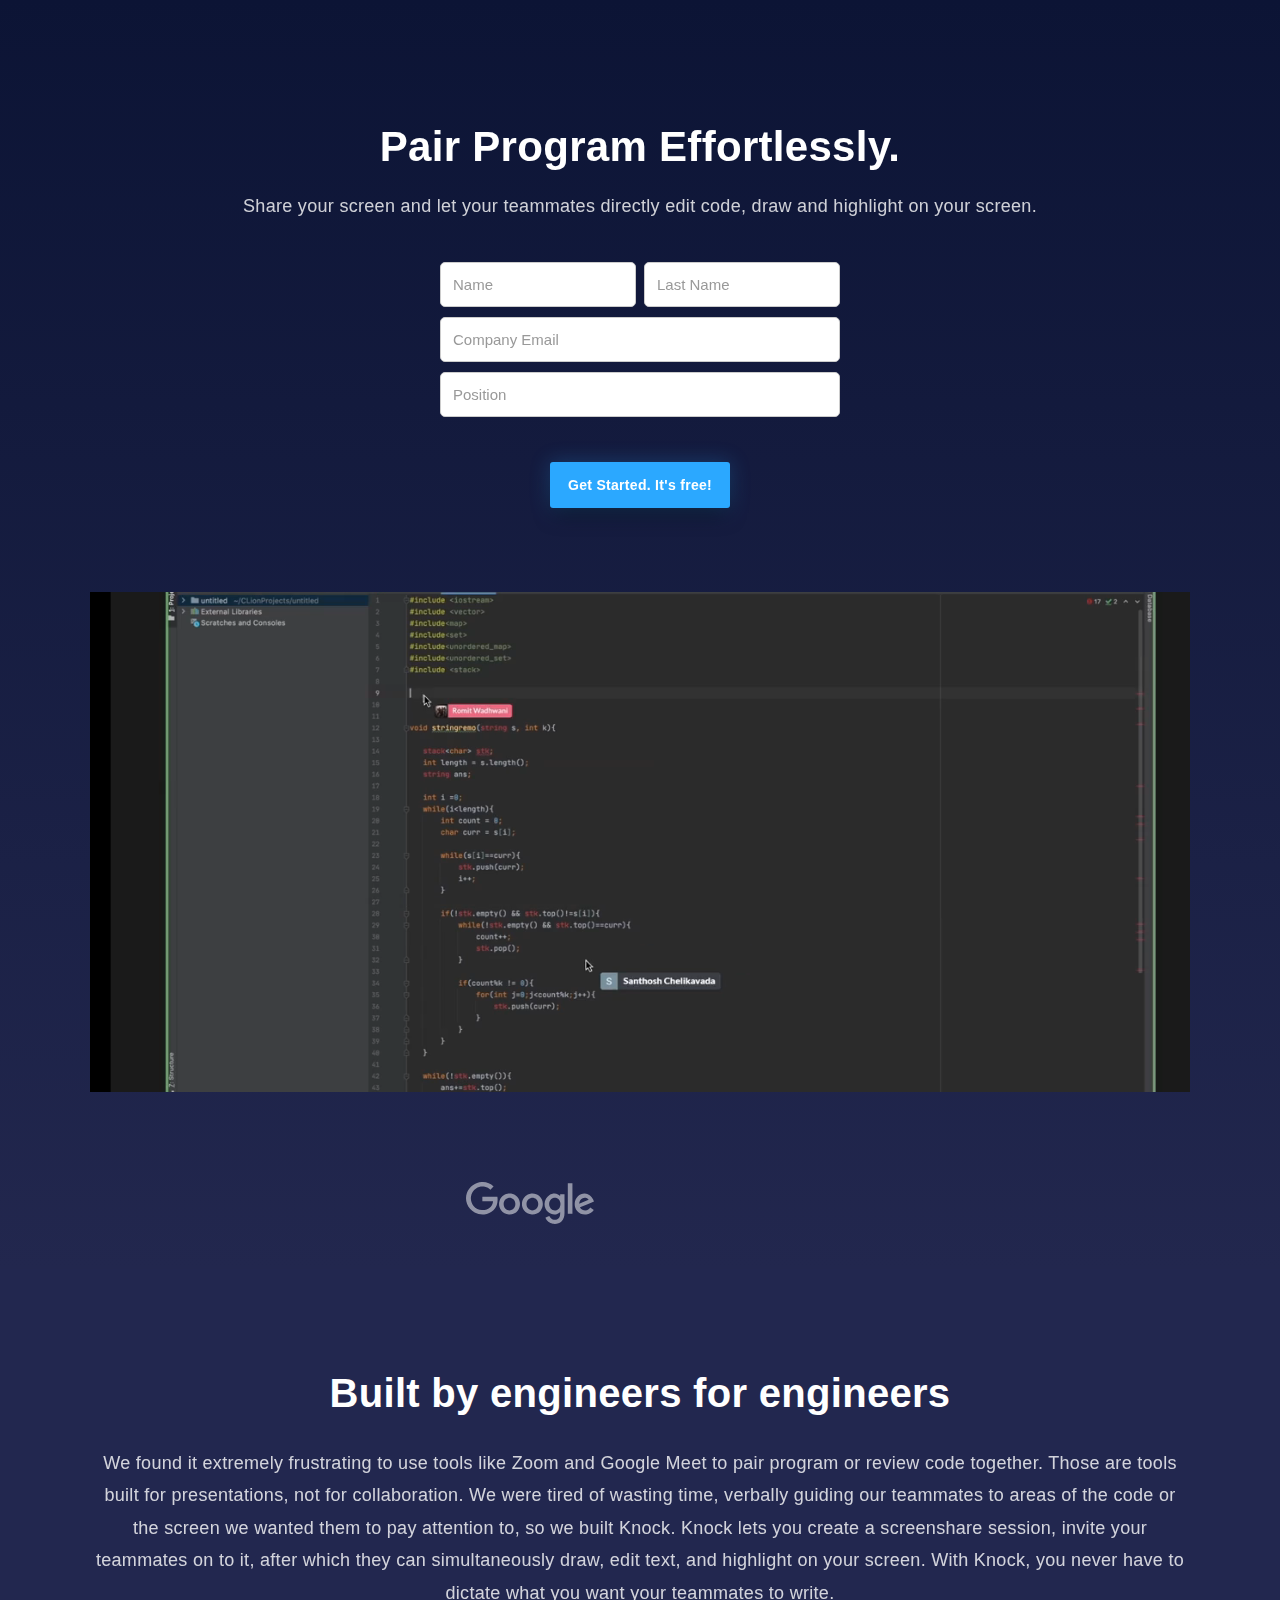
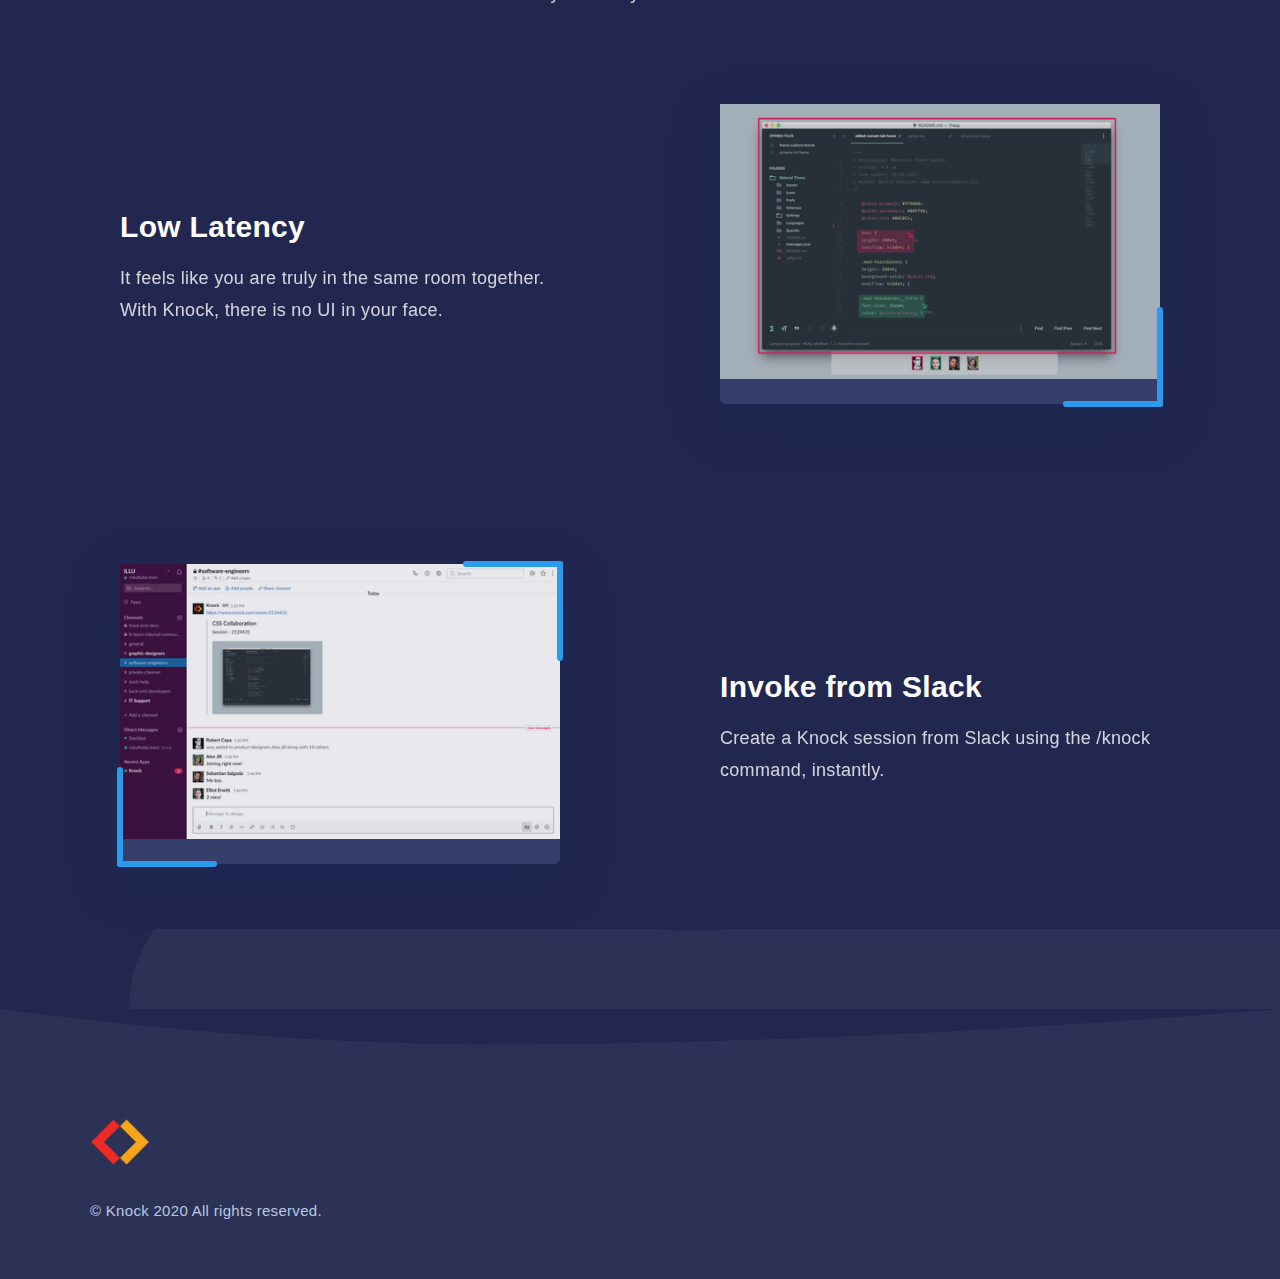
==== index.html @ f1eb2a09 "first commit" ====
<!DOCTYPE html><!--  This site was created in Webflow. http://www.webflow.com  -->
<!--  Last Published: Tue Nov 03 2020 06:24:30 GMT+0000 (Coordinated Universal Time)  -->
<html data-wf-page="5f9f5706c1f63f3e912dd65e" data-wf-site="5f9f5706c1f63f60d92dd65c">
<head>
  <meta charset="utf-8">
  <title>Home Layout Two&#x27;</title>
  <meta content="Home Layout Two&#x27;" property="og:title">
  <meta content="Home Layout Two&#x27;" property="twitter:title">
  <meta content="width=device-width, initial-scale=1" name="viewport">
  <meta content="Webflow" name="generator">
  <link href="css/normalize.css" rel="stylesheet" type="text/css">
  <link href="css/webflow.css" rel="stylesheet" type="text/css">
  <link href="css/product-band-pro-c3a19d37-2a46494ad9523.webflow.css" rel="stylesheet" type="text/css">
  <script src="https://ajax.googleapis.com/ajax/libs/webfont/1.6.26/webfont.js" type="text/javascript"></script>
  <script type="text/javascript">WebFont.load({  google: {    families: ["Noto Sans SC:300,regular,700"]  }});</script>
  <!-- [if lt IE 9]><script src="https://cdnjs.cloudflare.com/ajax/libs/html5shiv/3.7.3/html5shiv.min.js" type="text/javascript"></script><![endif] -->
  <script type="text/javascript">!function(o,c){var n=c.documentElement,t=" w-mod-";n.className+=t+"js",("ontouchstart"in o||o.DocumentTouch&&c instanceof DocumentTouch)&&(n.className+=t+"touch")}(window,document);</script>
  <link href="images/favicon.png" rel="shortcut icon" type="image/x-icon">
  <link href="images/webclip.png" rel="apple-touch-icon">
  <!-- REPLACE ↓↓ -->
  <!--  Temporary Memberstack Code  -->
  <script src="https://api.memberstack.io/static/memberstack.js?webflow" data-memberstack-id="ba10f0e6f8c684bdf35ca8aee7daa63b"></script>
  <!-- REPLACE ↑↑ -->
</head>
<body>
  <div class="page-wrapper">
    <div class="navbar-ix-trigger"></div>
    <div class="hero-section">
      <div class="home-logo-container"></div>
      <div class="container center-text">
        <h1 class="hero-h1">Pair Program Effortlessly.</h1>
        <div class="home-text hero-home-text">Share your screen and let your teammates directly edit code, draw and highlight on your screen. </div>
        <div class="form-box">
          <div class="w-form">
            <form id="email-form" name="email-form" data-name="Email Form">
              <div class="form-field-wrapper">
                <div class="text-field-box"><label for="name" class="field-label-2">Name</label><input type="text" class="text-field-2 w-input" maxlength="256" name="name" data-name="Name" placeholder="Name" id="name" required=""></div>
                <div class="text-field-box"><label for="Name" class="field-label-2">Last Name</label><input type="email" class="text-field-2 w-input" maxlength="256" name="Name" data-name="Name" placeholder="Last Name" id="Name" required=""></div>
                <div class="text-field-box _2"><label for="Email" class="field-label-2">Email</label><input type="email" class="text-field-2 w-input" maxlength="256" name="Email" data-name="Email" placeholder="Company Email" id="Email" required=""></div>
                <div class="text-field-box _2"><label for="Role" class="field-label-2">Password</label><input type="text" class="text-field-2 w-input" maxlength="256" name="Role" data-name="Role" placeholder="Position" id="Role" required=""></div>
              </div>
            </form>
            <div class="success-message w-form-done">
              <div>Thank you! Your submission has been received!</div>
            </div>
            <div class="w-form-fail">
              <div>Oops! Something went wrong while submitting the form.</div>
            </div>
          </div>
        </div>
        <div class="hero-button-row">
          <a href="https://krishchelikavada857035.typeform.com/to/zdFuQZ3X" class="button w-inline-block">
            <div>Get Started. It&#x27;s free!</div>
          </a>
        </div>
        <div class="hero-browser-wrapper">
          <div data-poster-url="videos/screen_full-poster-00001.jpg" data-video-urls="videos/screen_full-transcode.mp4,videos/screen_full-transcode.webm" data-autoplay="true" data-loop="true" data-wf-ignore="true" class="w-background-video w-background-video-atom"><video autoplay="" loop="" style="background-image:url(&quot;videos/screen_full-poster-00001.jpg&quot;)" muted="" playsinline="" data-wf-ignore="true" data-object-fit="cover">
              <source src="videos/screen_full-transcode.mp4" data-wf-ignore="true">
              <source src="videos/screen_full-transcode.webm" data-wf-ignore="true">
            </video></div>
        </div>
      </div>
      <div class="logo-row"><img src="https://uploads-ssl.webflow.com/5c17ed852f30f999a05c06ee/5c17ed852f30f9da2a5c0717_Webflow.svg" alt="" class="customer-logo"><img src="https://uploads-ssl.webflow.com/5c17ed852f30f999a05c06ee/5c17ed852f30f98e685c071a_tesla.svg" alt="" class="customer-logo"><img src="images/Google.svg" alt="" class="customer-logo"><img src="https://uploads-ssl.webflow.com/5c17ed852f30f999a05c06ee/5c17ed852f30f9642f5c0721_instagram.svg" alt="" class="customer-logo"><img src="https://uploads-ssl.webflow.com/5c17ed852f30f999a05c06ee/5c17ed852f30f9a6b35c0724_youtube.svg" alt="" class="customer-logo"><img src="https://uploads-ssl.webflow.com/5c17ed852f30f999a05c06ee/5c17ed852f30f93eaf5c0719_hubspot.svg" alt="" class="customer-logo"></div>
    </div>
    <div class="benefits-section">
      <div class="container">
        <h2 class="center-h2">Built by engineers for engineers</h2>
        <div class="home-text center-home-text">We found it extremely frustrating to use tools like Zoom and Google Meet to pair program or review code together. Those are tools built for presentations, not for collaboration. We were tired of wasting time, verbally guiding our teammates to areas of the code or the screen we wanted them to pay attention to, so we built Knock. Knock lets you create a screenshare session, invite your teammates on to it, after which they can simultaneously draw, edit text, and highlight on your screen. With Knock, you never have to dictate what you want your teammates to write.</div>
        <div class="container slim-container"></div>
        <div class="feature-row">
          <div class="feature-column">
            <h3>Low Latency</h3>
            <div class="home-text">It feels like you are truly in the same room together. With Knock, there is no UI in your face. </div>
          </div>
          <div class="feature-column"><img src="https://uploads-ssl.webflow.com/5f674226af469eca012daa1c/5f674226f725f82ca14b9493_feature3.svg" alt="" class="feature-svg">
            <div class="feature-box-2">
              <div class="hero-corner hero-corner-bottom-right">
                <div class="benefit-line-4"></div>
                <div class="benefit-line-3"></div>
              </div><img src="images/MacBook-Pro---1.png" loading="lazy" sizes="(max-width: 479px) 85vw, (max-width: 991px) 40vw, 39vw" srcset="images/MacBook-Pro---1-p-500.png 500w, images/MacBook-Pro---1-p-800.png 800w, images/MacBook-Pro---1-p-1080.png 1080w, images/MacBook-Pro---1.png 1440w" alt="">
            </div>
          </div>
        </div>
        <div class="feature-row no-reverse-feature-row">
          <div class="feature-column"><img src="https://uploads-ssl.webflow.com/5f674226af469eca012daa1c/5f674226f725f865b44b94a1_Feature2.svg" alt="" class="feature-svg">
            <div class="feature-box-2">
              <div class="hero-corner hero-corner-top-right">
                <div class="benefit-line-4"></div>
                <div class="benefit-line-3"></div>
              </div>
              <div class="hero-corner hero-corner-bottom-left">
                <div class="benefit-line-4"></div>
                <div class="benefit-line-3"></div>
              </div><img src="images/Slack-mockup-by-Viduthalai-Mani-1.png" loading="lazy" width="526" sizes="(max-width: 479px) 85vw, (max-width: 991px) 40vw, 39vw" srcset="images/Slack-mockup-by-Viduthalai-Mani-1-p-500.png 500w, images/Slack-mockup-by-Viduthalai-Mani-1-p-800.png 800w, images/Slack-mockup-by-Viduthalai-Mani-1-p-1080.png 1080w, images/Slack-mockup-by-Viduthalai-Mani-1.png 1440w" alt="">
            </div>
          </div>
          <div class="feature-column">
            <h3>Invoke from Slack</h3>
            <div class="home-text">Create a Knock session from Slack using the /knock command, instantly.</div>
          </div>
        </div>
      </div>
    </div>
    <div data-w-id="4d11d419-b7c5-c7bd-1242-5a898f29c455" class="pricing-section">
      <div class="container"></div>
    </div>
    <div class="footer-section">
      <div data-w-id="dc06095e-712f-20ef-aaa2-14855b29c909" class="container">
        <div class="footer-row"><img src="images/exchange-logo-1.png" sizes="60px" srcset="images/exchange-logo-1-p-500.png 500w, images/exchange-logo-1-p-800.png 800w, images/exchange-logo-1-p-1080.png 1080w, images/exchange-logo-1-p-1600.png 1600w, images/exchange-logo-1-p-2000.png 2000w, images/exchange-logo-1.png 2500w" alt="" class="footer-image"></div>
        <div class="footer-row">
          <div class="footer-copywrite">© Knock 2020 All rights reserved.<br></div>
        </div>
      </div>
    </div>
  </div>
  <div class="ms-iframe"></div>
  <script src="https://d3e54v103j8qbb.cloudfront.net/js/jquery-3.5.1.min.dc5e7f18c8.js?site=5f9f5706c1f63f60d92dd65c" type="text/javascript" integrity="sha256-9/aliU8dGd2tb6OSsuzixeV4y/faTqgFtohetphbbj0=" crossorigin="anonymous"></script>
  <script src="js/webflow.js" type="text/javascript"></script>
  <!-- [if lte IE 9]><script src="https://cdnjs.cloudflare.com/ajax/libs/placeholders/3.0.2/placeholders.min.js"></script><![endif] -->
</body>
</html>
---- css/webflow.css ----
@font-face {
  font-family: 'webflow-icons';
  src: url("[data-uri]") format('truetype');
  font-weight: normal;
  font-style: normal;
}
[class^="w-icon-"],
[class*=" w-icon-"] {
  /* use !important to prevent issues with browser extensions that change fonts */
  font-family: 'webflow-icons' !important;
  speak: none;
  font-style: normal;
  font-weight: normal;
  font-variant: normal;
  text-transform: none;
  line-height: 1;
  /* Better Font Rendering =========== */
  -webkit-font-smoothing: antialiased;
  -moz-osx-font-smoothing: grayscale;
}
.w-icon-slider-right:before {
  content: "\e600";
}
.w-icon-slider-left:before {
  content: "\e601";
}
.w-icon-nav-menu:before {
  content: "\e602";
}
.w-icon-arrow-down:before,
.w-icon-dropdown-toggle:before {
  content: "\e603";
}
.w-icon-file-upload-remove:before {
  content: "\e900";
}
.w-icon-file-upload-icon:before {
  content: "\e903";
}
* {
  -webkit-box-sizing: border-box;
  -moz-box-sizing: border-box;
  box-sizing: border-box;
}
html {
  height: 100%;
}
body {
  margin: 0;
  min-height: 100%;
  background-color: #fff;
  font-family: Arial, sans-serif;
  font-size: 14px;
  line-height: 20px;
  color: #333;
}
img {
  max-width: 100%;
  vertical-align: middle;
  display: inline-block;
}
html.w-mod-touch * {
  background-attachment: scroll !important;
}
.w-block {
  display: block;
}
.w-inline-block {
  max-width: 100%;
  display: inline-block;
}
.w-clearfix:before,
.w-clearfix:after {
  content: " ";
  display: table;
  grid-column-start: 1;
  grid-row-start: 1;
  grid-column-end: 2;
  grid-row-end: 2;
}
.w-clearfix:after {
  clear: both;
}
.w-hidden {
  display: none;
}
.w-button {
  display: inline-block;
  padding: 9px 15px;
  background-color: #3898EC;
  color: white;
  border: 0;
  line-height: inherit;
  text-decoration: none;
  cursor: pointer;
  border-radius: 0;
}
input.w-button {
  -webkit-appearance: button;
}
html[data-w-dynpage] [data-w-cloak] {
  color: transparent !important;
}
.w-webflow-badge,
.w-webflow-badge * {
  position: static;
  left: auto;
  top: auto;
  right: auto;
  bottom: auto;
  z-index: auto;
  display: block;
  visibility: visible;
  overflow: visible;
  overflow-x: visible;
  overflow-y: visible;
  box-sizing: border-box;
  width: auto;
  height: auto;
  max-height: none;
  max-width: none;
  min-height: 0;
  min-width: 0;
  margin: 0;
  padding: 0;
  float: none;
  clear: none;
  border: 0 none transparent;
  border-radius: 0;
  background: none;
  background-image: none;
  background-position: 0% 0%;
  background-size: auto auto;
  background-repeat: repeat;
  background-origin: padding-box;
  background-clip: border-box;
  background-attachment: scroll;
  background-color: transparent;
  box-shadow: none;
  opacity: 1.0;
  transform: none;
  transition: none;
  direction: ltr;
  font-family: inherit;
  font-weight: inherit;
  color: inherit;
  font-size: inherit;
  line-height: inherit;
  font-style: inherit;
  font-variant: inherit;
  text-align: inherit;
  letter-spacing: inherit;
  text-decoration: inherit;
  text-indent: 0;
  text-transform: inherit;
  list-style-type: disc;
  text-shadow: none;
  font-smoothing: auto;
  vertical-align: baseline;
  cursor: inherit;
  white-space: inherit;
  word-break: normal;
  word-spacing: normal;
  word-wrap: normal;
}
.w-webflow-badge {
  position: fixed !important;
  display: inline-block !important;
  visibility: visible !important;
  opacity: 1 !important;
  z-index: 2147483647 !important;
  top: auto !important;
  right: 12px !important;
  bottom: 12px !important;
  left: auto !important;
  color: #AAADB0 !important;
  background-color: #fff !important;
  border-radius: 3px !important;
  padding: 6px 8px 6px 6px !important;
  font-size: 12px !important;
  opacity: 1.0 !important;
  line-height: 14px !important;
  text-decoration: none !important;
  transform: none !important;
  margin: 0 !important;
  width: auto !important;
  height: auto !important;
  overflow: visible !important;
  white-space: nowrap;
  box-shadow: 0 0 0 1px rgba(0, 0, 0, 0.1), 0px 1px 3px rgba(0, 0, 0, 0.1);
  cursor: pointer;
}
.w-webflow-badge > img {
  display: inline-block !important;
  visibility: visible !important;
  opacity: 1 !important;
  vertical-align: middle !important;
}
h1,
h2,
h3,
h4,
h5,
h6 {
  font-weight: bold;
  margin-bottom: 10px;
}
h1 {
  font-size: 38px;
  line-height: 44px;
  margin-top: 20px;
}
h2 {
  font-size: 32px;
  line-height: 36px;
  margin-top: 20px;
}
h3 {
  font-size: 24px;
  line-height: 30px;
  margin-top: 20px;
}
h4 {
  font-size: 18px;
  line-height: 24px;
  margin-top: 10px;
}
h5 {
  font-size: 14px;
  line-height: 20px;
  margin-top: 10px;
}
h6 {
  font-size: 12px;
  line-height: 18px;
  margin-top: 10px;
}
p {
  margin-top: 0;
  margin-bottom: 10px;
}
blockquote {
  margin: 0 0 10px 0;
  padding: 10px 20px;
  border-left: 5px solid #E2E2E2;
  font-size: 18px;
  line-height: 22px;
}
figure {
  margin: 0;
  margin-bottom: 10px;
}
figcaption {
  margin-top: 5px;
  text-align: center;
}
ul,
ol {
  margin-top: 0px;
  margin-bottom: 10px;
  padding-left: 40px;
}
.w-list-unstyled {
  padding-left: 0;
  list-style: none;
}
.w-embed:before,
.w-embed:after {
  content: " ";
  display: table;
  grid-column-start: 1;
  grid-row-start: 1;
  grid-column-end: 2;
  grid-row-end: 2;
}
.w-embed:after {
  clear: both;
}
.w-video {
  width: 100%;
  position: relative;
  padding: 0;
}
.w-video iframe,
.w-video object,
.w-video embed {
  position: absolute;
  top: 0;
  left: 0;
  width: 100%;
  height: 100%;
}
fieldset {
  padding: 0;
  margin: 0;
  border: 0;
}
button,
html input[type="button"],
input[type="reset"] {
  border: 0;
  cursor: pointer;
  -webkit-appearance: button;
}
.w-form {
  margin: 0 0 15px;
}
.w-form-done {
  display: none;
  padding: 20px;
  text-align: center;
  background-color: #dddddd;
}
.w-form-fail {
  display: none;
  margin-top: 10px;
  padding: 10px;
  background-color: #ffdede;
}
label {
  display: block;
  margin-bottom: 5px;
  font-weight: bold;
}
.w-input,
.w-select {
  display: block;
  width: 100%;
  height: 38px;
  padding: 8px 12px;
  margin-bottom: 10px;
  font-size: 14px;
  line-height: 1.428571429;
  color: #333333;
  vertical-align: middle;
  background-color: #ffffff;
  border: 1px solid #cccccc;
}
.w-input:-moz-placeholder,
.w-select:-moz-placeholder {
  color: #999;
}
.w-input::-moz-placeholder,
.w-select::-moz-placeholder {
  color: #999;
  opacity: 1;
}
.w-input:-ms-input-placeholder,
.w-select:-ms-input-placeholder {
  color: #999;
}
.w-input::-webkit-input-placeholder,
.w-select::-webkit-input-placeholder {
  color: #999;
}
.w-input:focus,
.w-select:focus {
  border-color: #3898EC;
  outline: 0;
}
.w-input[disabled],
.w-select[disabled],
.w-input[readonly],
.w-select[readonly],
fieldset[disabled] .w-input,
fieldset[disabled] .w-select {
  cursor: not-allowed;
  background-color: #eeeeee;
}
textarea.w-input,
textarea.w-select {
  height: auto;
}
.w-select {
  background-color: #f3f3f3;
}
.w-select[multiple] {
  height: auto;
}
.w-form-label {
  display: inline-block;
  cursor: pointer;
  font-weight: normal;
  margin-bottom: 0px;
}
.w-radio {
  display: block;
  margin-bottom: 5px;
  padding-left: 20px;
}
.w-radio:before,
.w-radio:after {
  content: " ";
  display: table;
  grid-column-start: 1;
  grid-row-start: 1;
  grid-column-end: 2;
  grid-row-end: 2;
}
.w-radio:after {
  clear: both;
}
.w-radio-input {
  margin: 4px 0 0;
  margin-top: 1px \9;
  line-height: normal;
  float: left;
  margin-left: -20px;
}
.w-radio-input {
  margin-top: 3px;
}
.w-file-upload {
  display: block;
  margin-bottom: 10px;
}
.w-file-upload-input {
  width: 0.1px;
  height: 0.1px;
  opacity: 0;
  overflow: hidden;
  position: absolute;
  z-index: -100;
}
.w-file-upload-default,
.w-file-upload-uploading,
.w-file-upload-success {
  display: inline-block;
  color: #333333;
}
.w-file-upload-error {
  display: block;
  margin-top: 10px;
}
.w-file-upload-default.w-hidden,
.w-file-upload-uploading.w-hidden,
.w-file-upload-error.w-hidden,
.w-file-upload-success.w-hidden {
  display: none;
}
.w-file-upload-uploading-btn {
  display: flex;
  font-size: 14px;
  font-weight: normal;
  cursor: pointer;
  margin: 0;
  padding: 8px 12px;
  border: 1px solid #cccccc;
  background-color: #fafafa;
}
.w-file-upload-file {
  display: flex;
  flex-grow: 1;
  justify-content: space-between;
  margin: 0;
  padding: 8px 9px 8px 11px;
  border: 1px solid #cccccc;
  background-color: #fafafa;
}
.w-file-upload-file-name {
  font-size: 14px;
  font-weight: normal;
  display: block;
}
.w-file-remove-link {
  margin-top: 3px;
  margin-left: 10px;
  width: auto;
  height: auto;
  padding: 3px;
  display: block;
  cursor: pointer;
}
.w-icon-file-upload-remove {
  margin: auto;
  font-size: 10px;
}
.w-file-upload-error-msg {
  display: inline-block;
  color: #ea384c;
  padding: 2px 0;
}
.w-file-upload-info {
  display: inline-block;
  line-height: 38px;
  padding: 0 12px;
}
.w-file-upload-label {
  display: inline-block;
  font-size: 14px;
  font-weight: normal;
  cursor: pointer;
  margin: 0;
  padding: 8px 12px;
  border: 1px solid #cccccc;
  background-color: #fafafa;
}
.w-icon-file-upload-icon,
.w-icon-file-upload-uploading {
  display: inline-block;
  margin-right: 8px;
  width: 20px;
}
.w-icon-file-upload-uploading {
  height: 20px;
}
.w-container {
  margin-left: auto;
  margin-right: auto;
  max-width: 940px;
}
.w-container:before,
.w-container:after {
  content: " ";
  display: table;
  grid-column-start: 1;
  grid-row-start: 1;
  grid-column-end: 2;
  grid-row-end: 2;
}
.w-container:after {
  clear: both;
}
.w-container .w-row {
  margin-left: -10px;
  margin-right: -10px;
}
.w-row:before,
.w-row:after {
  content: " ";
  display: table;
  grid-column-start: 1;
  grid-row-start: 1;
  grid-column-end: 2;
  grid-row-end: 2;
}
.w-row:after {
  clear: both;
}
.w-row .w-row {
  margin-left: 0;
  margin-right: 0;
}
.w-col {
  position: relative;
  float: left;
  width: 100%;
  min-height: 1px;
  padding-left: 10px;
  padding-right: 10px;
}
.w-col .w-col {
  padding-left: 0;
  padding-right: 0;
}
.w-col-1 {
  width: 8.33333333%;
}
.w-col-2 {
  width: 16.66666667%;
}
.w-col-3 {
  width: 25%;
}
.w-col-4 {
  width: 33.33333333%;
}
.w-col-5 {
  width: 41.66666667%;
}
.w-col-6 {
  width: 50%;
}
.w-col-7 {
  width: 58.33333333%;
}
.w-col-8 {
  width: 66.66666667%;
}
.w-col-9 {
  width: 75%;
}
.w-col-10 {
  width: 83.33333333%;
}
.w-col-11 {
  width: 91.66666667%;
}
.w-col-12 {
  width: 100%;
}
.w-hidden-main {
  display: none !important;
}
@media screen and (max-width: 991px) {
  .w-container {
    max-width: 728px;
  }
  .w-hidden-main {
    display: inherit !important;
  }
  .w-hidden-medium {
    display: none !important;
  }
  .w-col-medium-1 {
    width: 8.33333333%;
  }
  .w-col-medium-2 {
    width: 16.66666667%;
  }
  .w-col-medium-3 {
    width: 25%;
  }
  .w-col-medium-4 {
    width: 33.33333333%;
  }
  .w-col-medium-5 {
    width: 41.66666667%;
  }
  .w-col-medium-6 {
    width: 50%;
  }
  .w-col-medium-7 {
    width: 58.33333333%;
  }
  .w-col-medium-8 {
    width: 66.66666667%;
  }
  .w-col-medium-9 {
    width: 75%;
  }
  .w-col-medium-10 {
    width: 83.33333333%;
  }
  .w-col-medium-11 {
    width: 91.66666667%;
  }
  .w-col-medium-12 {
    width: 100%;
  }
  .w-col-stack {
    width: 100%;
    left: auto;
    right: auto;
  }
}
@media screen and (max-width: 767px) {
  .w-hidden-main {
    display: inherit !important;
  }
  .w-hidden-medium {
    display: inherit !important;
  }
  .w-hidden-small {
    display: none !important;
  }
  .w-row,
  .w-container .w-row {
    margin-left: 0;
    margin-right: 0;
  }
  .w-col {
    width: 100%;
    left: auto;
    right: auto;
  }
  .w-col-small-1 {
    width: 8.33333333%;
  }
  .w-col-small-2 {
    width: 16.66666667%;
  }
  .w-col-small-3 {
    width: 25%;
  }
  .w-col-small-4 {
    width: 33.33333333%;
  }
  .w-col-small-5 {
    width: 41.66666667%;
  }
  .w-col-small-6 {
    width: 50%;
  }
  .w-col-small-7 {
    width: 58.33333333%;
  }
  .w-col-small-8 {
    width: 66.66666667%;
  }
  .w-col-small-9 {
    width: 75%;
  }
  .w-col-small-10 {
    width: 83.33333333%;
  }
  .w-col-small-11 {
    width: 91.66666667%;
  }
  .w-col-small-12 {
    width: 100%;
  }
}
@media screen and (max-width: 479px) {
  .w-container {
    max-width: none;
  }
  .w-hidden-main {
    display: inherit !important;
  }
  .w-hidden-medium {
    display: inherit !important;
  }
  .w-hidden-small {
    display: inherit !important;
  }
  .w-hidden-tiny {
    display: none !important;
  }
  .w-col {
    width: 100%;
  }
  .w-col-tiny-1 {
    width: 8.33333333%;
  }
  .w-col-tiny-2 {
    width: 16.66666667%;
  }
  .w-col-tiny-3 {
    width: 25%;
  }
  .w-col-tiny-4 {
    width: 33.33333333%;
  }
  .w-col-tiny-5 {
    width: 41.66666667%;
  }
  .w-col-tiny-6 {
    width: 50%;
  }
  .w-col-tiny-7 {
    width: 58.33333333%;
  }
  .w-col-tiny-8 {
    width: 66.66666667%;
  }
  .w-col-tiny-9 {
    width: 75%;
  }
  .w-col-tiny-10 {
    width: 83.33333333%;
  }
  .w-col-tiny-11 {
    width: 91.66666667%;
  }
  .w-col-tiny-12 {
    width: 100%;
  }
}
.w-widget {
  position: relative;
}
.w-widget-map {
  width: 100%;
  height: 400px;
}
.w-widget-map label {
  width: auto;
  display: inline;
}
.w-widget-map img {
  max-width: inherit;
}
.w-widget-map .gm-style-iw {
  text-align: center;
}
.w-widget-map .gm-style-iw > button {
  display: none !important;
}
.w-widget-twitter {
  overflow: hidden;
}
.w-widget-twitter-count-shim {
  display: inline-block;
  vertical-align: top;
  position: relative;
  width: 28px;
  height: 20px;
  text-align: center;
  background: white;
  border: #758696 solid 1px;
  border-radius: 3px;
}
.w-widget-twitter-count-shim * {
  pointer-events: none;
  -webkit-user-select: none;
  -moz-user-select: none;
  -ms-user-select: none;
  user-select: none;
}
.w-widget-twitter-count-shim .w-widget-twitter-count-inner {
  position: relative;
  font-size: 15px;
  line-height: 12px;
  text-align: center;
  color: #999;
  font-family: serif;
}
.w-widget-twitter-count-shim .w-widget-twitter-count-clear {
  position: relative;
  display: block;
}
.w-widget-twitter-count-shim.w--large {
  width: 36px;
  height: 28px;
}
.w-widget-twitter-count-shim.w--large .w-widget-twitter-count-inner {
  font-size: 18px;
  line-height: 18px;
}
.w-widget-twitter-count-shim:not(.w--vertical) {
  margin-left: 5px;
  margin-right: 8px;
}
.w-widget-twitter-count-shim:not(.w--vertical).w--large {
  margin-left: 6px;
}
.w-widget-twitter-count-shim:not(.w--vertical):before,
.w-widget-twitter-count-shim:not(.w--vertical):after {
  top: 50%;
  left: 0;
  border: solid transparent;
  content: " ";
  height: 0;
  width: 0;
  position: absolute;
  pointer-events: none;
}
.w-widget-twitter-count-shim:not(.w--vertical):before {
  border-color: rgba(117, 134, 150, 0);
  border-right-color: #5d6c7b;
  border-width: 4px;
  margin-left: -9px;
  margin-top: -4px;
}
.w-widget-twitter-count-shim:not(.w--vertical).w--large:before {
  border-width: 5px;
  margin-left: -10px;
  margin-top: -5px;
}
.w-widget-twitter-count-shim:not(.w--vertical):after {
  border-color: rgba(255, 255, 255, 0);
  border-right-color: white;
  border-width: 4px;
  margin-left: -8px;
  margin-top: -4px;
}
.w-widget-twitter-count-shim:not(.w--vertical).w--large:after {
  border-width: 5px;
  margin-left: -9px;
  margin-top: -5px;
}
.w-widget-twitter-count-shim.w--vertical {
  width: 61px;
  height: 33px;
  margin-bottom: 8px;
}
.w-widget-twitter-count-shim.w--vertical:before,
.w-widget-twitter-count-shim.w--vertical:after {
  top: 100%;
  left: 50%;
  border: solid transparent;
  content: " ";
  height: 0;
  width: 0;
  position: absolute;
  pointer-events: none;
}
.w-widget-twitter-count-shim.w--vertical:before {
  border-color: rgba(117, 134, 150, 0);
  border-top-color: #5d6c7b;
  border-width: 5px;
  margin-left: -5px;
}
.w-widget-twitter-count-shim.w--vertical:after {
  border-color: rgba(255, 255, 255, 0);
  border-top-color: white;
  border-width: 4px;
  margin-left: -4px;
}
.w-widget-twitter-count-shim.w--vertical .w-widget-twitter-count-inner {
  font-size: 18px;
  line-height: 22px;
}
.w-widget-twitter-count-shim.w--vertical.w--large {
  width: 76px;
}
.w-widget-gplus {
  overflow: hidden;
}
.w-background-video {
  position: relative;
  overflow: hidden;
  height: 500px;
  color: white;
}
.w-background-video > video {
  background-size: cover;
  background-position: 50% 50%;
  position: absolute;
  margin: auto;
  width: 100%;
  height: 100%;
  right: -100%;
  bottom: -100%;
  top: -100%;
  left: -100%;
  object-fit: cover;
  z-index: -100;
}
.w-background-video > video::-webkit-media-controls-start-playback-button {
  display: none !important;
  -webkit-appearance: none;
}
.w-slider {
  position: relative;
  height: 300px;
  text-align: center;
  background: #dddddd;
  clear: both;
  -webkit-tap-highlight-color: rgba(0, 0, 0, 0);
  tap-highlight-color: rgba(0, 0, 0, 0);
}
.w-slider-mask {
  position: relative;
  display: block;
  overflow: hidden;
  z-index: 1;
  left: 0;
  right: 0;
  height: 100%;
  white-space: nowrap;
}
.w-slide {
  position: relative;
  display: inline-block;
  vertical-align: top;
  width: 100%;
  height: 100%;
  white-space: normal;
  text-align: left;
}
.w-slider-nav {
  position: absolute;
  z-index: 2;
  top: auto;
  right: 0;
  bottom: 0;
  left: 0;
  margin: auto;
  padding-top: 10px;
  height: 40px;
  text-align: center;
  -webkit-tap-highlight-color: rgba(0, 0, 0, 0);
  tap-highlight-color: rgba(0, 0, 0, 0);
}
.w-slider-nav.w-round > div {
  border-radius: 100%;
}
.w-slider-nav.w-num > div {
  width: auto;
  height: auto;
  padding: 0.2em 0.5em;
  font-size: inherit;
  line-height: inherit;
}
.w-slider-nav.w-shadow > div {
  box-shadow: 0 0 3px rgba(51, 51, 51, 0.4);
}
.w-slider-nav-invert {
  color: #fff;
}
.w-slider-nav-invert > div {
  background-color: rgba(34, 34, 34, 0.4);
}
.w-slider-nav-invert > div.w-active {
  background-color: #222;
}
.w-slider-dot {
  position: relative;
  display: inline-block;
  width: 1em;
  height: 1em;
  background-color: rgba(255, 255, 255, 0.4);
  cursor: pointer;
  margin: 0 3px 0.5em;
  transition: background-color 100ms, color 100ms;
}
.w-slider-dot.w-active {
  background-color: #fff;
}
.w-slider-dot:focus {
  outline: none;
  box-shadow: 0px 0px 0px 2px #fff;
}
.w-slider-dot:focus.w-active {
  box-shadow: none;
}
.w-slider-arrow-left,
.w-slider-arrow-right {
  position: absolute;
  width: 80px;
  top: 0;
  right: 0;
  bottom: 0;
  left: 0;
  margin: auto;
  cursor: pointer;
  overflow: hidden;
  color: white;
  font-size: 40px;
  -webkit-tap-highlight-color: rgba(0, 0, 0, 0);
  tap-highlight-color: rgba(0, 0, 0, 0);
  -webkit-user-select: none;
  -moz-user-select: none;
  -ms-user-select: none;
  user-select: none;
}
.w-slider-arrow-left [class^="w-icon-"],
.w-slider-arrow-right [class^="w-icon-"],
.w-slider-arrow-left [class*=" w-icon-"],
.w-slider-arrow-right [class*=" w-icon-"] {
  position: absolute;
}
.w-slider-arrow-left:focus,
.w-slider-arrow-right:focus {
  outline: 0;
}
.w-slider-arrow-left {
  z-index: 3;
  right: auto;
}
.w-slider-arrow-right {
  z-index: 4;
  left: auto;
}
.w-icon-slider-left,
.w-icon-slider-right {
  top: 0;
  right: 0;
  bottom: 0;
  left: 0;
  margin: auto;
  width: 1em;
  height: 1em;
}
.w-slider-aria-label {
  border: 0;
  clip: rect(0 0 0 0);
  height: 1px;
  margin: -1px;
  overflow: hidden;
  padding: 0;
  position: absolute;
  width: 1px;
}
.w-dropdown {
  display: inline-block;
  position: relative;
  text-align: left;
  margin-left: auto;
  margin-right: auto;
  z-index: 900;
}
.w-dropdown-btn,
.w-dropdown-toggle,
.w-dropdown-link {
  position: relative;
  vertical-align: top;
  text-decoration: none;
  color: #222222;
  padding: 20px;
  text-align: left;
  margin-left: auto;
  margin-right: auto;
  white-space: nowrap;
}
.w-dropdown-toggle {
  -webkit-user-select: none;
  -moz-user-select: none;
  -ms-user-select: none;
  user-select: none;
  display: inline-block;
  cursor: pointer;
  padding-right: 40px;
}
.w-dropdown-toggle:focus {
  outline: 0;
}
.w-icon-dropdown-toggle {
  position: absolute;
  top: 0;
  right: 0;
  bottom: 0;
  margin: auto;
  margin-right: 20px;
  width: 1em;
  height: 1em;
}
.w-dropdown-list {
  position: absolute;
  background: #dddddd;
  display: none;
  min-width: 100%;
}
.w-dropdown-list.w--open {
  display: block;
}
.w-dropdown-link {
  padding: 10px 20px;
  display: block;
  color: #222222;
}
.w-dropdown-link.w--current {
  color: #0082f3;
}
.w-dropdown-link:focus {
  outline: 0;
}
@media screen and (max-width: 767px) {
  .w-nav-brand {
    padding-left: 10px;
  }
}
/**
 * ## Note
 * Safari (on both iOS and OS X) does not handle viewport units (vh, vw) well.
 * For example percentage units do not work on descendants of elements that
 * have any dimensions expressed in viewport units. It also doesn’t handle them at
 * all in `calc()`.
 */
/**
 * Wrapper around all lightbox elements
 *
 * 1. Since the lightbox can receive focus, IE also gives it an outline.
 * 2. Fixes flickering on Chrome when a transition is in progress
 *    underneath the lightbox.
 */
.w-lightbox-backdrop {
  color: #000;
  cursor: auto;
  font-family: serif;
  font-size: medium;
  font-style: normal;
  font-variant: normal;
  font-weight: normal;
  letter-spacing: normal;
  line-height: normal;
  list-style: disc;
  text-align: start;
  text-indent: 0;
  text-shadow: none;
  text-transform: none;
  visibility: visible;
  white-space: normal;
  word-break: normal;
  word-spacing: normal;
  word-wrap: normal;
  position: fixed;
  top: 0;
  right: 0;
  bottom: 0;
  left: 0;
  color: #fff;
  font-family: "Helvetica Neue", Helvetica, Ubuntu, "Segoe UI", Verdana, sans-serif;
  font-size: 17px;
  line-height: 1.2;
  font-weight: 300;
  text-align: center;
  background: rgba(0, 0, 0, 0.9);
  z-index: 2000;
  outline: 0;
  /* 1 */
  opacity: 0;
  -webkit-user-select: none;
  -moz-user-select: none;
  -ms-user-select: none;
  -webkit-tap-highlight-color: transparent;
  -webkit-transform: translate(0, 0);
  /* 2 */
}
/**
 * Neat trick to bind the rubberband effect to our canvas instead of the whole
 * document on iOS. It also prevents a bug that causes the document underneath to scroll.
 */
.w-lightbox-backdrop,
.w-lightbox-container {
  height: 100%;
  overflow: auto;
  -webkit-overflow-scrolling: touch;
}
.w-lightbox-content {
  position: relative;
  height: 100vh;
  overflow: hidden;
}
.w-lightbox-view {
  position: absolute;
  width: 100vw;
  height: 100vh;
  opacity: 0;
}
.w-lightbox-view:before {
  content: "";
  height: 100vh;
}
/* .w-lightbox-content */
.w-lightbox-group,
.w-lightbox-group .w-lightbox-view,
.w-lightbox-group .w-lightbox-view:before {
  height: 86vh;
}
.w-lightbox-frame,
.w-lightbox-view:before {
  display: inline-block;
  vertical-align: middle;
}
/*
 * 1. Remove default margin set by user-agent on the <figure> element.
 */
.w-lightbox-figure {
  position: relative;
  margin: 0;
  /* 1 */
}
.w-lightbox-group .w-lightbox-figure {
  cursor: pointer;
}
/**
 * IE adds image dimensions as width and height attributes on the IMG tag,
 * but we need both width and height to be set to auto to enable scaling.
 */
.w-lightbox-img {
  width: auto;
  height: auto;
  max-width: none;
}
/**
 * 1. Reset if style is set by user on "All Images"
 */
.w-lightbox-image {
  display: block;
  float: none;
  /* 1 */
  max-width: 100vw;
  max-height: 100vh;
}
.w-lightbox-group .w-lightbox-image {
  max-height: 86vh;
}
.w-lightbox-caption {
  position: absolute;
  right: 0;
  bottom: 0;
  left: 0;
  padding: .5em 1em;
  background: rgba(0, 0, 0, 0.4);
  text-align: left;
  text-overflow: ellipsis;
  white-space: nowrap;
  overflow: hidden;
}
.w-lightbox-embed {
  position: absolute;
  top: 0;
  right: 0;
  bottom: 0;
  left: 0;
  width: 100%;
  height: 100%;
}
.w-lightbox-control {
  position: absolute;
  top: 0;
  width: 4em;
  background-size: 24px;
  background-repeat: no-repeat;
  background-position: center;
  cursor: pointer;
  -webkit-transition: all .3s;
  transition: all .3s;
}
.w-lightbox-left {
  display: none;
  bottom: 0;
  left: 0;
  /* <svg xmlns="http://www.w3.org/2000/svg" viewBox="-20 0 24 40" width="24" height="40"><g transform="rotate(45)"><path d="m0 0h5v23h23v5h-28z" opacity=".4"/><path d="m1 1h3v23h23v3h-26z" fill="#fff"/></g></svg> */
  background-image: url("[data-uri]");
}
.w-lightbox-right {
  display: none;
  right: 0;
  bottom: 0;
  /* <svg xmlns="http://www.w3.org/2000/svg" viewBox="-4 0 24 40" width="24" height="40"><g transform="rotate(45)"><path d="m0-0h28v28h-5v-23h-23z" opacity=".4"/><path d="m1 1h26v26h-3v-23h-23z" fill="#fff"/></g></svg> */
  background-image: url("[data-uri]");
}
/*
 * Without specifying the with and height inside the SVG, all versions of IE render the icon too small.
 * The bug does not seem to manifest itself if the elements are tall enough such as the above arrows.
 * (http://stackoverflow.com/questions/16092114/background-size-differs-in-internet-explorer)
 */
.w-lightbox-close {
  right: 0;
  height: 2.6em;
  /* <svg xmlns="http://www.w3.org/2000/svg" viewBox="-4 0 18 17" width="18" height="17"><g transform="rotate(45)"><path d="m0 0h7v-7h5v7h7v5h-7v7h-5v-7h-7z" opacity=".4"/><path d="m1 1h7v-7h3v7h7v3h-7v7h-3v-7h-7z" fill="#fff"/></g></svg> */
  background-image: url("[data-uri]");
  background-size: 18px;
}
/**
 * 1. All IE versions add extra space at the bottom without this.
 */
.w-lightbox-strip {
  position: absolute;
  bottom: 0;
  left: 0;
  right: 0;
  padding: 0 1vh;
  line-height: 0;
  /* 1 */
  white-space: nowrap;
  overflow-x: auto;
  overflow-y: hidden;
}
/*
 * 1. We use content-box to avoid having to do `width: calc(10vh + 2vw)`
 *    which doesn’t work in Safari anyway.
 * 2. Chrome renders images pixelated when switching to GPU. Making sure
 *    the parent is also rendered on the GPU (by setting translate3d for
 *    example) fixes this behavior.
 */
.w-lightbox-item {
  display: inline-block;
  width: 10vh;
  padding: 2vh 1vh;
  box-sizing: content-box;
  /* 1 */
  cursor: pointer;
  -webkit-transform: translate3d(0, 0, 0);
  /* 2 */
}
.w-lightbox-active {
  opacity: .3;
}
.w-lightbox-thumbnail {
  position: relative;
  height: 10vh;
  background: #222;
  overflow: hidden;
}
.w-lightbox-thumbnail-image {
  position: absolute;
  top: 0;
  left: 0;
}
.w-lightbox-thumbnail .w-lightbox-tall {
  top: 50%;
  width: 100%;
  -webkit-transform: translate(0, -50%);
  -ms-transform: translate(0, -50%);
  transform: translate(0, -50%);
}
.w-lightbox-thumbnail .w-lightbox-wide {
  left: 50%;
  height: 100%;
  -webkit-transform: translate(-50%, 0);
  -ms-transform: translate(-50%, 0);
  transform: translate(-50%, 0);
}
/*
 * Spinner
 *
 * Absolute pixel values are used to avoid rounding errors that would cause
 * the white spinning element to be misaligned with the track.
 */
.w-lightbox-spinner {
  position: absolute;
  top: 50%;
  left: 50%;
  box-sizing: border-box;
  width: 40px;
  height: 40px;
  margin-top: -20px;
  margin-left: -20px;
  border: 5px solid rgba(0, 0, 0, 0.4);
  border-radius: 50%;
  -webkit-animation: spin .8s infinite linear;
  animation: spin .8s infinite linear;
}
.w-lightbox-spinner:after {
  content: "";
  position: absolute;
  top: -4px;
  right: -4px;
  bottom: -4px;
  left: -4px;
  border: 3px solid transparent;
  border-bottom-color: #fff;
  border-radius: 50%;
}
/*
 * Utility classes
 */
.w-lightbox-hide {
  display: none;
}
.w-lightbox-noscroll {
  overflow: hidden;
}
@media (min-width: 768px) {
  .w-lightbox-content {
    height: 96vh;
    margin-top: 2vh;
  }
  .w-lightbox-view,
  .w-lightbox-view:before {
    height: 96vh;
  }
  /* .w-lightbox-content */
  .w-lightbox-group,
  .w-lightbox-group .w-lightbox-view,
  .w-lightbox-group .w-lightbox-view:before {
    height: 84vh;
  }
  .w-lightbox-image {
    max-width: 96vw;
    max-height: 96vh;
  }
  .w-lightbox-group .w-lightbox-image {
    max-width: 82.3vw;
    max-height: 84vh;
  }
  .w-lightbox-left,
  .w-lightbox-right {
    display: block;
    opacity: .5;
  }
  .w-lightbox-close {
    opacity: .8;
  }
  .w-lightbox-control:hover {
    opacity: 1;
  }
}
.w-lightbox-inactive,
.w-lightbox-inactive:hover {
  opacity: 0;
}
.w-richtext:before,
.w-richtext:after {
  content: " ";
  display: table;
  grid-column-start: 1;
  grid-row-start: 1;
  grid-column-end: 2;
  grid-row-end: 2;
}
.w-richtext:after {
  clear: both;
}
.w-richtext[contenteditable="true"]:before,
.w-richtext[contenteditable="true"]:after {
  white-space: initial;
}
.w-richtext ol,
.w-richtext ul {
  overflow: hidden;
}
.w-richtext .w-richtext-figure-selected.w-richtext-figure-type-video div:after,
.w-richtext .w-richtext-figure-selected[data-rt-type="video"] div:after {
  outline: 2px solid #2895f7;
}
.w-richtext .w-richtext-figure-selected.w-richtext-figure-type-image div,
.w-richtext .w-richtext-figure-selected[data-rt-type="image"] div {
  outline: 2px solid #2895f7;
}
.w-richtext figure.w-richtext-figure-type-video > div:after,
.w-richtext figure[data-rt-type="video"] > div:after {
  content: '';
  position: absolute;
  display: none;
  left: 0;
  top: 0;
  right: 0;
  bottom: 0;
}
.w-richtext figure {
  position: relative;
  max-width: 60%;
}
.w-richtext figure > div:before {
  cursor: default!important;
}
.w-richtext figure img {
  width: 100%;
}
.w-richtext figure figcaption.w-richtext-figcaption-placeholder {
  opacity: 0.6;
}
.w-richtext figure div {
  /* fix incorrectly sized selection border in the data manager */
  font-size: 0px;
  color: transparent;
}
.w-richtext figure.w-richtext-figure-type-image,
.w-richtext figure[data-rt-type="image"] {
  display: table;
}
.w-richtext figure.w-richtext-figure-type-image > div,
.w-richtext figure[data-rt-type="image"] > div {
  display: inline-block;
}
.w-richtext figure.w-richtext-figure-type-image > figcaption,
.w-richtext figure[data-rt-type="image"] > figcaption {
  display: table-caption;
  caption-side: bottom;
}
.w-richtext figure.w-richtext-figure-type-video,
.w-richtext figure[data-rt-type="video"] {
  width: 60%;
  height: 0;
}
.w-richtext figure.w-richtext-figure-type-video iframe,
.w-richtext figure[data-rt-type="video"] iframe {
  position: absolute;
  top: 0;
  left: 0;
  width: 100%;
  height: 100%;
}
.w-richtext figure.w-richtext-figure-type-video > div,
.w-richtext figure[data-rt-type="video"] > div {
  width: 100%;
}
.w-richtext figure.w-richtext-align-center {
  margin-right: auto;
  margin-left: auto;
  clear: both;
}
.w-richtext figure.w-richtext-align-center.w-richtext-figure-type-image > div,
.w-richtext figure.w-richtext-align-center[data-rt-type="image"] > div {
  max-width: 100%;
}
.w-richtext figure.w-richtext-align-normal {
  clear: both;
}
.w-richtext figure.w-richtext-align-fullwidth {
  width: 100%;
  max-width: 100%;
  text-align: center;
  clear: both;
  display: block;
  margin-right: auto;
  margin-left: auto;
}
.w-richtext figure.w-richtext-align-fullwidth > div {
  display: inline-block;
  /* padding-bottom is used for aspect ratios in video figures
      we want the div to inherit that so hover/selection borders in the designer-canvas
      fit right*/
  padding-bottom: inherit;
}
.w-richtext figure.w-richtext-align-fullwidth > figcaption {
  display: block;
}
.w-richtext figure.w-richtext-align-floatleft {
  float: left;
  margin-right: 15px;
  clear: none;
}
.w-richtext figure.w-richtext-align-floatright {
  float: right;
  margin-left: 15px;
  clear: none;
}
.w-nav {
  position: relative;
  background: #dddddd;
  z-index: 1000;
}
.w-nav:before,
.w-nav:after {
  content: " ";
  display: table;
  grid-column-start: 1;
  grid-row-start: 1;
  grid-column-end: 2;
  grid-row-end: 2;
}
.w-nav:after {
  clear: both;
}
.w-nav-brand {
  position: relative;
  float: left;
  text-decoration: none;
  color: #333333;
}
.w-nav-link {
  position: relative;
  display: inline-block;
  vertical-align: top;
  text-decoration: none;
  color: #222222;
  padding: 20px;
  text-align: left;
  margin-left: auto;
  margin-right: auto;
}
.w-nav-link.w--current {
  color: #0082f3;
}
.w-nav-menu {
  position: relative;
  float: right;
}
[data-nav-menu-open] {
  display: block !important;
  position: absolute;
  top: 100%;
  left: 0;
  right: 0;
  background: #C8C8C8;
  text-align: center;
  overflow: visible;
  min-width: 200px;
}
.w--nav-link-open {
  display: block;
  position: relative;
}
.w-nav-overlay {
  position: absolute;
  overflow: hidden;
  display: none;
  top: 100%;
  left: 0;
  right: 0;
  width: 100%;
}
.w-nav-overlay [data-nav-menu-open] {
  top: 0;
}
.w-nav[data-animation="over-left"] .w-nav-overlay {
  width: auto;
}
.w-nav[data-animation="over-left"] .w-nav-overlay,
.w-nav[data-animation="over-left"] [data-nav-menu-open] {
  right: auto;
  z-index: 1;
  top: 0;
}
.w-nav[data-animation="over-right"] .w-nav-overlay {
  width: auto;
}
.w-nav[data-animation="over-right"] .w-nav-overlay,
.w-nav[data-animation="over-right"] [data-nav-menu-open] {
  left: auto;
  z-index: 1;
  top: 0;
}
.w-nav-button {
  position: relative;
  float: right;
  padding: 18px;
  font-size: 24px;
  display: none;
  cursor: pointer;
  -webkit-tap-highlight-color: rgba(0, 0, 0, 0);
  tap-highlight-color: rgba(0, 0, 0, 0);
  -webkit-user-select: none;
  -moz-user-select: none;
  -ms-user-select: none;
  user-select: none;
}
.w-nav-button:focus {
  outline: 0;
}
.w-nav-button.w--open {
  background-color: #C8C8C8;
  color: white;
}
.w-nav[data-collapse="all"] .w-nav-menu {
  display: none;
}
.w-nav[data-collapse="all"] .w-nav-button {
  display: block;
}
.w--nav-dropdown-open {
  display: block;
}
.w--nav-dropdown-toggle-open {
  display: block;
}
.w--nav-dropdown-list-open {
  position: static;
}
@media screen and (max-width: 991px) {
  .w-nav[data-collapse="medium"] .w-nav-menu {
    display: none;
  }
  .w-nav[data-collapse="medium"] .w-nav-button {
    display: block;
  }
}
@media screen and (max-width: 767px) {
  .w-nav[data-collapse="small"] .w-nav-menu {
    display: none;
  }
  .w-nav[data-collapse="small"] .w-nav-button {
    display: block;
  }
  .w-nav-brand {
    padding-left: 10px;
  }
}
@media screen and (max-width: 479px) {
  .w-nav[data-collapse="tiny"] .w-nav-menu {
    display: none;
  }
  .w-nav[data-collapse="tiny"] .w-nav-button {
    display: block;
  }
}
.w-tabs {
  position: relative;
}
.w-tabs:before,
.w-tabs:after {
  content: " ";
  display: table;
  grid-column-start: 1;
  grid-row-start: 1;
  grid-column-end: 2;
  grid-row-end: 2;
}
.w-tabs:after {
  clear: both;
}
.w-tab-menu {
  position: relative;
}
.w-tab-link {
  position: relative;
  display: inline-block;
  vertical-align: top;
  text-decoration: none;
  padding: 9px 30px;
  text-align: left;
  cursor: pointer;
  color: #222222;
  background-color: #dddddd;
}
.w-tab-link.w--current {
  background-color: #C8C8C8;
}
.w-tab-link:focus {
  outline: 0;
}
.w-tab-content {
  position: relative;
  display: block;
  overflow: hidden;
}
.w-tab-pane {
  position: relative;
  display: none;
}
.w--tab-active {
  display: block;
}
@media screen and (max-width: 479px) {
  .w-tab-link {
    display: block;
  }
}
.w-ix-emptyfix:after {
  content: "";
}
@keyframes spin {
  0% {
    transform: rotate(0deg);
  }
  100% {
    transform: rotate(360deg);
  }
}
.w-dyn-empty {
  padding: 10px;
  background-color: #dddddd;
}
.w-dyn-hide {
  display: none !important;
}
.w-dyn-bind-empty {
  display: none !important;
}
.w-condition-invisible {
  display: none !important;
}
---- css/product-band-pro-c3a19d37-2a46494ad9523.webflow.css ----
.w-checkbox {
  display: block;
  margin-bottom: 5px;
  padding-left: 20px;
}

.w-checkbox::before {
  content: ' ';
  display: table;
  -ms-grid-column-span: 1;
  grid-column-end: 2;
  -ms-grid-column: 1;
  grid-column-start: 1;
  -ms-grid-row-span: 1;
  grid-row-end: 2;
  -ms-grid-row: 1;
  grid-row-start: 1;
}

.w-checkbox::after {
  content: ' ';
  display: table;
  -ms-grid-column-span: 1;
  grid-column-end: 2;
  -ms-grid-column: 1;
  grid-column-start: 1;
  -ms-grid-row-span: 1;
  grid-row-end: 2;
  -ms-grid-row: 1;
  grid-row-start: 1;
  clear: both;
}

.w-checkbox-input {
  float: left;
  margin-bottom: 0px;
  margin-left: -20px;
  margin-right: 0px;
  margin-top: 4px;
  line-height: normal;
}

.w-checkbox-input--inputType-custom {
  border-top-width: 1px;
  border-bottom-width: 1px;
  border-left-width: 1px;
  border-right-width: 1px;
  border-top-color: #ccc;
  border-bottom-color: #ccc;
  border-left-color: #ccc;
  border-right-color: #ccc;
  border-top-style: solid;
  border-bottom-style: solid;
  border-left-style: solid;
  border-right-style: solid;
  width: 12px;
  height: 12px;
  border-bottom-left-radius: 2px;
  border-bottom-right-radius: 2px;
  border-top-left-radius: 2px;
  border-top-right-radius: 2px;
}

.w-checkbox-input--inputType-custom.w--redirected-checked {
  background-color: #3898ec;
  border-top-color: #3898ec;
  border-bottom-color: #3898ec;
  border-left-color: #3898ec;
  border-right-color: #3898ec;
  background-image: url('https://d3e54v103j8qbb.cloudfront.net/static/custom-checkbox-checkmark.589d534424.svg');
  background-position: 50% 50%;
  background-size: cover;
  background-repeat: no-repeat;
}

.w-checkbox-input--inputType-custom.w--redirected-focus {
  box-shadow: 0px 0px 3px 1px #3898ec;
}

body {
  background-color: #22274f;
  font-family: 'Noto Sans SC', sans-serif;
  color: #fff;
  font-size: 15px;
  line-height: 1.8;
  font-weight: 300;
  letter-spacing: 0.02em;
}

h1 {
  margin-top: 20px;
  margin-bottom: 10px;
  font-family: 'Noto Sans SC', sans-serif;
  font-size: 42px;
  line-height: 1.3em;
  font-weight: 700;
}

h2 {
  margin-top: 20px;
  margin-bottom: 10px;
  font-family: 'Noto Sans SC', sans-serif;
  font-size: 40px;
  line-height: 68px;
  font-weight: 600;
}

h3 {
  margin-top: 20px;
  margin-bottom: 10px;
  font-family: 'Noto Sans SC', sans-serif;
  font-size: 30px;
  line-height: 50px;
  font-weight: 700;
}

p {
  margin-bottom: 10px;
}

a {
  color: #2ba8ff;
  text-decoration: none;
}

label {
  display: block;
  margin-bottom: 5px;
  font-weight: 500;
}

.made-with-memberstack-wrap {
  position: fixed;
  right: 15px;
  bottom: 45px;
  z-index: 100;
  -webkit-box-orient: vertical;
  -webkit-box-direction: normal;
  -webkit-flex-direction: column;
  -ms-flex-direction: column;
  flex-direction: column;
  -webkit-box-pack: justify;
  -webkit-justify-content: space-between;
  -ms-flex-pack: justify;
  justify-content: space-between;
  -webkit-box-align: end;
  -webkit-align-items: flex-end;
  -ms-flex-align: end;
  align-items: flex-end;
}

.made-with-memberstack {
  width: 160px;
  -webkit-box-pack: start;
  -webkit-justify-content: flex-start;
  -ms-flex-pack: start;
  justify-content: flex-start;
  -webkit-box-align: center;
  -webkit-align-items: center;
  -ms-flex-align: center;
  align-items: center;
  border-style: solid;
  border-width: 1px;
  border-color: rgba(26, 39, 81, 0.8);
  border-radius: 4px;
  background-color: #fff;
  box-shadow: 0 3px 12px 0 rgba(26, 39, 81, 0.8);
  cursor: pointer;
}

.page-wrapper {
  overflow: hidden;
  width: 100%;
}

.hero-section {
  display: -webkit-box;
  display: -webkit-flex;
  display: -ms-flexbox;
  display: flex;
  min-height: 100vh;
  -webkit-box-orient: vertical;
  -webkit-box-direction: normal;
  -webkit-flex-direction: column;
  -ms-flex-direction: column;
  flex-direction: column;
  -webkit-box-pack: justify;
  -webkit-justify-content: space-between;
  -ms-flex-pack: justify;
  justify-content: space-between;
  background-image: -webkit-gradient(linear, left top, left bottom, from(#0c1435), to(#22274e));
  background-image: linear-gradient(180deg, #0c1435, #22274e);
  -webkit-perspective: 1000px;
  perspective: 1000px;
}

.benefits-section {
  padding-top: 70px;
}

.testimonials-section {
  position: relative;
  padding-top: 80px;
  padding-bottom: 70px;
  background-image: url('../images/Light_blob.svg');
  background-position: 58% -13%;
  background-size: 1000px 1000px;
  background-repeat: no-repeat;
}

.pricing-section {
  position: relative;
  padding-top: 10px;
  padding-bottom: 70px;
  background-image: url('../images/light_right_blob.svg');
  background-position: 100% 50%;
  background-size: 90%;
  background-repeat: no-repeat;
}

.pricing-section.pricing-page {
  padding-top: 40px;
}

.pricing-section.upgrade-page {
  padding-top: 105px;
}

.footer-section {
  position: relative;
  z-index: 101;
  display: -webkit-box;
  display: -webkit-flex;
  display: -ms-flexbox;
  display: flex;
  min-height: 270px;
  padding-top: 60px;
  padding-bottom: 30px;
  -webkit-box-align: end;
  -webkit-align-items: flex-end;
  -ms-flex-align: end;
  align-items: flex-end;
  background-image: url('../images/light_footer.svg');
  background-position: 50% 0px;
  background-size: cover;
  background-repeat: repeat-x;
  color: #fff;
  font-weight: 400;
}

.container {
  position: relative;
  z-index: 2;
  display: block;
  width: 100%;
  max-width: 1200px;
  margin-right: auto;
  margin-left: auto;
  padding-right: 50px;
  padding-left: 50px;
}

.container.slim-container {
  max-width: 780px;
}

.container.hero-container {
  max-width: 1400px;
}

.container.center-text {
  text-align: center;
}

.container.navbar-container.home-navbar-container {
  max-width: 1400px;
  padding-right: 35px;
  padding-left: 35px;
}

.footer-row {
  display: -webkit-box;
  display: -webkit-flex;
  display: -ms-flexbox;
  display: flex;
  margin-bottom: 25px;
  -webkit-box-pack: justify;
  -webkit-justify-content: space-between;
  -ms-flex-pack: justify;
  justify-content: space-between;
  justify-items: start;
  -webkit-box-align: center;
  -webkit-align-items: center;
  -ms-flex-align: center;
  align-items: center;
  -webkit-align-content: start;
  -ms-flex-line-pack: start;
  align-content: start;
  grid-auto-columns: 1fr;
  grid-column-gap: 16px;
  grid-row-gap: 16px;
  -ms-grid-columns: 1fr 1fr;
  grid-template-columns: 1fr 1fr;
  -ms-grid-rows: 60px 40px;
  grid-template-rows: 60px 40px;
}

.footer-image {
  width: 60px;
}

.footer-link {
  margin-left: 18px;
  -webkit-transition: color 200ms ease;
  transition: color 200ms ease;
  color: #b8c9e2;
  font-size: 15px;
}

.footer-link:hover {
  opacity: 1;
  color: #fff;
}

.footer-copywrite {
  color: #b8c9e2;
}

.social-icon {
  display: inline-block;
  width: 30px;
  height: 30px;
  margin-left: 25px;
}

.faq-plus-wrap {
  position: relative;
  display: -webkit-box;
  display: -webkit-flex;
  display: -ms-flexbox;
  display: flex;
  min-height: 16px;
  min-width: 16px;
  -webkit-box-pack: center;
  -webkit-justify-content: center;
  -ms-flex-pack: center;
  justify-content: center;
  -webkit-box-align: center;
  -webkit-align-items: center;
  -ms-flex-align: center;
  align-items: center;
  -webkit-box-flex: 0;
  -webkit-flex: 0 0 auto;
  -ms-flex: 0 0 auto;
  flex: 0 0 auto;
}

.faq-plus-l {
  position: absolute;
  width: 4px;
  height: 100%;
  border-radius: 3px;
  background-color: #f3b130;
}

.faq-plus {
  width: 100%;
  height: 4px;
  border-radius: 3px;
  background-color: #f3b130;
}

.faq-question {
  display: -webkit-box;
  display: -webkit-flex;
  display: -ms-flexbox;
  display: flex;
  height: 70px;
  padding-right: 20px;
  padding-left: 20px;
  -webkit-box-pack: justify;
  -webkit-justify-content: space-between;
  -ms-flex-pack: justify;
  justify-content: space-between;
  -webkit-box-align: center;
  -webkit-align-items: center;
  -ms-flex-align: center;
  align-items: center;
  font-size: 18px;
  font-weight: 600;
  cursor: pointer;
}

.link {
  color: #2ba8ff;
  font-weight: 400;
}

.faq-answer-text {
  margin-bottom: 30px;
  font-size: 16px;
}

.faq-answer {
  overflow: hidden;
  padding-left: 20px;
  border-bottom: 1px solid rgba(29, 43, 76, 0.1);
}

.center-h2 {
  margin-bottom: 80px;
  text-align: center;
}

.pricing-row {
  display: -webkit-box;
  display: -webkit-flex;
  display: -ms-flexbox;
  display: flex;
  margin-top: 50px;
  margin-bottom: 50px;
  -webkit-box-pack: center;
  -webkit-justify-content: center;
  -ms-flex-pack: center;
  justify-content: center;
  font-size: 16px;
}

.pricing-row.center {
  -webkit-box-pack: center;
  -webkit-justify-content: center;
  -ms-flex-pack: center;
  justify-content: center;
}

.pricing-column {
  position: relative;
  display: -webkit-box;
  display: -webkit-flex;
  display: -ms-flexbox;
  display: flex;
  width: 48%;
  height: 450px;
  padding: 40px 35px;
  -webkit-box-orient: vertical;
  -webkit-box-direction: normal;
  -webkit-flex-direction: column;
  -ms-flex-direction: column;
  flex-direction: column;
  -webkit-box-pack: justify;
  -webkit-justify-content: space-between;
  -ms-flex-pack: justify;
  justify-content: space-between;
  border-radius: 3px;
  background-color: rgba(57, 65, 112, 0.95);
  box-shadow: 0 16px 48px 0 rgba(19, 30, 63, 0.8);
  opacity: 0.9;
  line-height: 2em;
}

.pricing-column.basic-column {
  margin-right: 20px;
}

.button {
  margin-top: 10px;
  padding: 10px 18px;
  border-radius: 3px;
  background-color: #2ba8ff;
  box-shadow: 0 0 20px 0 rgba(43, 168, 255, 0.25), 0 10px 20px -5px rgba(0, 0, 0, 0.6);
  color: #fff;
  font-size: 14px;
  line-height: 26px;
  font-weight: 700;
  text-align: center;
}

.button.full-button {
  width: 100%;
  box-shadow: 0 0 20px 0 rgba(43, 168, 255, 0.25), 0 10px 20px -5px rgba(0, 0, 0, 0.5);
}

.button.white-button {
  background-color: #fff;
  color: #212c57;
}

.button.secondary-button {
  background-color: #212c57;
  box-shadow: 0 10px 20px -5px rgba(0, 0, 0, 0.3);
}

.button.secondary-button.hero-secondary-button {
  margin-left: 20px;
}

.button.navbar-cta {
  margin-top: 0px;
  margin-left: 15px;
  padding: 8px 18px;
  font-size: 13px;
  letter-spacing: 1px;
}

.button.navbar-cta.w--current {
  background-color: #fff;
  box-shadow: 0 2px 20px -1px rgba(13, 67, 105, 0.1);
  color: #2ba8ff;
}

.button.navbar-cta.hide-current.w--current {
  display: none;
}

.button.login-button {
  width: 100%;
  height: 70px;
  margin-top: 20px;
}

.plan-name {
  font-size: 20px;
  font-weight: 700;
}

.plan-amount-block {
  margin-bottom: 10px;
  font-size: 60px;
  line-height: 60px;
  font-weight: 400;
}

.dollar-sign {
  position: relative;
  top: -19px;
  margin-right: 2px;
  font-size: 20px;
  line-height: 20px;
  font-weight: 400;
}

.plan-duration {
  position: relative;
  font-size: 18px;
  line-height: 24px;
  font-weight: 400;
}

.plan-price {
  font-family: Neuton;
}

.plan-features {
  margin-bottom: auto;
}

.pricing-disclaimer {
  margin-bottom: 120px;
  opacity: 0.8;
  font-size: 12px;
  line-height: 30px;
  text-align: center;
}

.faq-h2 {
  margin-bottom: 50px;
  padding-left: 20px;
}

.testimonial-row {
  position: relative;
  display: -webkit-box;
  display: -webkit-flex;
  display: -ms-flexbox;
  display: flex;
  -webkit-justify-content: space-around;
  -ms-flex-pack: distribute;
  justify-content: space-around;
  -webkit-box-align: start;
  -webkit-align-items: flex-start;
  -ms-flex-align: start;
  align-items: flex-start;
}

.sg-button {
  padding-top: 40px;
  padding-bottom: 40px;
}

.testimonial-box {
  display: -webkit-box;
  display: -webkit-flex;
  display: -ms-flexbox;
  display: flex;
  width: 30%;
  min-height: 400px;
  padding: 30px;
  -webkit-box-orient: vertical;
  -webkit-box-direction: normal;
  -webkit-flex-direction: column;
  -ms-flex-direction: column;
  flex-direction: column;
  -webkit-box-pack: center;
  -webkit-justify-content: center;
  -ms-flex-pack: center;
  justify-content: center;
  -webkit-box-align: center;
  -webkit-align-items: center;
  -ms-flex-align: center;
  align-items: center;
  border-radius: 3px;
  background-color: #394170;
  box-shadow: 0 16px 48px 0 rgba(26, 39, 81, 0.8);
  opacity: 0.9;
  font-size: 16px;
  line-height: 1.7em;
  text-align: center;
}

.testimonial-box.right-testimonial {
  margin-top: 60px;
}

.testimonial-box.left-testimonial {
  position: relative;
  margin-top: 150px;
}

.user-pic {
  overflow: hidden;
  width: 80px;
  min-width: 80px;
  margin-bottom: 20px;
  border-radius: 50%;
  box-shadow: 0 10px 20px 0 rgba(26, 39, 81, 0.2);
}

.user-testimonial {
  margin-bottom: 20px;
}

.homepage-navbar {
  position: fixed;
  left: 0%;
  top: 0%;
  right: 0%;
  bottom: auto;
  z-index: 9999;
  -webkit-box-pack: start;
  -webkit-justify-content: flex-start;
  -ms-flex-pack: start;
  justify-content: flex-start;
  -webkit-box-align: center;
  -webkit-align-items: center;
  -ms-flex-align: center;
  align-items: center;
  -webkit-transform: translate(0px, -24px);
  -ms-transform: translate(0px, -24px);
  transform: translate(0px, -24px);
  -webkit-transition: -webkit-transform 200ms ease;
  transition: -webkit-transform 200ms ease;
  transition: transform 200ms ease;
  transition: transform 200ms ease, -webkit-transform 200ms ease;
}

.homepage-navbar:hover {
  -webkit-transform: none;
  -ms-transform: none;
  transform: none;
}

.giant-quotes {
  position: absolute;
  left: 2%;
  top: 0px;
  right: 0px;
  width: 30%;
  height: 171px;
  font-family: Neuton;
  color: #f3b130;
  font-size: 210px;
  line-height: 0px;
  text-align: center;
}

.home-text {
  opacity: 0.8;
  font-size: 18px;
  line-height: 1.8em;
  font-weight: 300;
}

.home-text.center-home-text {
  margin-top: -60px;
  text-align: center;
}

.home-text.hero-home-text {
  max-width: 1000px;
  margin-right: auto;
  margin-bottom: 15px;
  margin-left: auto;
}

.feature-row {
  display: -webkit-box;
  display: -webkit-flex;
  display: -ms-flexbox;
  display: flex;
  margin-top: 60px;
  -webkit-box-pack: justify;
  -webkit-justify-content: space-between;
  -ms-flex-pack: justify;
  justify-content: space-between;
  -webkit-perspective: 1000px;
  perspective: 1000px;
}

.feature-column {
  position: relative;
  display: -webkit-box;
  display: -webkit-flex;
  display: -ms-flexbox;
  display: flex;
  width: 500px;
  min-height: 400px;
  padding-right: 30px;
  padding-bottom: 30px;
  padding-left: 30px;
  -webkit-box-orient: vertical;
  -webkit-box-direction: normal;
  -webkit-flex-direction: column;
  -ms-flex-direction: column;
  flex-direction: column;
  -webkit-box-pack: center;
  -webkit-justify-content: center;
  -ms-flex-pack: center;
  justify-content: center;
  -webkit-box-align: start;
  -webkit-align-items: flex-start;
  -ms-flex-align: start;
  align-items: flex-start;
}

.feature-svg {
  position: absolute;
  left: 0px;
  top: 0px;
  right: 0px;
  bottom: 0px;
  display: block;
  margin-right: auto;
  margin-left: auto;
  opacity: 0.05;
}

.feature-box {
  position: relative;
  width: 100%;
  height: 300px;
  border-radius: 5px;
  background-color: #394170;
  box-shadow: 0 16px 50px 0 rgba(26, 39, 81, 0.8);
  opacity: 0.9;
}

.logo-row {
  display: -webkit-box;
  display: -webkit-flex;
  display: -ms-flexbox;
  display: flex;
  padding-top: 40px;
  padding-bottom: 45px;
  -webkit-box-pack: justify;
  -webkit-justify-content: space-between;
  -ms-flex-pack: justify;
  justify-content: space-between;
  -webkit-box-align: center;
  -webkit-align-items: center;
  -ms-flex-align: center;
  align-items: center;
}

.homepage-nav-menu {
  display: -webkit-box;
  display: -webkit-flex;
  display: -ms-flexbox;
  display: flex;
  margin-left: auto;
  -webkit-box-align: center;
  -webkit-align-items: center;
  -ms-flex-align: center;
  align-items: center;
}

.nav-link {
  position: relative;
  margin-right: 0px;
  margin-left: 0px;
  padding: 15px 20px 10px;
  border-radius: 3px;
  -webkit-transition: box-shadow 200ms ease, background-color 200ms ease, color 200ms ease;
  transition: box-shadow 200ms ease, background-color 200ms ease, color 200ms ease;
  color: hsla(0, 0%, 100%, 0.8);
  font-size: 13px;
  font-weight: 400;
  letter-spacing: 0.03em;
}

.nav-link:hover {
  z-index: 2;
  background-color: rgba(26, 39, 81, 0.8);
  color: #fff;
}

.nav-link.w--current {
  color: #2ba8ff;
}

.nav-link.login-link {
  margin-left: auto;
  float: right;
  font-size: 15px;
  font-weight: 400;
  letter-spacing: 2.5px;
}

.nav-link.dropdown-nav-link {
  position: relative;
  z-index: 2;
  display: block;
  background-color: #394170;
  text-align: center;
}

.nav-link.dropdown-nav-link.w--current {
  z-index: 2;
  color: #2ba8ff;
  font-weight: 700;
}

.brand {
  width: 50px;
  padding-left: 0px;
}

.home-logo-container {
  display: -webkit-box;
  display: -webkit-flex;
  display: -ms-flexbox;
  display: flex;
  width: 100%;
  height: 80px;
  max-width: 1400px;
  margin-right: auto;
  margin-left: auto;
  padding-right: 30px;
  padding-left: 50px;
  -webkit-box-pack: start;
  -webkit-justify-content: flex-start;
  -ms-flex-pack: start;
  justify-content: flex-start;
  -webkit-box-align: end;
  -webkit-align-items: flex-end;
  -ms-flex-align: end;
  align-items: flex-end;
  background-image: url('https://d3e54v103j8qbb.cloudfront.net/img/background-image.svg');
  background-position: 0px 0px;
  background-size: 0%;
  font-weight: 400;
}

.hero-content {
  display: -webkit-box;
  display: -webkit-flex;
  display: -ms-flexbox;
  display: flex;
  max-width: 440px;
  min-height: 400px;
  margin-right: 5vw;
  padding-bottom: 50px;
  -webkit-box-orient: vertical;
  -webkit-box-direction: normal;
  -webkit-flex-direction: column;
  -ms-flex-direction: column;
  flex-direction: column;
  -webkit-box-pack: center;
  -webkit-justify-content: center;
  -ms-flex-pack: center;
  justify-content: center;
  -webkit-box-align: start;
  -webkit-align-items: flex-start;
  -ms-flex-align: start;
  align-items: flex-start;
  -webkit-box-flex: 0;
  -webkit-flex: 0 0 auto;
  -ms-flex: 0 0 auto;
  flex: 0 0 auto;
}

.home-h1 {
  margin-bottom: 20px;
  line-height: 1.4em;
}

.hero-row {
  display: -webkit-box;
  display: -webkit-flex;
  display: -ms-flexbox;
  display: flex;
  -webkit-box-pack: justify;
  -webkit-justify-content: space-between;
  -ms-flex-pack: justify;
  justify-content: space-between;
}

.hero-block {
  display: -webkit-box;
  display: -webkit-flex;
  display: -ms-flexbox;
  display: flex;
  height: 40vw;
  max-height: 550px;
  min-height: 450px;
  min-width: 750px;
  margin-right: -5vw;
  -webkit-box-pack: center;
  -webkit-justify-content: center;
  -ms-flex-pack: center;
  justify-content: center;
  -webkit-box-align: center;
  -webkit-align-items: center;
  -ms-flex-align: center;
  align-items: center;
  border-radius: 5px;
  background-color: #fff;
  box-shadow: 0 20px 50px 0 rgba(26, 39, 81, 0.8);
  -webkit-transform: none;
  -ms-transform: none;
  transform: none;
  -webkit-transform-style: preserve-3d;
  transform-style: preserve-3d;
}

.hero-corner {
  position: absolute;
  left: -3px;
  top: -3px;
  width: 100px;
  height: 100px;
}

.hero-corner.hero-corner-top-right {
  left: auto;
  right: -3px;
  -webkit-transform: rotate(90deg);
  -ms-transform: rotate(90deg);
  transform: rotate(90deg);
}

.hero-corner.hero-corner-bottom-right {
  left: auto;
  top: auto;
  right: -3px;
  bottom: -3px;
  -webkit-transform: rotate(180deg);
  -ms-transform: rotate(180deg);
  transform: rotate(180deg);
}

.hero-corner.hero-corner-bottom-left {
  left: -3px;
  top: auto;
  bottom: -3px;
  -webkit-transform: rotate(270deg);
  -ms-transform: rotate(270deg);
  transform: rotate(270deg);
}

.hero-line-two {
  position: absolute;
  left: 0px;
  top: 0px;
  right: 0px;
  height: 6px;
  border-radius: 5px;
  background-color: #2ba8ff;
}

.hero-gradient {
  position: absolute;
  top: -5vw;
  right: -5vw;
  z-index: -1;
  width: 45vw;
  height: 45vw;
  border-radius: 50px;
  background-image: linear-gradient(270deg, rgba(243, 177, 48, 0) 80%, rgba(243, 177, 48, 0.1)), linear-gradient(274deg, rgba(243, 177, 48, 0.25), rgba(243, 246, 252, 0) 52%);
}

.hero-line {
  position: absolute;
  left: 0px;
  top: 0px;
  bottom: 0px;
  width: 6%;
  height: 100%;
  border-radius: 5px;
  background-color: #2ba8ff;
}

.faq-min-height {
  min-height: 450px;
}

.pricing-accent {
  position: absolute;
  left: 0px;
  top: -3px;
  width: 100%;
  height: 6px;
  border-radius: 5px;
  background-color: #f3b130;
}

.pricing-accent.red-accent {
  left: auto;
  top: -3px;
  right: 0px;
  background-color: #2ba8ff;
}

.benefit-line-2 {
  position: absolute;
  left: 0px;
  top: 0px;
  bottom: 0px;
  width: 6%;
  height: 100%;
  border-radius: 5px;
  background-color: #2ba8ff;
}

.benefit-line-1 {
  position: absolute;
  left: 0px;
  top: 0px;
  right: 0px;
  height: 6px;
  border-radius: 5px;
  background-color: #2ba8ff;
}

.navbar {
  display: -webkit-box;
  display: -webkit-flex;
  display: -ms-flexbox;
  display: flex;
  height: 80px;
  margin-right: auto;
  margin-left: auto;
  padding-right: 5%;
  padding-left: 5%;
  -webkit-box-pack: start;
  -webkit-justify-content: flex-start;
  -ms-flex-pack: start;
  justify-content: flex-start;
  -webkit-box-align: center;
  -webkit-align-items: center;
  -ms-flex-align: center;
  align-items: center;
  background-color: #212c57;
  font-weight: 400;
}

.login-container {
  z-index: 10;
  display: block;
  width: 100%;
  max-width: 440px;
  margin-right: auto;
  margin-left: auto;
}

.login-label {
  position: relative;
  z-index: 2;
  height: 26px;
  margin-bottom: -26px;
  padding-left: 10px;
  opacity: 0.7;
  color: #fff;
  font-size: 13px;
  line-height: 33px;
}

.login-field {
  position: relative;
  height: 70px;
  margin-bottom: 15px;
  padding-top: 20px;
  padding-bottom: 0px;
  padding-left: 14px;
  border-style: solid;
  border-width: 1px;
  border-color: #394170;
  border-radius: 3px;
  background-color: hsla(0, 0%, 100%, 0.1);
  box-shadow: inset 0 1px 3px 0 rgba(0, 0, 0, 0.05);
  -webkit-transition: border-color 200ms ease, box-shadow 200ms ease;
  transition: border-color 200ms ease, box-shadow 200ms ease;
  color: #fff;
  font-size: 18px;
  font-weight: 400;
}

.login-field:focus {
  z-index: 1;
  border: 1px solid #2ba8ff;
  background-color: #212c57;
  box-shadow: inset 0 1px 3px 0 rgba(0, 0, 0, 0.05), 0 0 6px 0 #2ba8ff;
}

.login-field::-webkit-input-placeholder {
  color: hsla(0, 0%, 100%, 0.5);
}

.login-field:-ms-input-placeholder {
  color: hsla(0, 0%, 100%, 0.5);
}

.login-field::-ms-input-placeholder {
  color: hsla(0, 0%, 100%, 0.5);
}

.login-field::placeholder {
  color: hsla(0, 0%, 100%, 0.5);
}

.login-head {
  margin-top: 90px;
  margin-bottom: 30px;
  font-size: 32px;
  line-height: 60px;
  text-align: center;
}

.password-link {
  display: inline-block;
  padding-top: 20px;
  border-bottom: 1px dashed #2ba8ff;
  color: #2ba8ff;
  line-height: 1.8em;
  font-weight: 400;
}

.error-message {
  position: fixed;
  left: 0px;
  right: 0px;
  bottom: 0px;
  z-index: 100;
  padding-top: 22px;
  padding-bottom: 22px;
  background-color: #000;
  color: #fff;
  font-weight: 700;
  text-align: center;
}

.login-section {
  min-height: 100vh;
  -webkit-box-orient: vertical;
  -webkit-box-direction: normal;
  -webkit-flex-direction: column;
  -ms-flex-direction: column;
  flex-direction: column;
  -webkit-box-pack: center;
  -webkit-justify-content: center;
  -ms-flex-pack: center;
  justify-content: center;
  -webkit-box-align: center;
  -webkit-align-items: center;
  -ms-flex-align: center;
  align-items: center;
  font-size: 16px;
}

.ms-image {
  position: relative;
  z-index: 2;
  width: 160px;
}

.footer-link-wrapper {
  -webkit-box-flex: 0;
  -webkit-flex: 0 0 auto;
  -ms-flex: 0 0 auto;
  flex: 0 0 auto;
}

.internal-navbar {
  position: fixed;
  left: 0px;
  top: 0px;
  right: 0px;
  display: -webkit-box;
  display: -webkit-flex;
  display: -ms-flexbox;
  display: flex;
  height: 80px;
  max-width: 1080px;
  margin-right: auto;
  margin-left: auto;
  padding-right: 20px;
  padding-left: 50px;
  -webkit-box-pack: start;
  -webkit-justify-content: flex-start;
  -ms-flex-pack: start;
  justify-content: flex-start;
  -webkit-box-align: center;
  -webkit-align-items: center;
  -ms-flex-align: center;
  align-items: center;
  border-bottom-left-radius: 3px;
  border-bottom-right-radius: 3px;
  background-color: #fff;
  box-shadow: 5px 0 30px 0 rgba(26, 39, 81, 0.05);
  -webkit-transform: none;
  -ms-transform: none;
  transform: none;
  font-weight: 400;
}

.delete-me-section {
  max-width: 700px;
  margin-top: 80px;
  margin-right: auto;
  margin-left: auto;
  padding-top: 10vh;
  padding-right: 50px;
  padding-left: 50px;
  font-size: 20px;
  text-align: left;
}

.ms-style.ms-style-override {
  background-color: #fff;
  color: #000;
  font-weight: 400;
}

.ms-template-instructions {
  display: -webkit-box;
  display: -webkit-flex;
  display: -ms-flexbox;
  display: flex;
  min-height: 100vh;
  -webkit-box-orient: vertical;
  -webkit-box-direction: normal;
  -webkit-flex-direction: column;
  -ms-flex-direction: column;
  flex-direction: column;
  -webkit-box-pack: center;
  -webkit-justify-content: center;
  -ms-flex-pack: center;
  justify-content: center;
  -webkit-box-align: center;
  -webkit-align-items: center;
  -ms-flex-align: center;
  align-items: center;
}

.feature-grid {
  display: -webkit-box;
  display: -webkit-flex;
  display: -ms-flexbox;
  display: flex;
  -webkit-flex-wrap: wrap;
  -ms-flex-wrap: wrap;
  flex-wrap: wrap;
}

.feature-square {
  position: relative;
  width: 50%;
  height: 50%;
  padding-right: 60px;
  padding-bottom: 60px;
  padding-left: 60px;
  -webkit-box-orient: vertical;
  -webkit-box-direction: normal;
  -webkit-flex-direction: column;
  -ms-flex-direction: column;
  flex-direction: column;
  -webkit-box-pack: center;
  -webkit-justify-content: center;
  -ms-flex-pack: center;
  justify-content: center;
  -webkit-box-align: center;
  -webkit-align-items: center;
  -ms-flex-align: center;
  align-items: center;
  text-align: center;
}

.feature-icon {
  display: block;
  width: 100px;
  height: 100px;
  margin-right: auto;
  margin-left: auto;
  border-radius: 50%;
  background-color: #394170;
}

.browser-dot {
  display: block;
  width: 10px;
  height: 10px;
  margin-top: 11px;
  margin-right: 6px;
  float: left;
  border-radius: 50%;
  background-color: #3a4171;
}

.webflow-right-top {
  display: -webkit-box;
  display: -webkit-flex;
  display: -ms-flexbox;
  display: flex;
  -webkit-box-pack: justify;
  -webkit-justify-content: space-between;
  -ms-flex-pack: justify;
  justify-content: space-between;
}

.browser-window {
  position: absolute;
  left: 0px;
  top: 0px;
  right: 0px;
  bottom: 0px;
  overflow: hidden;
  border-radius: 14px;
  background-color: hsla(0, 0%, 100%, 0.95);
  box-shadow: 0 20px 100px 0 #000;
}

.hero-browser-wrapper {
  margin-bottom: 50px;
}

.hero-button-row {
  margin-right: auto;
  margin-bottom: 84px;
  margin-left: auto;
  -webkit-box-pack: justify;
  -webkit-justify-content: space-between;
  -ms-flex-pack: justify;
  justify-content: space-between;
}

.customer-logo {
  width: 10%;
  min-width: 100px;
  margin-right: 2%;
  margin-left: 2%;
  opacity: 0.5;
  -webkit-filter: invert(100%) brightness(200%);
  filter: invert(100%) brightness(200%);
}

._wf-right-section {
  height: 20%;
  margin: 5px;
  background-color: #404040;
}

.webflow-left-nav {
  position: absolute;
  left: 0px;
  top: 30px;
  bottom: 0px;
  width: 18px;
  border-bottom-left-radius: 10px;
  background-color: #404040;
}

.ix-white {
  position: relative;
  z-index: 11;
  width: 100%;
  height: 600px;
  min-height: 400px;
  min-width: 451px;
  padding: 50px 50px 55px;
  border-radius: 10px;
}

.webflow-left-icon {
  width: 7px;
  height: 7px;
  margin: 5px;
  float: left;
  clear: both;
  border-radius: 2px;
  background-color: #868282;
}

.webflow-left-icon.faded-wf-icon {
  opacity: 0.5;
}

.webflow-left-icon.pagename {
  width: 37px;
  opacity: 0.5;
}

.webflow-top {
  position: absolute;
  left: 18px;
  top: 30px;
  right: 120px;
  display: -webkit-box;
  display: -webkit-flex;
  display: -ms-flexbox;
  display: flex;
  height: 18px;
  -webkit-box-pack: justify;
  -webkit-justify-content: space-between;
  -ms-flex-pack: justify;
  justify-content: space-between;
  -webkit-box-align: center;
  -webkit-align-items: center;
  -ms-flex-align: center;
  align-items: center;
  background-color: #404040;
}

.browser-toolbar {
  position: relative;
  z-index: 2;
  height: 30px;
  padding-left: 10px;
  border-top-left-radius: 10px;
  border-top-right-radius: 10px;
  background-image: -webkit-gradient(linear, left top, left bottom, from(#686c86), to(#4a4f6e));
  background-image: linear-gradient(180deg, #686c86, #4a4f6e);
}

.webflow-right {
  position: absolute;
  top: 30px;
  right: 0px;
  bottom: 0px;
  width: 120px;
  min-width: 100px;
  border-bottom-right-radius: 10px;
  background-color: #353434;
}

.hero-h1 {
  margin-top: 40px;
  margin-bottom: 15px;
}

.browser-search {
  display: block;
  width: 58%;
  height: 16px;
  margin-top: 8px;
  margin-right: auto;
  margin-left: auto;
  float: none;
  border-radius: 3px;
  background-color: #3a4171;
}

.navbar-placeholder {
  height: 80px;
}

.navbar-ix-trigger {
  position: absolute;
  left: 0%;
  top: 0%;
  right: 0%;
  bottom: auto;
  z-index: -1;
  height: 100px;
}

.hidden-with-an-attribute {
  position: relative;
  left: -5px;
  top: 1px;
  display: inline-block;
  width: 12px;
  height: 12px;
}

.inline-block {
  display: inline-block;
}

.normal-font {
  font-weight: 400;
}

.navbar-shadow {
  position: absolute;
  left: 0%;
  top: 0%;
  right: 0%;
  bottom: 0%;
  z-index: -1;
  box-shadow: 0 0 30px 0 rgba(26, 39, 81, 0.05);
}

.navbar-fixed {
  position: fixed;
  left: 0%;
  top: 0%;
  right: 0%;
  bottom: auto;
  z-index: 999;
}

.template-id {
  display: none;
}

.delete-me-welcome {
  position: fixed;
  left: 0%;
  top: 0%;
  right: 0%;
  bottom: 0%;
  z-index: 100000;
  display: block;
  -webkit-box-pack: end;
  -webkit-justify-content: flex-end;
  -ms-flex-pack: end;
  justify-content: flex-end;
  -webkit-box-align: start;
  -webkit-align-items: flex-start;
  -ms-flex-align: start;
  align-items: flex-start;
  background-color: rgba(0, 0, 0, 0.5);
}

.tour-bottom-row {
  position: relative;
  bottom: 3px;
  z-index: 2;
  display: -webkit-box;
  display: -webkit-flex;
  display: -ms-flexbox;
  display: flex;
  padding: 11px 10px 10px 22px;
  -webkit-box-pack: start;
  -webkit-justify-content: flex-start;
  -ms-flex-pack: start;
  justify-content: flex-start;
  -webkit-box-align: center;
  -webkit-align-items: center;
  -ms-flex-align: center;
  align-items: center;
  border-top: 1px solid #d8e3f0;
  border-bottom-left-radius: 5px;
  border-bottom-right-radius: 5px;
  background-color: #fff;
  color: #64636e;
}

.relative {
  position: relative;
}

.help-title {
  margin-bottom: 3px;
  font-size: 110%;
  line-height: 1.5em;
  font-weight: 800;
}

.help-title.inline-block {
  margin-bottom: 13px;
  font-size: 120%;
}

.help-tooltip-content {
  position: relative;
  z-index: 2;
  padding: 20px 30px 22px 22px;
  border-radius: 5px;
  background-color: #f4f8fa;
}

.tour-diamond {
  position: absolute;
  left: 0%;
  top: -7px;
  right: 0%;
  bottom: auto;
  z-index: 1;
  width: 16px;
  height: 16px;
  margin-right: auto;
  margin-left: auto;
  border: 3px solid #2aa8ff;
  border-radius: 2px;
  background-color: #f4f8fa;
  -webkit-transform: rotate(45deg);
  -ms-transform: rotate(45deg);
  transform: rotate(45deg);
}

.tour-diamond.top-right {
  left: auto;
  right: 20px;
}

.help-tooltip {
  position: absolute;
  left: 100%;
  top: 20px;
  display: none;
  width: 300px;
  border-style: solid;
  border-width: 1px;
  border-color: #d8e3f0;
  border-radius: 5px;
  background-color: #f4f8fa;
  box-shadow: 1px 1px 8px 1px rgba(45, 62, 80, 0.12);
  font-size: 11.5px;
  line-height: 1.4em;
  font-weight: 400;
  text-align: left;
}

.help-tooltip.tour-tooltip {
  left: auto;
  top: 0%;
  right: 20px;
  bottom: auto;
  z-index: 99;
  display: block;
  width: 420px;
  min-height: 0px;
  margin-top: 20px;
  border: 3px solid #2aa8ff;
  background-color: #f4f8fa;
  box-shadow: 0 -5px 20px -5px rgba(45, 62, 80, 0.12), 1px 1px 8px 1px rgba(45, 62, 80, 0.12);
  color: #000;
  font-size: 14px;
  line-height: 1.7em;
}

.tour-dot {
  position: absolute;
  left: auto;
  top: -30px;
  right: 5%;
  bottom: auto;
  width: 14px;
  height: 14px;
  border-radius: 50%;
  background-color: #2aa8ff;
  box-shadow: 0 0 0 30px rgba(42, 168, 255, 0.53);
  color: #64636e;
}

.login-form {
  margin-top: 60px;
  margin-bottom: 60px;
}

.template-tag {
  display: none;
}

.dropdown-icon {
  margin-left: 8px;
  line-height: 0px;
}

.nav-dropdown-list.w--open {
  top: 105%;
  right: 0px;
  z-index: 2;
  width: 120px;
  border-style: solid;
  border-width: 1px;
  border-color: #212c57;
  border-radius: 4px;
  background-color: #394170;
  box-shadow: 0 20px 30px -10px rgba(45, 62, 80, 0.12);
}

.dropdown-diamond {
  position: absolute;
  top: -5px;
  right: 17px;
  bottom: auto;
  z-index: 0;
  width: 12px;
  height: 12px;
  border-style: solid;
  border-width: 1px;
  border-color: #212c57;
  border-radius: 2px;
  background-color: #394170;
  -webkit-transform: rotate(45deg);
  -ms-transform: rotate(45deg);
  transform: rotate(45deg);
}

.div-extender {
  position: absolute;
  left: -10px;
  top: -10px;
  right: -10px;
  bottom: -10px;
}

.black-tooltip {
  position: absolute;
  left: -50%;
  top: 120%;
  right: -50%;
  bottom: auto;
  display: block;
  width: 170px;
  max-width: 200px;
  margin-right: auto;
  margin-left: auto;
  padding: 13px 10px 11px;
  border-radius: 3px;
  background-color: #000;
  color: #fff;
  font-size: 12px;
  line-height: 1.6;
  text-align: center;
  letter-spacing: 0.04em;
}

.black-tooltip.lock-tooltip {
  left: -48px;
  top: 24px;
  width: 109px;
  padding-top: 9px;
  padding-bottom: 8px;
  font-size: 10px;
}

.black-diamond {
  position: absolute;
  left: 0%;
  top: 0%;
  right: 0%;
  bottom: auto;
  display: block;
  width: 10px;
  height: 10px;
  margin-top: -2px;
  margin-right: auto;
  margin-left: auto;
  border-radius: 2px;
  background-color: #000;
  -webkit-transform: rotate(45deg);
  -ms-transform: rotate(45deg);
  transform: rotate(45deg);
  color: transparent;
}

.nav-dropdown {
  margin-right: 0px;
  margin-left: 0px;
}

.little-lock {
  width: 9px;
  margin-top: -6px;
}

.gdpr-checkbox {
  margin-top: -5px;
  margin-bottom: 11px;
  font-size: 13px;
  text-align: left;
}

.terms-text {
  position: relative;
  top: -2px;
  padding-left: 5px;
}

.white-link {
  color: #fff;
  font-weight: 400;
  text-decoration: underline;
}

.login-field-row {
  display: -webkit-box;
  display: -webkit-flex;
  display: -ms-flexbox;
  display: flex;
}

.login-field-column {
  margin-right: 8px;
  padding-right: 7px;
}

.ms-iframe {
  position: fixed;
  left: 0%;
  top: auto;
  right: auto;
  bottom: 0%;
  z-index: 100000000000000;
  display: -webkit-box;
  display: -webkit-flex;
  display: -ms-flexbox;
  display: flex;
  height: 70px;
  -webkit-box-pack: end;
  -webkit-justify-content: flex-end;
  -ms-flex-pack: end;
  justify-content: flex-end;
  -webkit-box-align: end;
  -webkit-align-items: flex-end;
  -ms-flex-align: end;
  align-items: flex-end;
}

.ms-iframe-embed {
  position: relative;
  display: -webkit-box;
  display: -webkit-flex;
  display: -ms-flexbox;
  display: flex;
  overflow: visible;
  width: 180px;
  height: 70px;
  -webkit-box-pack: end;
  -webkit-justify-content: flex-end;
  -ms-flex-pack: end;
  justify-content: flex-end;
  -webkit-box-align: end;
  -webkit-align-items: flex-end;
  -ms-flex-align: end;
  align-items: flex-end;
}

.image {
  -o-object-fit: contain;
  object-fit: contain;
}

.div-block {
  height: 100%;
}

.feature-box-2 {
  position: relative;
  width: 100%;
  height: 300px;
  border-radius: 5px;
  background-color: #394170;
  box-shadow: 0 16px 50px 0 rgba(26, 39, 81, 0.8);
  opacity: 0.9;
}

.benefit-line-3 {
  position: absolute;
  left: 0px;
  top: 0px;
  bottom: 0px;
  width: 6%;
  height: 100%;
  border-radius: 5px;
  background-color: #2ba8ff;
}

.benefit-line-4 {
  position: absolute;
  left: 0px;
  top: 0px;
  right: 0px;
  height: 6px;
  border-radius: 5px;
  background-color: #2ba8ff;
}

.link-2 {
  color: #2ba8ff;
  font-weight: 400;
}

.faq-plus-l-2 {
  position: absolute;
  width: 4px;
  height: 100%;
  border-radius: 3px;
  background-color: #f3b130;
}

.pricing-accent-2 {
  position: absolute;
  left: 0px;
  top: -3px;
  width: 100%;
  height: 6px;
  border-radius: 5px;
  background-color: #f3b130;
}

.pricing-accent-2.red-accent {
  left: auto;
  top: -3px;
  right: 0px;
  background-color: #2ba8ff;
}

.button-2 {
  margin-top: 10px;
  padding: 10px 18px;
  border-radius: 3px;
  background-color: #2ba8ff;
  box-shadow: 0 0 20px 0 rgba(43, 168, 255, 0.25), 0 10px 20px -5px rgba(0, 0, 0, 0.6);
  color: #fff;
  font-size: 14px;
  line-height: 26px;
  font-weight: 700;
  text-align: center;
}

.button-2.full-button {
  width: 100%;
  box-shadow: 0 0 20px 0 rgba(43, 168, 255, 0.25), 0 10px 20px -5px rgba(0, 0, 0, 0.5);
}

.faq-plus---2 {
  width: 100%;
  height: 4px;
  border-radius: 3px;
  background-color: #f3b130;
}

.form-box {
  display: -webkit-box;
  display: -webkit-flex;
  display: -ms-flexbox;
  display: flex;
  width: 400px;
  margin: 40px auto 10px;
  -webkit-box-orient: vertical;
  -webkit-box-direction: normal;
  -webkit-flex-direction: column;
  -ms-flex-direction: column;
  flex-direction: column;
}

.button-3 {
  display: -webkit-box;
  display: -webkit-flex;
  display: -ms-flexbox;
  display: flex;
  width: 260px;
  height: 60px;
  -webkit-box-pack: center;
  -webkit-justify-content: center;
  -ms-flex-pack: center;
  justify-content: center;
  -webkit-box-align: center;
  -webkit-align-items: center;
  -ms-flex-align: center;
  align-items: center;
  border-radius: 5px;
  background-color: #009da3;
  box-shadow: 0 1px 20px 0 rgba(34, 34, 34, 0.16);
  -webkit-transition: background-color 200ms ease, box-shadow 200ms ease;
  transition: background-color 200ms ease, box-shadow 200ms ease;
  font-size: 20px;
  text-transform: uppercase;
}

.button-3:hover {
  background-color: #008085;
  box-shadow: 0 5px 30px 0 rgba(34, 34, 34, 0.16);
}

.button-3.registration {
  width: 100%;
  height: 45px;
  background-color: #009da3;
  font-size: 16px;
  font-weight: 500;
}

.text-block-8 {
  margin-right: 3px;
  font-size: 16px;
}

.image-2 {
  height: 25px;
}

.text-field-box {
  display: -webkit-box;
  display: -webkit-flex;
  display: -ms-flexbox;
  display: flex;
  width: 49%;
  -webkit-box-orient: vertical;
  -webkit-box-direction: normal;
  -webkit-flex-direction: column;
  -ms-flex-direction: column;
  flex-direction: column;
}

.text-field-box._2 {
  width: 100%;
}

.form-field-wrapper {
  display: -webkit-box;
  display: -webkit-flex;
  display: -ms-flexbox;
  display: flex;
  -webkit-box-pack: justify;
  -webkit-justify-content: space-between;
  -ms-flex-pack: justify;
  justify-content: space-between;
  -webkit-flex-wrap: wrap;
  -ms-flex-wrap: wrap;
  flex-wrap: wrap;
}

.text-block-9 {
  display: inline-block;
  -webkit-box-pack: center;
  -webkit-justify-content: center;
  -ms-flex-pack: center;
  justify-content: center;
  -webkit-box-align: center;
  -webkit-align-items: center;
  -ms-flex-align: center;
  align-items: center;
  color: #374252;
  font-size: 16px;
  line-height: 100%;
  font-weight: 400;
  letter-spacing: 0.5px;
  text-decoration: none;
}

.text-block-9._2 {
  color: #fff;
}

._1px-div-line {
  width: 40%;
  height: 0.8px;
  background-color: #e4e4e4;
}

.checkbox {
  width: 14px;
  height: 14px;
}

.checkbox.w--redirected-checked {
  background-color: #2d323e;
}

.checkbox-field {
  margin-bottom: 15px;
}

.text-field-2 {
  height: 45px;
  border-radius: 5px;
  font-size: 15px;
}

.text-field-2:focus {
  border: 1px solid #009da3;
}

.div-block-6-copy {
  display: -webkit-box;
  display: -webkit-flex;
  display: -ms-flexbox;
  display: flex;
  width: 100%;
  margin-top: 10px;
  margin-bottom: 10px;
  -webkit-box-pack: justify;
  -webkit-justify-content: space-between;
  -ms-flex-pack: justify;
  justify-content: space-between;
  -webkit-box-align: center;
  -webkit-align-items: center;
  -ms-flex-align: center;
  align-items: center;
}

.div-block-41 {
  display: -webkit-box;
  display: -webkit-flex;
  display: -ms-flexbox;
  display: flex;
  margin-top: 25px;
  -webkit-box-pack: center;
  -webkit-justify-content: center;
  -ms-flex-pack: center;
  justify-content: center;
}

.social-login {
  position: relative;
  display: -webkit-box;
  display: -webkit-flex;
  display: -ms-flexbox;
  display: flex;
  width: 49%;
  height: 45px;
  -webkit-box-pack: center;
  -webkit-justify-content: center;
  -ms-flex-pack: center;
  justify-content: center;
  -webkit-box-align: center;
  -webkit-align-items: center;
  -ms-flex-align: center;
  align-items: center;
  -webkit-align-content: stretch;
  -ms-flex-line-pack: stretch;
  align-content: stretch;
  border: 1.1px solid #e4e4e4;
  border-radius: 5px;
  box-shadow: 0 0 3px 0 #dbdbdb;
  -webkit-transition: box-shadow 200ms ease, background-color 200ms ease;
  transition: box-shadow 200ms ease, background-color 200ms ease;
  text-decoration: none;
}

.social-login:hover {
  border-color: #dbdbdb;
  background-color: #f9f9f9;
}

.social-login:active {
  background-color: #f2f2f2;
  box-shadow: 1px 0 3px 0 #dbdbdb;
}

.social-login.facebook {
  border-color: #3b5998;
  background-color: #3b5998;
}

.social-login.facebook:hover {
  opacity: 0.95;
}

.link-4 {
  color: #2d323e;
}

.heading-4 {
  margin-top: 0px;
  margin-bottom: 0px;
  -webkit-align-self: center;
  -ms-flex-item-align: center;
  -ms-grid-row-align: center;
  align-self: center;
  color: rgba(55, 66, 82, 0.8);
  font-size: 16px;
  font-weight: 400;
  text-align: center;
}

.link-3 {
  margin-left: 3px;
  color: #009da3;
  font-size: 16px;
  font-weight: 600;
  text-decoration: none;
}

.link-3:hover {
  text-decoration: underline;
}

.field-label-2 {
  display: none;
  color: rgba(55, 66, 82, 0.9);
  font-weight: 600;
}

.success-message {
  padding-top: 24px;
  padding-bottom: 24px;
  background-color: rgba(0, 157, 163, 0.12);
  color: #009da3;
  font-weight: 600;
}

.social-box {
  display: -webkit-box;
  display: -webkit-flex;
  display: -ms-flexbox;
  display: flex;
  margin-top: 5%;
  -webkit-box-pack: justify;
  -webkit-justify-content: space-between;
  -ms-flex-pack: justify;
  justify-content: space-between;
  -webkit-flex-wrap: wrap;
  -ms-flex-wrap: wrap;
  flex-wrap: wrap;
}

.div-block-2 {
  margin-left: 10px;
  text-align: center;
}

.checkbox-label {
  opacity: 0.7;
  color: #2d323e;
  font-weight: 500;
}

html.w-mod-js *[data-ix="black-tooltip-initial"] {
  display: none;
  opacity: 0;
}

@media screen and (max-width: 991px) {
  .container {
    padding-right: 5%;
    padding-left: 5%;
  }

  .testimonial-box {
    width: 32%;
    padding: 3%;
  }

  .feature-column {
    padding-right: 3%;
    padding-bottom: 3%;
    padding-left: 3%;
  }

  .logo-row {
    -webkit-flex-wrap: wrap;
    -ms-flex-wrap: wrap;
    flex-wrap: wrap;
  }

  .homepage-nav-menu {
    width: 100%;
    padding-right: 10px;
    padding-bottom: 10px;
    -webkit-box-pack: end;
    -webkit-justify-content: flex-end;
    -ms-flex-pack: end;
    justify-content: flex-end;
    background-color: #000;
  }

  .nav-link {
    display: block;
    margin-right: 0%;
    margin-left: 5%;
    padding-right: 10px;
    text-align: right;
  }

  .nav-link.dropdown-nav-link {
    display: block;
    margin-right: 0%;
    margin-left: 0%;
    background-color: #000;
    text-align: right;
  }

  .nav-link.dropdown-toggle {
    display: none;
    overflow: hidden;
    height: 0px;
    padding-top: 0px;
    padding-bottom: 0px;
    opacity: 0;
  }

  .home-logo-container {
    padding-right: 5%;
    padding-left: 5%;
  }

  .hero-block {
    min-width: 500px;
  }

  .menu-button {
    padding: 10px;
    color: #2ba8ff;
    font-size: 35px;
  }

  .menu-button.w--open {
    z-index: 36;
    background-color: #394170;
    color: #2ba8ff;
  }

  .internal-navbar {
    padding-left: 5%;
  }

  .feature-square {
    padding-right: 5%;
    padding-left: 5%;
  }

  .customer-logo {
    width: 14%;
    margin-top: 40px;
    margin-right: 7%;
    margin-left: 7%;
  }

  .nav-icon {
    color: #fff;
  }

  .nav-dropdown-list {
    position: relative;
    left: 0px;
    top: 0px;
    right: 0px;
    bottom: 0px;
    display: block;
    width: 100%;
    padding-right: 0%;
    padding-left: 5%;
    background-color: transparent;
  }

  .dropdown-diamond {
    display: none;
  }

  .form-box {
    width: 550px;
    margin-top: 0%;
  }

  .image-2 {
    -webkit-align-self: center;
    -ms-flex-item-align: center;
    -ms-grid-row-align: center;
    align-self: center;
  }

  .text-field-box {
    width: 49%;
  }

  .div-block-2 {
    display: -webkit-box;
    display: -webkit-flex;
    display: -ms-flexbox;
    display: flex;
    -webkit-box-orient: vertical;
    -webkit-box-direction: normal;
    -webkit-flex-direction: column;
    -ms-flex-direction: column;
    flex-direction: column;
    -webkit-box-pack: center;
    -webkit-justify-content: center;
    -ms-flex-pack: center;
    justify-content: center;
    -webkit-align-self: center;
    -ms-flex-item-align: center;
    align-self: center;
  }
}

@media screen and (max-width: 767px) {
  body {
    font-size: 13px;
  }

  .made-with-memberstack {
    padding: 10px 18px;
    font-size: 12px;
  }

  .hero-section {
    min-height: auto;
  }

  .footer-link {
    margin-left: 18px;
  }

  .center-h2 {
    font-size: 48px;
    line-height: 60px;
  }

  .pricing-row {
    -webkit-box-orient: vertical;
    -webkit-box-direction: normal;
    -webkit-flex-direction: column;
    -ms-flex-direction: column;
    flex-direction: column;
  }

  .pricing-column {
    width: 100%;
    height: auto;
    margin-bottom: 20px;
  }

  .button.navbar-cta {
    width: 220px;
    height: 60px;
    margin: 2vh 20px 20px auto;
    padding-top: 19px;
  }

  .plan-features {
    margin-bottom: 40px;
  }

  .testimonial-row {
    -webkit-box-orient: vertical;
    -webkit-box-direction: normal;
    -webkit-flex-direction: column;
    -ms-flex-direction: column;
    flex-direction: column;
    -webkit-box-pack: start;
    -webkit-justify-content: flex-start;
    -ms-flex-pack: start;
    justify-content: flex-start;
  }

  .testimonial-box {
    width: 100%;
    min-height: 0px;
    margin-right: 20px;
    margin-bottom: 20px;
    -webkit-box-orient: horizontal;
    -webkit-box-direction: normal;
    -webkit-flex-direction: row;
    -ms-flex-direction: row;
    flex-direction: row;
    -webkit-box-align: start;
    -webkit-align-items: flex-start;
    -ms-flex-align: start;
    align-items: flex-start;
    text-align: left;
  }

  .testimonial-box.right-testimonial {
    margin-top: 0px;
  }

  .testimonial-box.left-testimonial {
    margin-top: 0px;
    padding-top: 27px;
  }

  .user-pic {
    width: 60px;
    min-width: 60px;
    margin-bottom: 0px;
  }

  .user-testimonial {
    margin-bottom: 0px;
    padding-right: 3%;
    padding-left: 4%;
  }

  .giant-quotes {
    top: -91px;
  }

  .home-text {
    font-size: 15px;
  }

  .home-text.hero-home-text {
    max-width: 450px;
    font-size: 17px;
  }

  .feature-row {
    margin-top: 30px;
  }

  .logo-row {
    padding: 20px 10% 25px;
    -webkit-align-content: stretch;
    -ms-flex-line-pack: stretch;
    align-content: stretch;
  }

  .homepage-nav-menu {
    overflow: auto;
    min-height: 100vh;
  }

  .nav-link {
    height: 8vh;
    min-height: 8vh;
    padding-top: 3vh;
    font-size: 18px;
    line-height: 1.3;
  }

  .nav-link.login-link {
    height: auto;
    min-height: auto;
    padding-top: 14px;
  }

  .nav-link.dropdown-toggle {
    min-height: 0vh;
  }

  .brand {
    width: 50px;
  }

  .home-logo-container {
    height: 80px;
    margin-bottom: 20px;
    padding-top: 16px;
    -webkit-box-align: center;
    -webkit-align-items: center;
    -ms-flex-align: center;
    align-items: center;
  }

  .hero-content {
    margin-right: 0vw;
    -webkit-box-flex: 0;
    -webkit-flex: 0 auto;
    -ms-flex: 0 auto;
    flex: 0 auto;
  }

  .home-h1 {
    margin-top: 0px;
  }

  .hero-row {
    -webkit-box-orient: vertical;
    -webkit-box-direction: normal;
    -webkit-flex-direction: column;
    -ms-flex-direction: column;
    flex-direction: column;
    -webkit-box-align: stretch;
    -webkit-align-items: stretch;
    -ms-flex-align: stretch;
    align-items: stretch;
  }

  .hero-block {
    height: auto;
    max-height: none;
    min-height: 300px;
    min-width: 0px;
    margin-right: 0vw;
  }

  .login-label {
    height: 20px;
    margin-bottom: -20px;
    font-size: 12px;
    line-height: 27px;
  }

  .login-field {
    height: 64px;
    padding-top: 13px;
    font-size: 16px;
  }

  .login-head {
    font-size: 24px;
    line-height: 40px;
  }

  .password-link {
    padding-top: 10px;
  }

  .testimonial-name-wrapper {
    margin-top: auto;
    padding-top: 27px;
    -webkit-box-flex: 0;
    -webkit-flex: 0 0 auto;
    -ms-flex: 0 0 auto;
    flex: 0 0 auto;
  }

  .menu-button {
    margin-right: -5px;
    margin-left: auto;
    padding: 10px 0px 5px 10px;
    font-size: 50px;
  }

  .internal-navbar {
    height: 66px;
    padding-right: 5%;
  }

  .delete-me-section {
    margin-top: 50px;
    font-size: 17px;
  }

  .customer-logo {
    width: 20%;
    margin-right: 4%;
    margin-left: 4%;
  }

  .ix-white {
    height: 400px;
  }

  .hero-h1 {
    font-size: 34px;
  }

  .login-form {
    padding-right: 5%;
    padding-left: 5%;
  }

  .account-h1 {
    font-size: 40px;
  }

  .form-box {
    width: auto;
    margin-top: 5%;
  }
}

@media screen and (max-width: 479px) {
  h2 {
    font-size: 35px;
    line-height: 50px;
  }

  h3 {
    margin-bottom: 0px;
    font-size: 25px;
    line-height: 40px;
  }

  .benefits-section {
    padding-top: 30px;
  }

  .testimonials-section {
    padding-top: 30px;
  }

  .footer-row {
    -webkit-box-orient: vertical;
    -webkit-box-direction: normal;
    -webkit-flex-direction: column;
    -ms-flex-direction: column;
    flex-direction: column;
    text-align: center;
  }

  .footer-image {
    margin-bottom: 40px;
  }

  .footer-copywrite {
    margin-bottom: 20px;
  }

  .social-icon {
    margin-right: 25px;
    margin-left: 25px;
  }

  .center-h2 {
    margin-bottom: 20px;
    font-size: 35px;
  }

  .pricing-column {
    padding-right: 5%;
    padding-left: 5%;
  }

  .button {
    padding: 10px 18px 9px;
    font-size: 14px;
  }

  .button.secondary-button.hero-secondary-button {
    margin-right: 20px;
    clear: both;
  }

  .faq-h2 {
    margin-bottom: 30px;
    font-size: 30px;
    line-height: 35px;
  }

  .testimonial-row {
    margin-top: 40px;
  }

  .testimonial-box {
    -webkit-box-pack: start;
    -webkit-justify-content: flex-start;
    -ms-flex-pack: start;
    justify-content: flex-start;
    -webkit-flex-wrap: wrap;
    -ms-flex-wrap: wrap;
    flex-wrap: wrap;
  }

  .user-pic {
    margin-bottom: 26px;
  }

  .giant-quotes {
    left: 70%;
  }

  .home-text.center-home-text {
    margin-top: 0px;
  }

  .home-text.hero-home-text {
    font-size: 15px;
  }

  .feature-row {
    -webkit-box-orient: vertical;
    -webkit-box-direction: reverse;
    -webkit-flex-direction: column-reverse;
    -ms-flex-direction: column-reverse;
    flex-direction: column-reverse;
  }

  .feature-row.no-reverse-feature-row {
    -webkit-box-orient: vertical;
    -webkit-box-direction: normal;
    -webkit-flex-direction: column;
    -ms-flex-direction: column;
    flex-direction: column;
  }

  .feature-column {
    width: 100%;
    min-height: 1px;
    padding-bottom: 5%;
  }

  .home-h1 {
    font-size: 30px;
  }

  .login-container {
    min-width: 0px;
  }

  .testimonial-name-wrapper {
    margin-left: auto;
    padding-top: 16px;
  }

  .delete-me-section {
    padding-right: 5%;
    padding-left: 5%;
  }

  .feature-square {
    width: 100%;
    text-align: left;
  }

  .feature-icon {
    margin-left: 0px;
  }

  .hero-button-row {
    margin-bottom: 40px;
  }

  .customer-logo {
    width: 40%;
    margin-right: 0%;
    margin-left: 0%;
  }

  .ix-white {
    display: none;
  }

  .hero-h1 {
    font-size: 36px;
  }

  .button-2 {
    padding: 10px 18px 9px;
    font-size: 14px;
  }

  .form-box {
    width: auto;
    margin-top: 0%;
  }

  .button-3 {
    margin-top: 20px;
  }

  .text-block-8 {
    white-space: nowrap;
  }

  .text-field-box {
    width: 100%;
  }

  .div-block-6-copy {
    width: 100%;
  }

  .social-login {
    width: 48%;
    height: 45px;
  }

  .link-3 {
    white-space: nowrap;
  }

  .social-box {
    margin-bottom: 0%;
  }
}
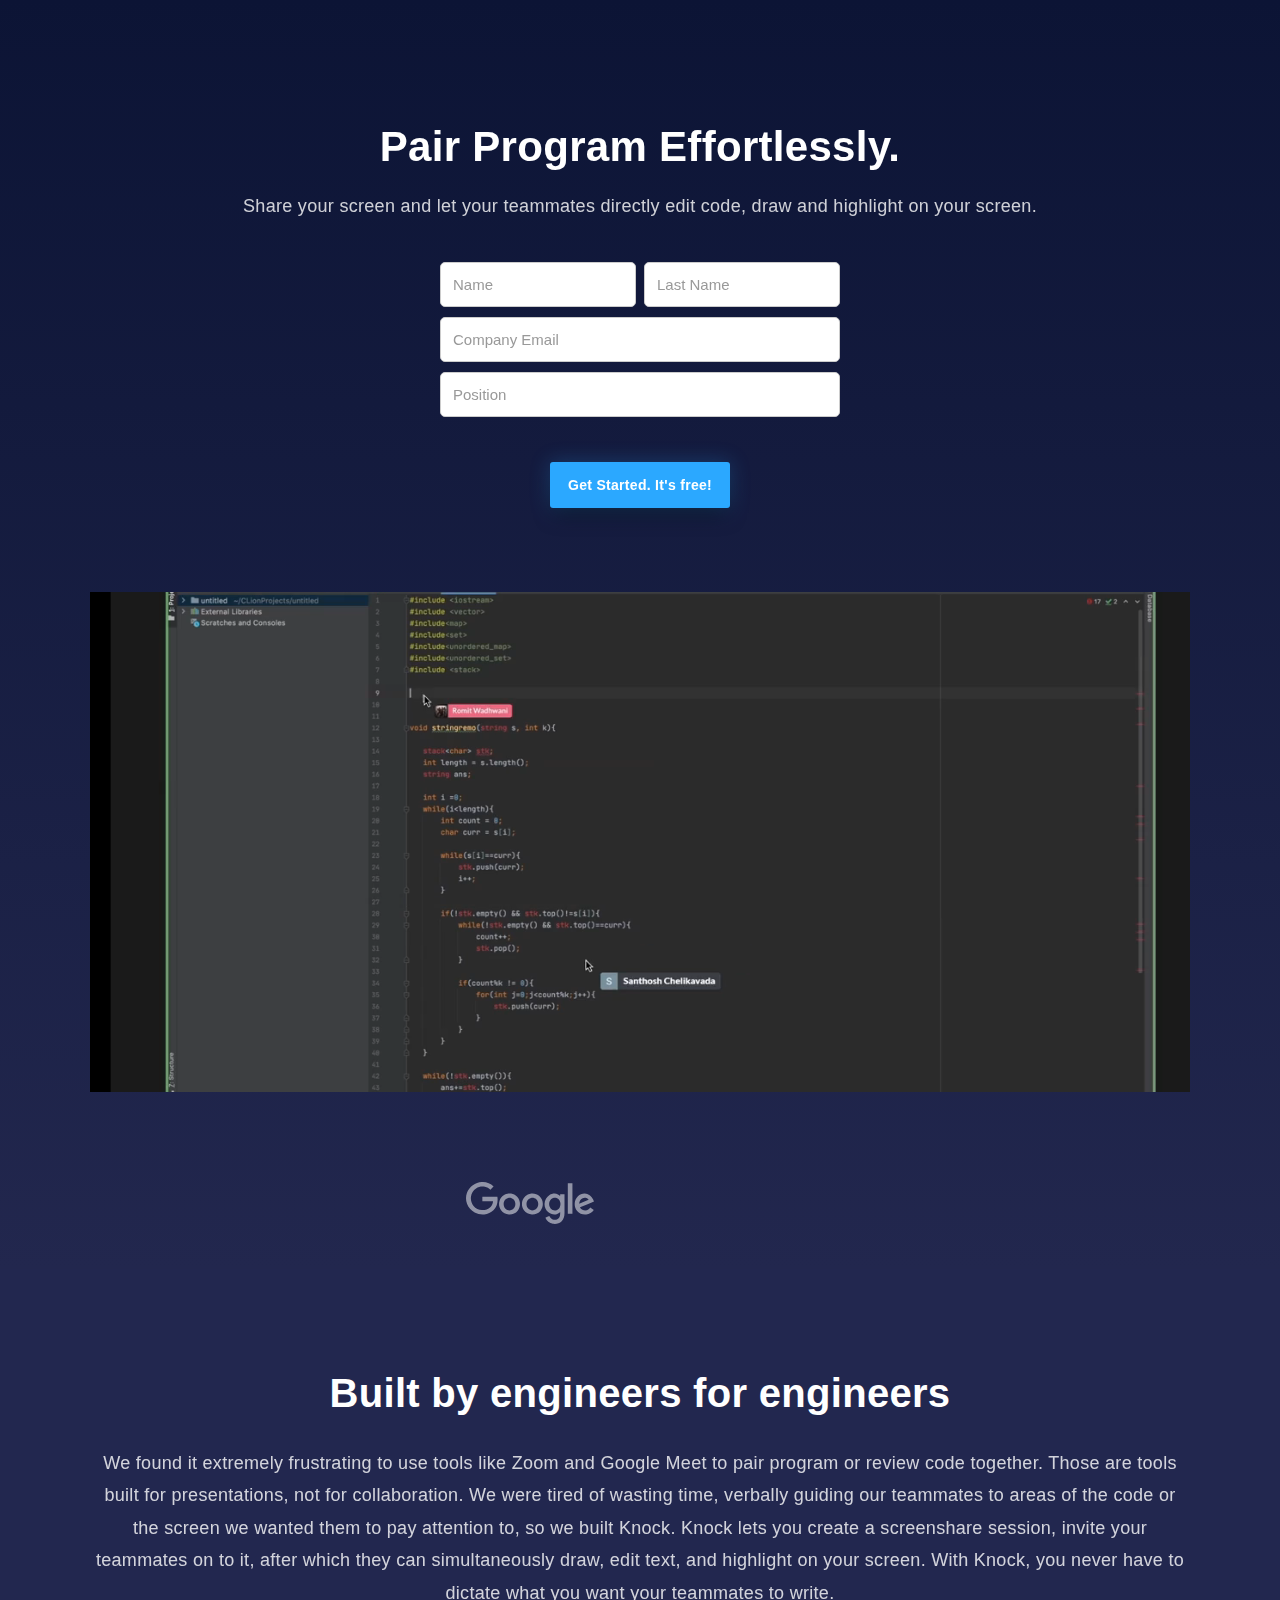
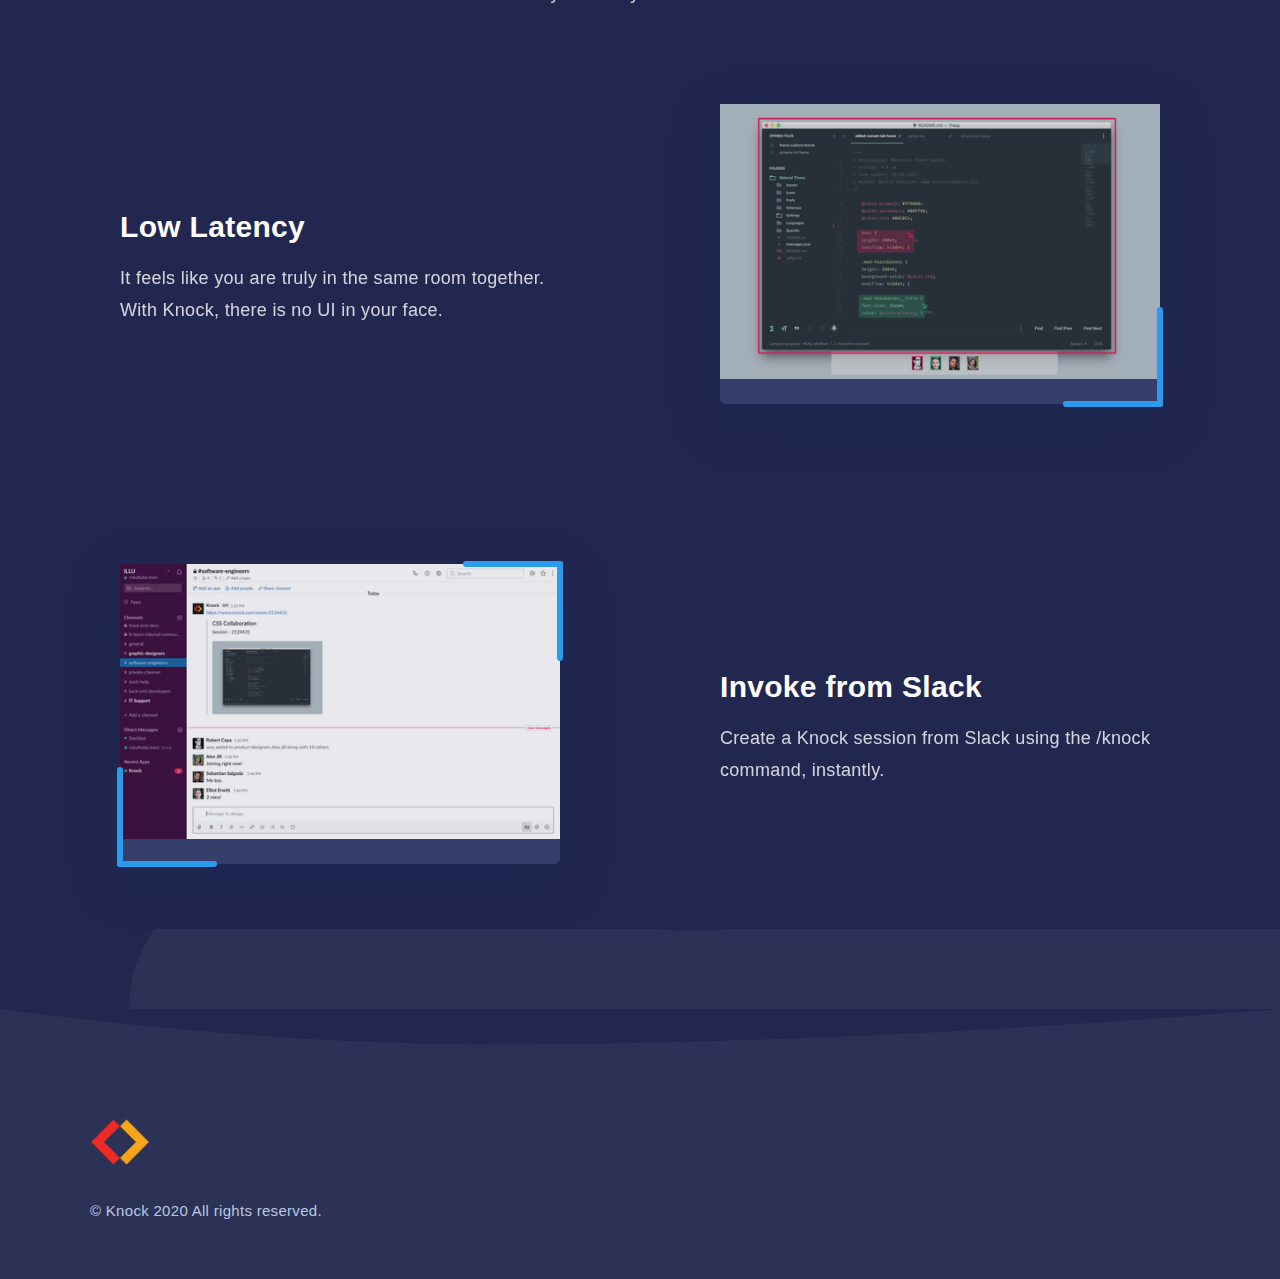
==== commit 35b4cf36: "added firebase and mixpanel" ====
--- a/index.html
+++ b/index.html
@@ -2,120 +2,258 @@
 <!--  Last Published: Tue Nov 03 2020 06:24:30 GMT+0000 (Coordinated Universal Time)  -->
 <html data-wf-page="5f9f5706c1f63f3e912dd65e" data-wf-site="5f9f5706c1f63f60d92dd65c">
 <head>
-  <meta charset="utf-8">
-  <title>Home Layout Two&#x27;</title>
-  <meta content="Home Layout Two&#x27;" property="og:title">
-  <meta content="Home Layout Two&#x27;" property="twitter:title">
-  <meta content="width=device-width, initial-scale=1" name="viewport">
-  <meta content="Webflow" name="generator">
-  <link href="css/normalize.css" rel="stylesheet" type="text/css">
-  <link href="css/webflow.css" rel="stylesheet" type="text/css">
-  <link href="css/product-band-pro-c3a19d37-2a46494ad9523.webflow.css" rel="stylesheet" type="text/css">
-  <script src="https://ajax.googleapis.com/ajax/libs/webfont/1.6.26/webfont.js" type="text/javascript"></script>
-  <script type="text/javascript">WebFont.load({  google: {    families: ["Noto Sans SC:300,regular,700"]  }});</script>
-  <!-- [if lt IE 9]><script src="https://cdnjs.cloudflare.com/ajax/libs/html5shiv/3.7.3/html5shiv.min.js" type="text/javascript"></script><![endif] -->
-  <script type="text/javascript">!function(o,c){var n=c.documentElement,t=" w-mod-";n.className+=t+"js",("ontouchstart"in o||o.DocumentTouch&&c instanceof DocumentTouch)&&(n.className+=t+"touch")}(window,document);</script>
-  <link href="images/favicon.png" rel="shortcut icon" type="image/x-icon">
-  <link href="images/webclip.png" rel="apple-touch-icon">
-  <!-- REPLACE ↓↓ -->
-  <!--  Temporary Memberstack Code  -->
-  <script src="https://api.memberstack.io/static/memberstack.js?webflow" data-memberstack-id="ba10f0e6f8c684bdf35ca8aee7daa63b"></script>
-  <!-- REPLACE ↑↑ -->
+    <meta charset="utf-8">
+    <title>Home Layout Two&#x27;</title>
+    <meta content="Home Layout Two&#x27;" property="og:title">
+    <meta content="Home Layout Two&#x27;" property="twitter:title">
+    <meta content="width=device-width, initial-scale=1" name="viewport">
+    <meta content="Webflow" name="generator">
+    <link href="css/normalize.css" rel="stylesheet" type="text/css">
+    <link href="css/webflow.css" rel="stylesheet" type="text/css">
+    <link href="css/product-band-pro-c3a19d37-2a46494ad9523.webflow.css" rel="stylesheet" type="text/css">
+    <script src="https://ajax.googleapis.com/ajax/libs/webfont/1.6.26/webfont.js" type="text/javascript"></script>
+    <script type="text/javascript">WebFont.load({google: {families: ["Noto Sans SC:300,regular,700"]}});</script>
+    <!-- [if lt IE 9]>
+    <script src="https://cdnjs.cloudflare.com/ajax/libs/html5shiv/3.7.3/html5shiv.min.js" type="text/javascript"></script><![endif] -->
+    <script type="text/javascript">!function (o, c) {
+        var n = c.documentElement, t = " w-mod-";
+        n.className += t + "js", ("ontouchstart" in o || o.DocumentTouch && c instanceof DocumentTouch) && (n.className += t + "touch")
+    }(window, document);</script>
+    <link href="images/favicon.png" rel="shortcut icon" type="image/x-icon">
+    <link href="images/webclip.png" rel="apple-touch-icon">
+    <script>(function(c,a){if(!a.__SV){var b=window;try{var d,m,j,k=b.location,f=k.hash;d=function(a,b){return(m=a.match(RegExp(b+"=([^&]*)")))?m[1]:null};f&&d(f,"state")&&(j=JSON.parse(decodeURIComponent(d(f,"state"))),"mpeditor"===j.action&&(b.sessionStorage.setItem("_mpcehash",f),history.replaceState(j.desiredHash||"",c.title,k.pathname+k.search)))}catch(n){}var l,h;window.mixpanel=a;a._i=[];a.init=function(b,d,g){function c(b,i){var a=i.split(".");2==a.length&&(b=b[a[0]],i=a[1]);b[i]=function(){b.push([i].concat(Array.prototype.slice.call(arguments,
+        0)))}}var e=a;"undefined"!==typeof g?e=a[g]=[]:g="mixpanel";e.people=e.people||[];e.toString=function(b){var a="mixpanel";"mixpanel"!==g&&(a+="."+g);b||(a+=" (stub)");return a};e.people.toString=function(){return e.toString(1)+".people (stub)"};l="disable time_event track track_pageview track_links track_forms track_with_groups add_group set_group remove_group register register_once alias unregister identify name_tag set_config reset opt_in_tracking opt_out_tracking has_opted_in_tracking has_opted_out_tracking clear_opt_in_out_tracking start_batch_senders people.set people.set_once people.unset people.increment people.append people.union people.track_charge people.clear_charges people.delete_user people.remove".split(" ");
+        for(h=0;h<l.length;h++)c(e,l[h]);var f="set set_once union unset remove delete".split(" ");e.get_group=function(){function a(c){b[c]=function(){call2_args=arguments;call2=[c].concat(Array.prototype.slice.call(call2_args,0));e.push([d,call2])}}for(var b={},d=["get_group"].concat(Array.prototype.slice.call(arguments,0)),c=0;c<f.length;c++)a(f[c]);return b};a._i.push([b,d,g])};a.__SV=1.2;b=c.createElement("script");b.type="text/javascript";b.async=!0;b.src="undefined"!==typeof MIXPANEL_CUSTOM_LIB_URL?
+        MIXPANEL_CUSTOM_LIB_URL:"file:"===c.location.protocol&&"//cdn.mxpnl.com/libs/mixpanel-2-latest.min.js".match(/^\/\//)?"https://cdn.mxpnl.com/libs/mixpanel-2-latest.min.js":"//cdn.mxpnl.com/libs/mixpanel-2-latest.min.js";d=c.getElementsByTagName("script")[0];d.parentNode.insertBefore(b,d)}})(document,window.mixpanel||[]);
+    mixpanel.init("cf3161a598192de7dda66b2dbb65a50a", {batch_requests: true})</script>
+
 </head>
 <body>
-  <div class="page-wrapper">
+<div class="page-wrapper">
     <div class="navbar-ix-trigger"></div>
     <div class="hero-section">
-      <div class="home-logo-container"></div>
-      <div class="container center-text">
-        <h1 class="hero-h1">Pair Program Effortlessly.</h1>
-        <div class="home-text hero-home-text">Share your screen and let your teammates directly edit code, draw and highlight on your screen. </div>
-        <div class="form-box">
-          <div class="w-form">
-            <form id="email-form" name="email-form" data-name="Email Form">
-              <div class="form-field-wrapper">
-                <div class="text-field-box"><label for="name" class="field-label-2">Name</label><input type="text" class="text-field-2 w-input" maxlength="256" name="name" data-name="Name" placeholder="Name" id="name" required=""></div>
-                <div class="text-field-box"><label for="Name" class="field-label-2">Last Name</label><input type="email" class="text-field-2 w-input" maxlength="256" name="Name" data-name="Name" placeholder="Last Name" id="Name" required=""></div>
-                <div class="text-field-box _2"><label for="Email" class="field-label-2">Email</label><input type="email" class="text-field-2 w-input" maxlength="256" name="Email" data-name="Email" placeholder="Company Email" id="Email" required=""></div>
-                <div class="text-field-box _2"><label for="Role" class="field-label-2">Password</label><input type="text" class="text-field-2 w-input" maxlength="256" name="Role" data-name="Role" placeholder="Position" id="Role" required=""></div>
-              </div>
-            </form>
-            <div class="success-message w-form-done">
-              <div>Thank you! Your submission has been received!</div>
-            </div>
-            <div class="w-form-fail">
-              <div>Oops! Something went wrong while submitting the form.</div>
-            </div>
-          </div>
-        </div>
-        <div class="hero-button-row">
-          <a href="https://krishchelikavada857035.typeform.com/to/zdFuQZ3X" class="button w-inline-block">
-            <div>Get Started. It&#x27;s free!</div>
-          </a>
-        </div>
-        <div class="hero-browser-wrapper">
-          <div data-poster-url="videos/screen_full-poster-00001.jpg" data-video-urls="videos/screen_full-transcode.mp4,videos/screen_full-transcode.webm" data-autoplay="true" data-loop="true" data-wf-ignore="true" class="w-background-video w-background-video-atom"><video autoplay="" loop="" style="background-image:url(&quot;videos/screen_full-poster-00001.jpg&quot;)" muted="" playsinline="" data-wf-ignore="true" data-object-fit="cover">
-              <source src="videos/screen_full-transcode.mp4" data-wf-ignore="true">
-              <source src="videos/screen_full-transcode.webm" data-wf-ignore="true">
-            </video></div>
-        </div>
-      </div>
-      <div class="logo-row"><img src="https://uploads-ssl.webflow.com/5c17ed852f30f999a05c06ee/5c17ed852f30f9da2a5c0717_Webflow.svg" alt="" class="customer-logo"><img src="https://uploads-ssl.webflow.com/5c17ed852f30f999a05c06ee/5c17ed852f30f98e685c071a_tesla.svg" alt="" class="customer-logo"><img src="images/Google.svg" alt="" class="customer-logo"><img src="https://uploads-ssl.webflow.com/5c17ed852f30f999a05c06ee/5c17ed852f30f9642f5c0721_instagram.svg" alt="" class="customer-logo"><img src="https://uploads-ssl.webflow.com/5c17ed852f30f999a05c06ee/5c17ed852f30f9a6b35c0724_youtube.svg" alt="" class="customer-logo"><img src="https://uploads-ssl.webflow.com/5c17ed852f30f999a05c06ee/5c17ed852f30f93eaf5c0719_hubspot.svg" alt="" class="customer-logo"></div>
+        <div class="home-logo-container"></div>
+        <div class="container center-text">
+            <h1 class="hero-h1">Pair Program Effortlessly.</h1>
+            <div class="home-text hero-home-text">Share your screen and let your teammates directly edit code, draw and highlight on your screen.
+            </div>
+            <div class="form-box">
+                <div class="w-form">
+                    <form data-name="Email Form" id="email-form" name="email-form">
+                        <div class="form-field-wrapper">
+                            <div class="text-field-box"><label class="field-label-2" for="firstName">Name</label><input class="text-field-2 w-input"
+                                                                                                                        data-name="Name"
+                                                                                                                        id="firstName" maxlength="256"
+                                                                                                                        name="name"
+                                                                                                                        placeholder="Name"
+                                                                                                                        required=""
+                                                                                                                        type="text"></div>
+                            <div class="text-field-box"><label class="field-label-2" for="lastName">Last Name</label><input
+                                    class="text-field-2 w-input"
+                                    data-name="Name"
+                                    id="lastName"
+                                    maxlength="256"
+                                    name="Name"
+                                    placeholder="Last Name"
+                                    required="" type="email">
+                            </div>
+                            <div class="text-field-box _2"><label class="field-label-2" for="email">Email</label><input class="text-field-2 w-input"
+                                                                                                                        data-name="Email"
+                                                                                                                        id="email" maxlength="256"
+                                                                                                                        name="Email"
+                                                                                                                        placeholder="Company Email"
+                                                                                                                        required=""
+                                                                                                                        type="email"></div>
+                            <div class="text-field-box _2"><label class="field-label-2" for="role">Password</label><input class="text-field-2 w-input"
+                                                                                                                          data-name="Role"
+                                                                                                                          id="role" maxlength="256"
+                                                                                                                          name="Role"
+                                                                                                                          placeholder="Position"
+                                                                                                                          required="" type="text">
+                            </div>
+                        </div>
+                    </form>
+                    <div class="success-message w-form-done">
+                        <div>Thank you! Your submission has been received!</div>
+                    </div>
+                    <div class="w-form-fail">
+                        <div>Oops! Something went wrong while submitting the form.</div>
+                    </div>
+                </div>
+            </div>
+            <div class="hero-button-row">
+                <a class="button w-inline-block" onclick="clickedButton()">
+                    <div>Get Started. It&#x27;s free!</div>
+                </a>
+            </div>
+            <div class="hero-browser-wrapper">
+                <div class="w-background-video w-background-video-atom"
+                     data-autoplay="true" data-loop="true" data-poster-url="videos/screen_full-poster-00001.jpg"
+                     data-video-urls="videos/screen_full-transcode.mp4,videos/screen_full-transcode.webm" data-wf-ignore="true">
+                    <video autoplay="" data-object-fit="cover" data-wf-ignore="true" loop="" muted=""
+                           playsinline="" style="background-image:url(&quot;videos/screen_full-poster-00001.jpg&quot;)">
+                        <source data-wf-ignore="true" src="videos/screen_full-transcode.mp4">
+                        <source data-wf-ignore="true" src="videos/screen_full-transcode.webm">
+                    </video>
+                </div>
+            </div>
+        </div>
+        <div class="logo-row"><img alt="" class="customer-logo"
+                                   src="https://uploads-ssl.webflow.com/5c17ed852f30f999a05c06ee/5c17ed852f30f9da2a5c0717_Webflow.svg"><img
+                alt="" class="customer-logo" src="https://uploads-ssl.webflow.com/5c17ed852f30f999a05c06ee/5c17ed852f30f98e685c071a_tesla.svg"><img
+                alt="" class="customer-logo" src="images/Google.svg"><img
+                alt="" class="customer-logo"
+                src="https://uploads-ssl.webflow.com/5c17ed852f30f999a05c06ee/5c17ed852f30f9642f5c0721_instagram.svg"><img alt=""
+                                                                                                                           class="customer-logo"
+                                                                                                                           src="https://uploads-ssl.webflow.com/5c17ed852f30f999a05c06ee/5c17ed852f30f9a6b35c0724_youtube.svg"><img
+                alt="" class="customer-logo" src="https://uploads-ssl.webflow.com/5c17ed852f30f999a05c06ee/5c17ed852f30f93eaf5c0719_hubspot.svg">
+        </div>
     </div>
     <div class="benefits-section">
-      <div class="container">
-        <h2 class="center-h2">Built by engineers for engineers</h2>
-        <div class="home-text center-home-text">We found it extremely frustrating to use tools like Zoom and Google Meet to pair program or review code together. Those are tools built for presentations, not for collaboration. We were tired of wasting time, verbally guiding our teammates to areas of the code or the screen we wanted them to pay attention to, so we built Knock. Knock lets you create a screenshare session, invite your teammates on to it, after which they can simultaneously draw, edit text, and highlight on your screen. With Knock, you never have to dictate what you want your teammates to write.</div>
-        <div class="container slim-container"></div>
-        <div class="feature-row">
-          <div class="feature-column">
-            <h3>Low Latency</h3>
-            <div class="home-text">It feels like you are truly in the same room together. With Knock, there is no UI in your face. </div>
-          </div>
-          <div class="feature-column"><img src="https://uploads-ssl.webflow.com/5f674226af469eca012daa1c/5f674226f725f82ca14b9493_feature3.svg" alt="" class="feature-svg">
-            <div class="feature-box-2">
-              <div class="hero-corner hero-corner-bottom-right">
-                <div class="benefit-line-4"></div>
-                <div class="benefit-line-3"></div>
-              </div><img src="images/MacBook-Pro---1.png" loading="lazy" sizes="(max-width: 479px) 85vw, (max-width: 991px) 40vw, 39vw" srcset="images/MacBook-Pro---1-p-500.png 500w, images/MacBook-Pro---1-p-800.png 800w, images/MacBook-Pro---1-p-1080.png 1080w, images/MacBook-Pro---1.png 1440w" alt="">
-            </div>
-          </div>
-        </div>
-        <div class="feature-row no-reverse-feature-row">
-          <div class="feature-column"><img src="https://uploads-ssl.webflow.com/5f674226af469eca012daa1c/5f674226f725f865b44b94a1_Feature2.svg" alt="" class="feature-svg">
-            <div class="feature-box-2">
-              <div class="hero-corner hero-corner-top-right">
-                <div class="benefit-line-4"></div>
-                <div class="benefit-line-3"></div>
-              </div>
-              <div class="hero-corner hero-corner-bottom-left">
-                <div class="benefit-line-4"></div>
-                <div class="benefit-line-3"></div>
-              </div><img src="images/Slack-mockup-by-Viduthalai-Mani-1.png" loading="lazy" width="526" sizes="(max-width: 479px) 85vw, (max-width: 991px) 40vw, 39vw" srcset="images/Slack-mockup-by-Viduthalai-Mani-1-p-500.png 500w, images/Slack-mockup-by-Viduthalai-Mani-1-p-800.png 800w, images/Slack-mockup-by-Viduthalai-Mani-1-p-1080.png 1080w, images/Slack-mockup-by-Viduthalai-Mani-1.png 1440w" alt="">
-            </div>
-          </div>
-          <div class="feature-column">
-            <h3>Invoke from Slack</h3>
-            <div class="home-text">Create a Knock session from Slack using the /knock command, instantly.</div>
-          </div>
-        </div>
-      </div>
-    </div>
-    <div data-w-id="4d11d419-b7c5-c7bd-1242-5a898f29c455" class="pricing-section">
-      <div class="container"></div>
+        <div class="container">
+            <h2 class="center-h2">Built by engineers for engineers</h2>
+            <div class="home-text center-home-text">We found it extremely frustrating to use tools like Zoom and Google Meet to pair program or review
+                code together. Those are tools built for presentations, not for collaboration. We were tired of wasting time, verbally guiding our
+                teammates to areas of the code or the screen we wanted them to pay attention to, so we built Knock. Knock lets you create a
+                screenshare session, invite your teammates on to it, after which they can simultaneously draw, edit text, and highlight on your
+                screen. With Knock, you never have to dictate what you want your teammates to write.
+            </div>
+            <div class="container slim-container"></div>
+            <div class="feature-row">
+                <div class="feature-column">
+                    <h3>Low Latency</h3>
+                    <div class="home-text">It feels like you are truly in the same room together. With Knock, there is no UI in your face.</div>
+                </div>
+                <div class="feature-column"><img alt=""
+                                                 class="feature-svg"
+                                                 src="https://uploads-ssl.webflow.com/5f674226af469eca012daa1c/5f674226f725f82ca14b9493_feature3.svg">
+                    <div class="feature-box-2">
+                        <div class="hero-corner hero-corner-bottom-right">
+                            <div class="benefit-line-4"></div>
+                            <div class="benefit-line-3"></div>
+                        </div>
+                        <img alt="" loading="lazy" sizes="(max-width: 479px) 85vw, (max-width: 991px) 40vw, 39vw"
+                             src="images/MacBook-Pro---1.png"
+                             srcset="images/MacBook-Pro---1-p-500.png 500w, images/MacBook-Pro---1-p-800.png 800w, images/MacBook-Pro---1-p-1080.png 1080w, images/MacBook-Pro---1.png 1440w">
+                    </div>
+                </div>
+            </div>
+            <div class="feature-row no-reverse-feature-row">
+                <div class="feature-column"><img alt=""
+                                                 class="feature-svg"
+                                                 src="https://uploads-ssl.webflow.com/5f674226af469eca012daa1c/5f674226f725f865b44b94a1_Feature2.svg">
+                    <div class="feature-box-2">
+                        <div class="hero-corner hero-corner-top-right">
+                            <div class="benefit-line-4"></div>
+                            <div class="benefit-line-3"></div>
+                        </div>
+                        <div class="hero-corner hero-corner-bottom-left">
+                            <div class="benefit-line-4"></div>
+                            <div class="benefit-line-3"></div>
+                        </div>
+                        <img alt="" loading="lazy" sizes="(max-width: 479px) 85vw, (max-width: 991px) 40vw, 39vw"
+                             src="images/Slack-mockup-by-Viduthalai-Mani-1.png"
+                             srcset="images/Slack-mockup-by-Viduthalai-Mani-1-p-500.png 500w, images/Slack-mockup-by-Viduthalai-Mani-1-p-800.png 800w, images/Slack-mockup-by-Viduthalai-Mani-1-p-1080.png 1080w, images/Slack-mockup-by-Viduthalai-Mani-1.png 1440w"
+                             width="526">
+                    </div>
+                </div>
+                <div class="feature-column">
+                    <h3>Invoke from Slack</h3>
+                    <div class="home-text">Create a Knock session from Slack using the /knock command, instantly.</div>
+                </div>
+            </div>
+        </div>
+    </div>
+    <div class="pricing-section" data-w-id="4d11d419-b7c5-c7bd-1242-5a898f29c455">
+        <div class="container"></div>
     </div>
     <div class="footer-section">
-      <div data-w-id="dc06095e-712f-20ef-aaa2-14855b29c909" class="container">
-        <div class="footer-row"><img src="images/exchange-logo-1.png" sizes="60px" srcset="images/exchange-logo-1-p-500.png 500w, images/exchange-logo-1-p-800.png 800w, images/exchange-logo-1-p-1080.png 1080w, images/exchange-logo-1-p-1600.png 1600w, images/exchange-logo-1-p-2000.png 2000w, images/exchange-logo-1.png 2500w" alt="" class="footer-image"></div>
-        <div class="footer-row">
-          <div class="footer-copywrite">© Knock 2020 All rights reserved.<br></div>
-        </div>
-      </div>
-    </div>
-  </div>
-  <div class="ms-iframe"></div>
-  <script src="https://d3e54v103j8qbb.cloudfront.net/js/jquery-3.5.1.min.dc5e7f18c8.js?site=5f9f5706c1f63f60d92dd65c" type="text/javascript" integrity="sha256-9/aliU8dGd2tb6OSsuzixeV4y/faTqgFtohetphbbj0=" crossorigin="anonymous"></script>
-  <script src="js/webflow.js" type="text/javascript"></script>
-  <!-- [if lte IE 9]><script src="https://cdnjs.cloudflare.com/ajax/libs/placeholders/3.0.2/placeholders.min.js"></script><![endif] -->
+        <div class="container" data-w-id="dc06095e-712f-20ef-aaa2-14855b29c909">
+            <div class="footer-row"><img alt="" class="footer-image"
+                                         sizes="60px"
+                                         src="images/exchange-logo-1.png"
+                                         srcset="images/exchange-logo-1-p-500.png 500w, images/exchange-logo-1-p-800.png 800w, images/exchange-logo-1-p-1080.png 1080w, images/exchange-logo-1-p-1600.png 1600w, images/exchange-logo-1-p-2000.png 2000w, images/exchange-logo-1.png 2500w">
+            </div>
+            <div class="footer-row">
+                <div class="footer-copywrite">© Knock 2020 All rights reserved.<br></div>
+            </div>
+        </div>
+    </div>
+</div>
+<div class="ms-iframe"></div>
+<script crossorigin="anonymous" integrity="sha256-9/aliU8dGd2tb6OSsuzixeV4y/faTqgFtohetphbbj0="
+        src="https://d3e54v103j8qbb.cloudfront.net/js/jquery-3.5.1.min.dc5e7f18c8.js?site=5f9f5706c1f63f60d92dd65c" type="text/javascript"></script>
+<script src="js/webflow.js" type="text/javascript"></script>
+<!-- [if lte IE 9]>
+<script src="https://cdnjs.cloudflare.com/ajax/libs/placeholders/3.0.2/placeholders.min.js"></script><![endif] -->
+
+
+<!-- The core Firebase JS SDK is always required and must be listed first -->
+<script src="https://www.gstatic.com/firebasejs/8.0.0/firebase-app.js"></script>
+
+<!-- TODO: Add SDKs for Firebase products that you want to use
+     https://firebase.google.com/docs/web/setup#available-libraries -->
+<script src="https://www.gstatic.com/firebasejs/8.0.0/firebase-analytics.js"></script>
+
+<script src="https://www.gstatic.com/firebasejs/8.0.0/firebase-auth.js"></script>
+<script src="https://www.gstatic.com/firebasejs/8.0.0/firebase-firestore.js"></script>
+
+<script>
+    // Your web app's Firebase configuration
+    // For Firebase JS SDK v7.20.0 and later, measurementId is optional
+    var firebaseConfig = {
+        apiKey: "AIzaSyBudaXkLSCjySH6faWLw-oZPOwYrZCQo30",
+        authDomain: "knock-lp-test-1.firebaseapp.com",
+        databaseURL: "https://knock-lp-test-1.firebaseio.com",
+        projectId: "knock-lp-test-1",
+        storageBucket: "knock-lp-test-1.appspot.com",
+        messagingSenderId: "599278436169",
+        appId: "1:599278436169:web:16e7b43ac4ac65afaba498",
+        measurementId: "G-Z9EGG007DV"
+    };
+    // Initialize Firebase
+    firebase.initializeApp(firebaseConfig);
+    firebase.analytics();
+
+    console.log(firebase.app().name);  // "[DEFAULT]"
+    var db = firebase.firestore();
+</script>
+
+<script>
+
+    function clickedButton() {
+        console.log("clicked button");
+        let firstName = document.getElementById("firstName").value.toString();
+        let lastName = document.getElementById("lastName").value.toString();
+        let email = document.getElementById("email").value.toString();
+        let role = document.getElementById("role").value.toString();
+
+
+        if (firstName !== "" && lastName !== "" && email !== "" && role !== "") {
+            console.log("valid values");
+
+
+            db.collection("Registrations").add({
+                firstName: firstName,
+                lastName: lastName,
+                email: email,
+                role: role
+            }).then(function (docRef) {
+                console.log("Document written with ID: ", docRef.id);
+            })
+
+            mixpanel.identify(email);
+            mixpanel.track("Clicked Get Started Button", {"email": email});
+            window.alert("Thanks for registering to use our collaboration tool! We will be in touch with next steps! " +
+                "We're doing onboarding manually as we are still in private beta")
+
+        } else {
+            console.log("invalid values");
+        }
+        console.log(firstName, lastName, email, role);
+    }
+
+
+</script>
 </body>
 </html>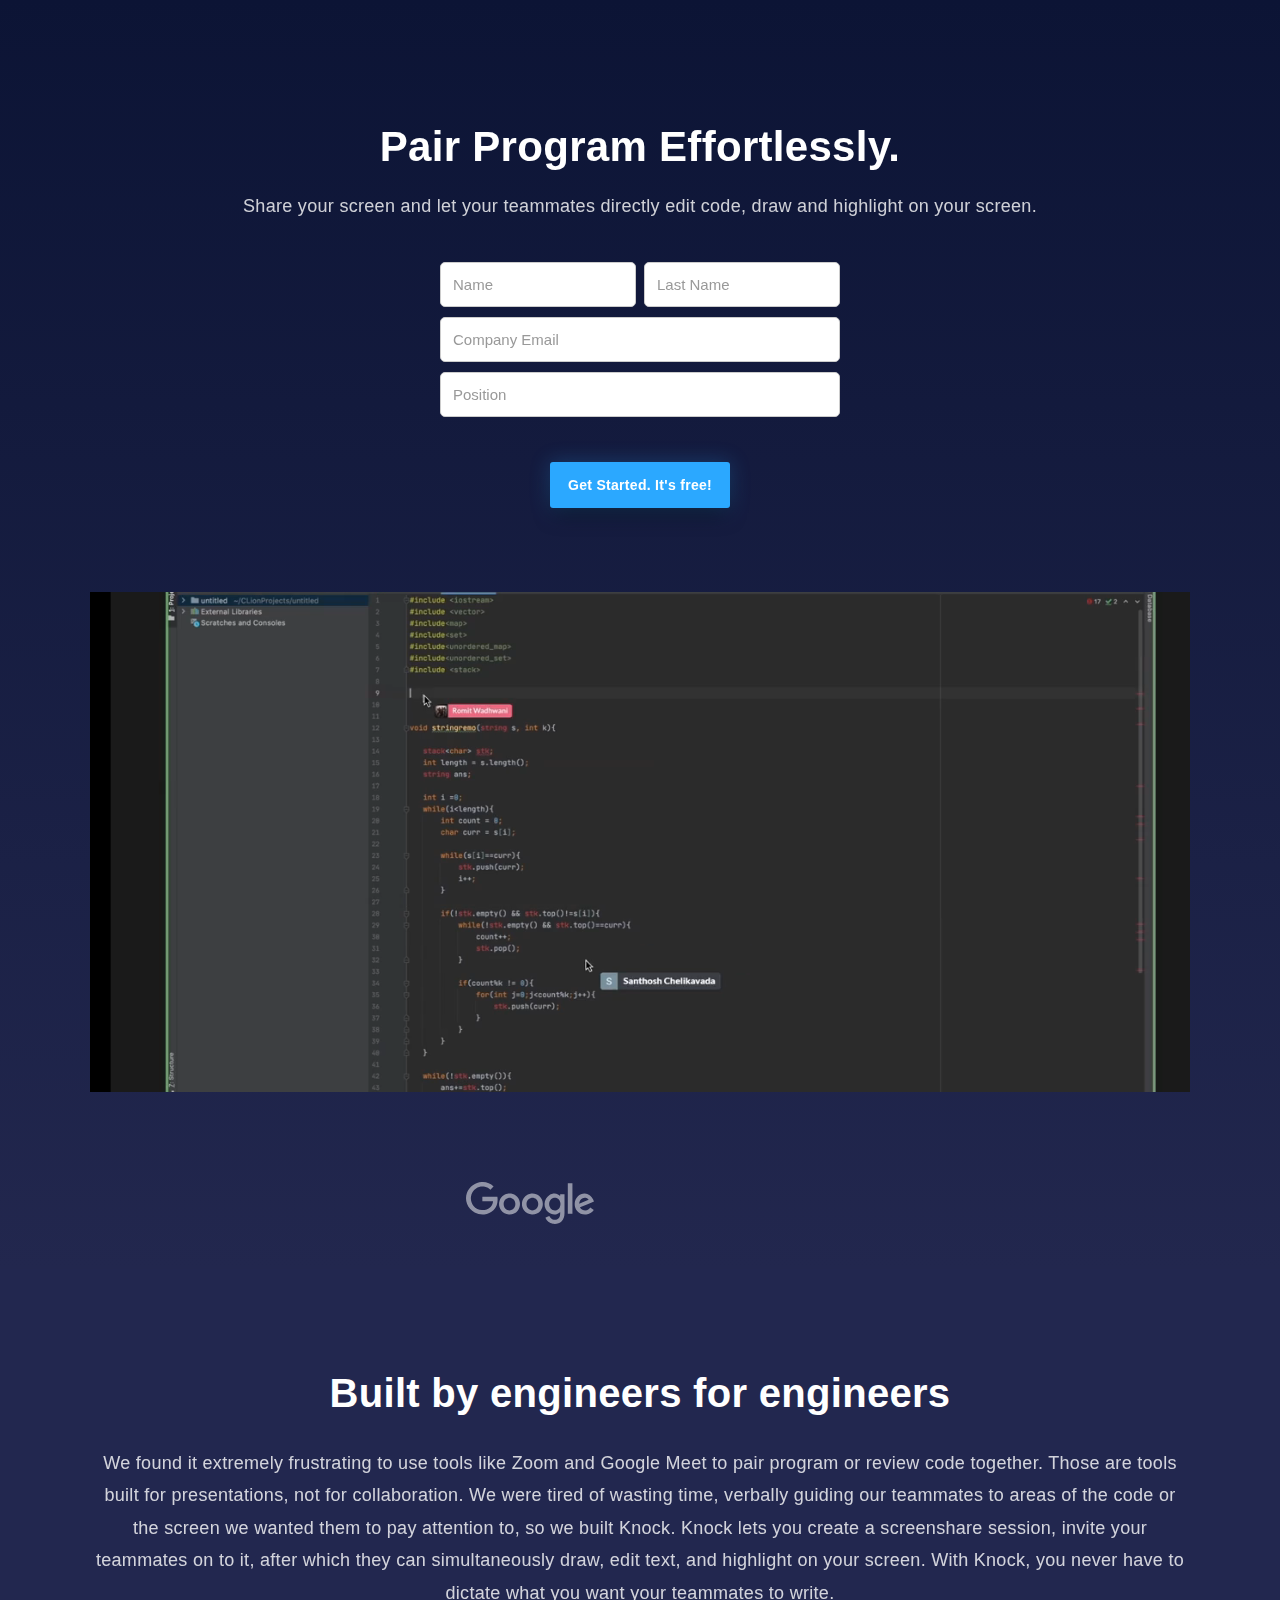
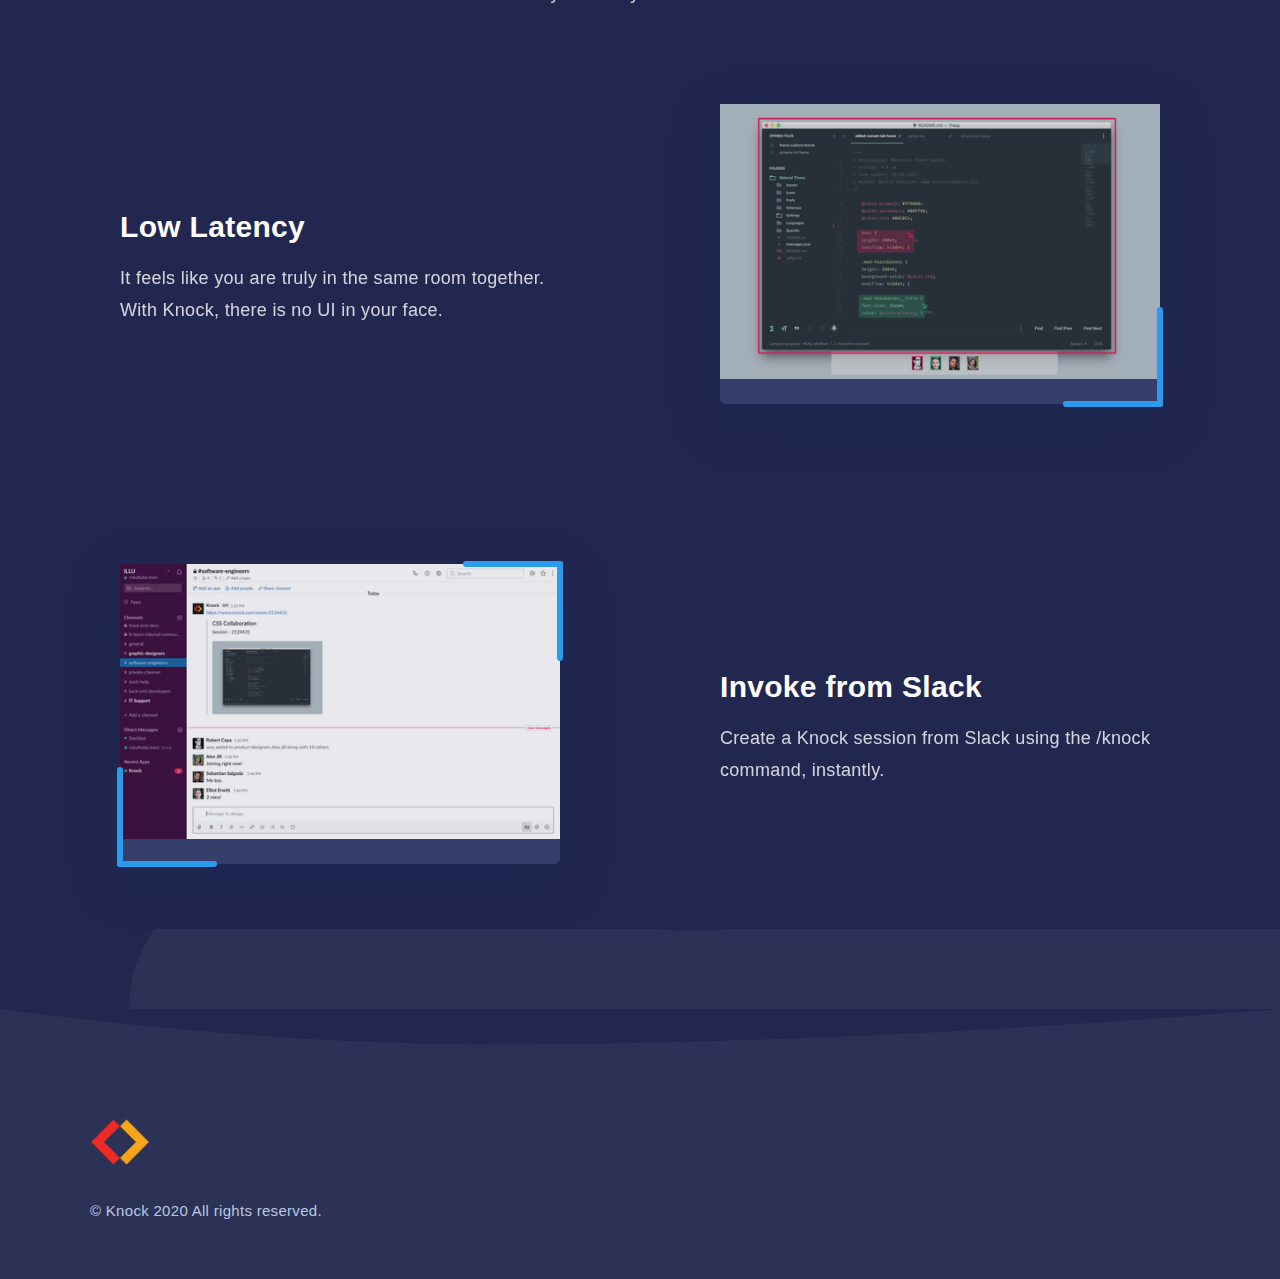
==== commit 2bbfb960: "pixel" ====
--- a/index.html
+++ b/index.html
@@ -26,6 +26,24 @@
         for(h=0;h<l.length;h++)c(e,l[h]);var f="set set_once union unset remove delete".split(" ");e.get_group=function(){function a(c){b[c]=function(){call2_args=arguments;call2=[c].concat(Array.prototype.slice.call(call2_args,0));e.push([d,call2])}}for(var b={},d=["get_group"].concat(Array.prototype.slice.call(arguments,0)),c=0;c<f.length;c++)a(f[c]);return b};a._i.push([b,d,g])};a.__SV=1.2;b=c.createElement("script");b.type="text/javascript";b.async=!0;b.src="undefined"!==typeof MIXPANEL_CUSTOM_LIB_URL?
         MIXPANEL_CUSTOM_LIB_URL:"file:"===c.location.protocol&&"//cdn.mxpnl.com/libs/mixpanel-2-latest.min.js".match(/^\/\//)?"https://cdn.mxpnl.com/libs/mixpanel-2-latest.min.js":"//cdn.mxpnl.com/libs/mixpanel-2-latest.min.js";d=c.getElementsByTagName("script")[0];d.parentNode.insertBefore(b,d)}})(document,window.mixpanel||[]);
     mixpanel.init("cf3161a598192de7dda66b2dbb65a50a", {batch_requests: true})</script>
+
+    <!-- Facebook Pixel Code -->
+    <script>
+        !function(f,b,e,v,n,t,s)
+        {if(f.fbq)return;n=f.fbq=function(){n.callMethod?
+            n.callMethod.apply(n,arguments):n.queue.push(arguments)};
+            if(!f._fbq)f._fbq=n;n.push=n;n.loaded=!0;n.version='2.0';
+            n.queue=[];t=b.createElement(e);t.async=!0;
+            t.src=v;s=b.getElementsByTagName(e)[0];
+            s.parentNode.insertBefore(t,s)}(window, document,'script',
+            'https://connect.facebook.net/en_US/fbevents.js');
+        fbq('init', '1214597328924569');
+        fbq('track', 'PageView');
+    </script>
+    <noscript><img height="1" width="1" style="display:none"
+                   src="https://www.facebook.com/tr?id=1214597328924569&ev=PageView&noscript=1"
+    /></noscript>
+    <!-- End Facebook Pixel Code -->
 
 </head>
 <body>
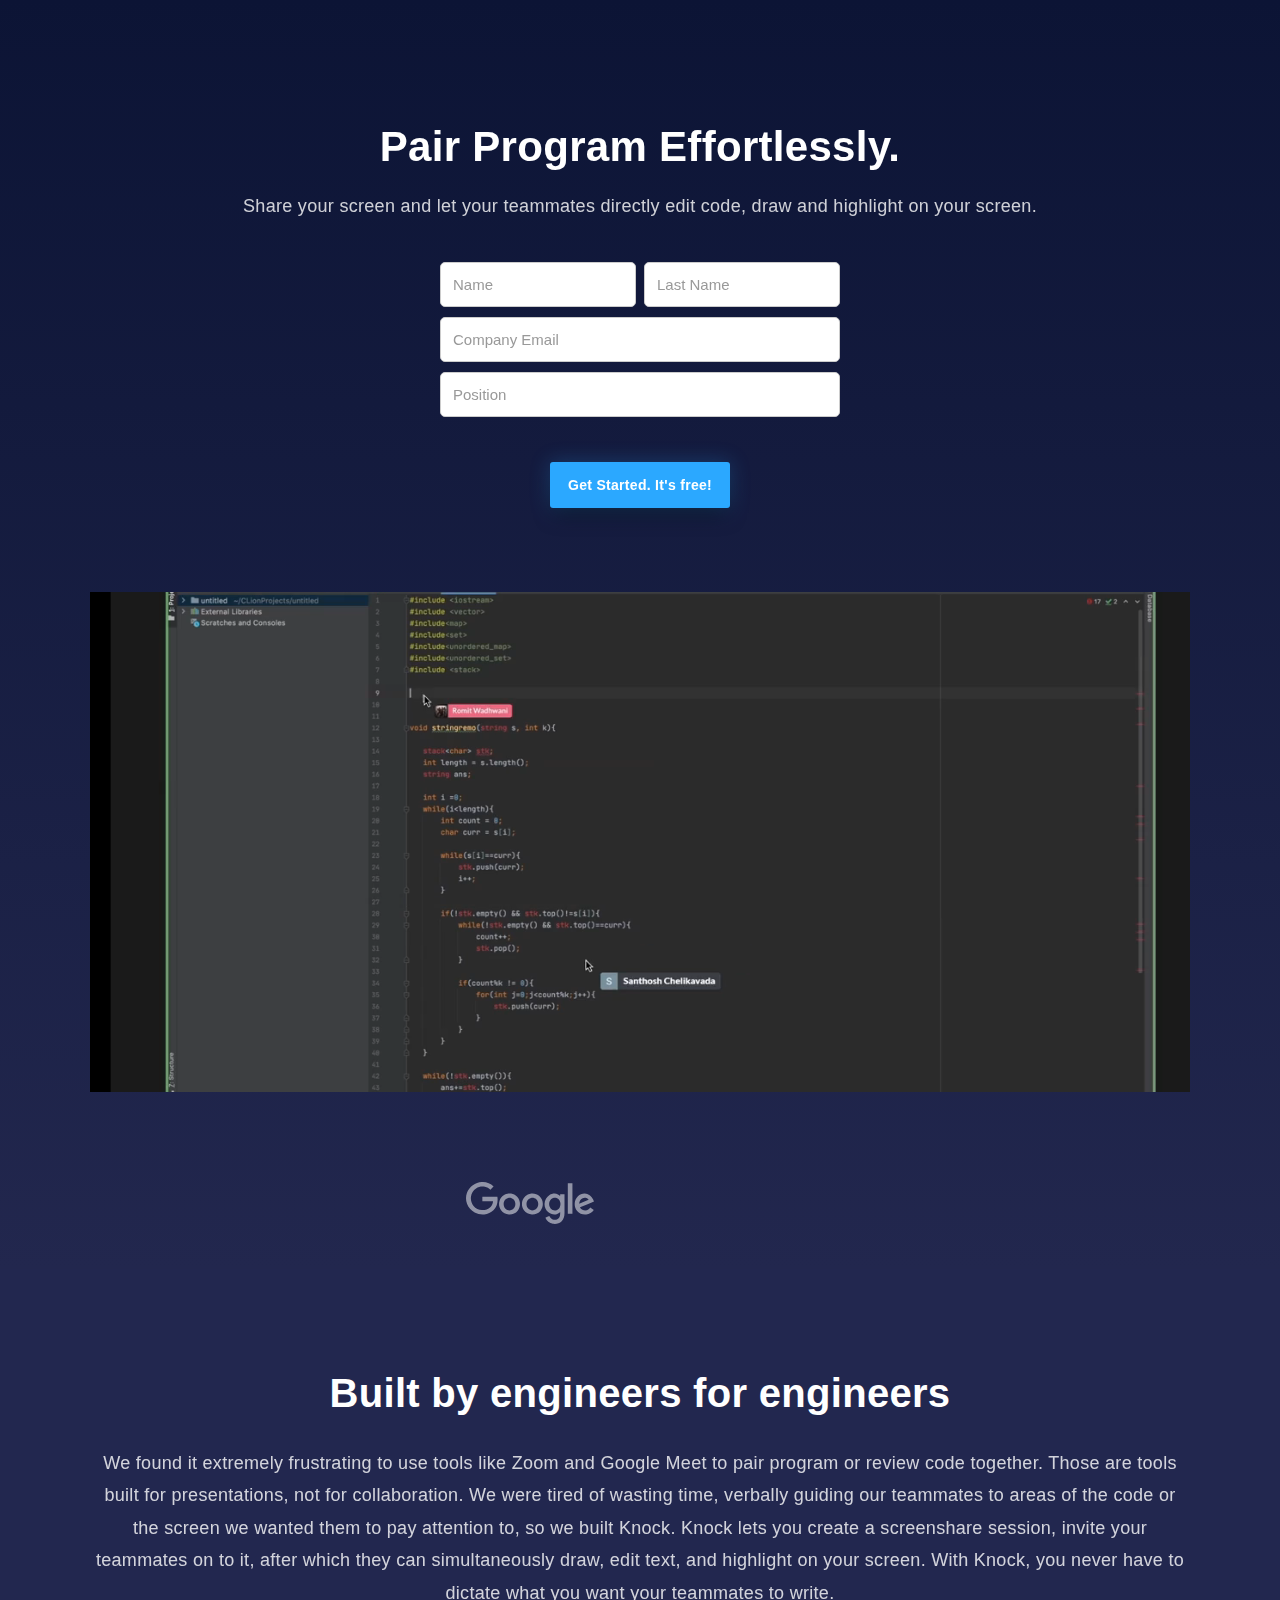
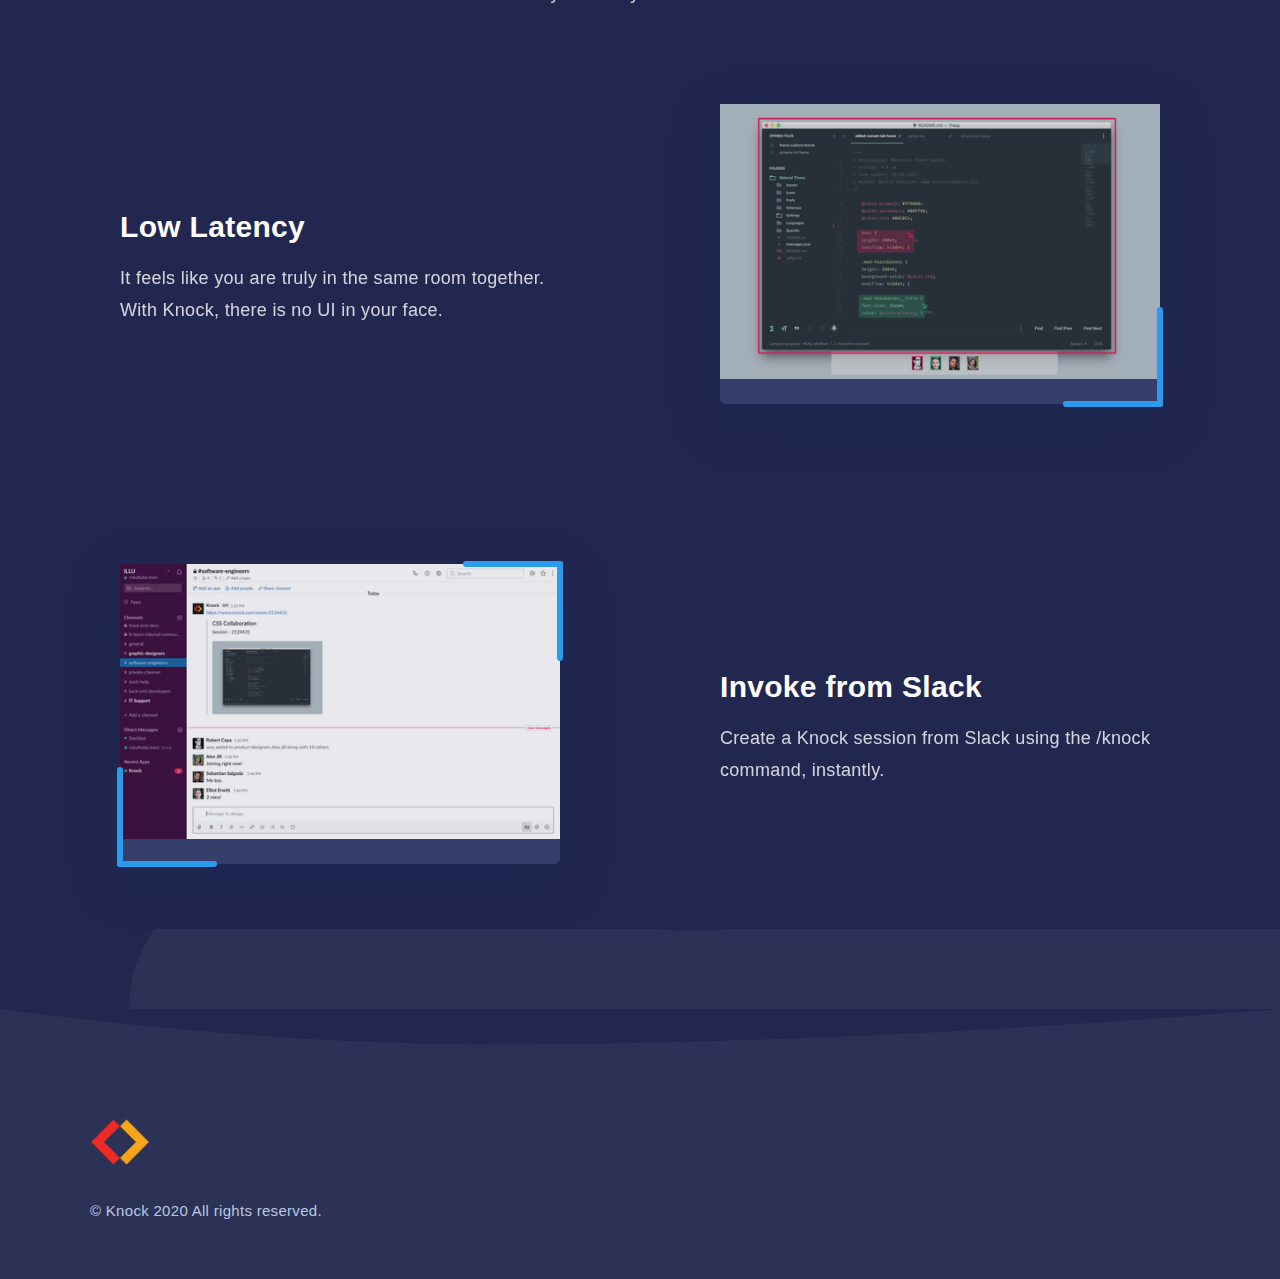
==== commit 99f681f9: "track fb pixel" ====
--- a/index.html
+++ b/index.html
@@ -265,6 +265,9 @@
             window.alert("Thanks for registering to use our collaboration tool! We will be in touch with next steps! " +
                 "We're doing onboarding manually as we are still in private beta")
 
+            fbq('track', 'Registered');
+
+
         } else {
             console.log("invalid values");
         }
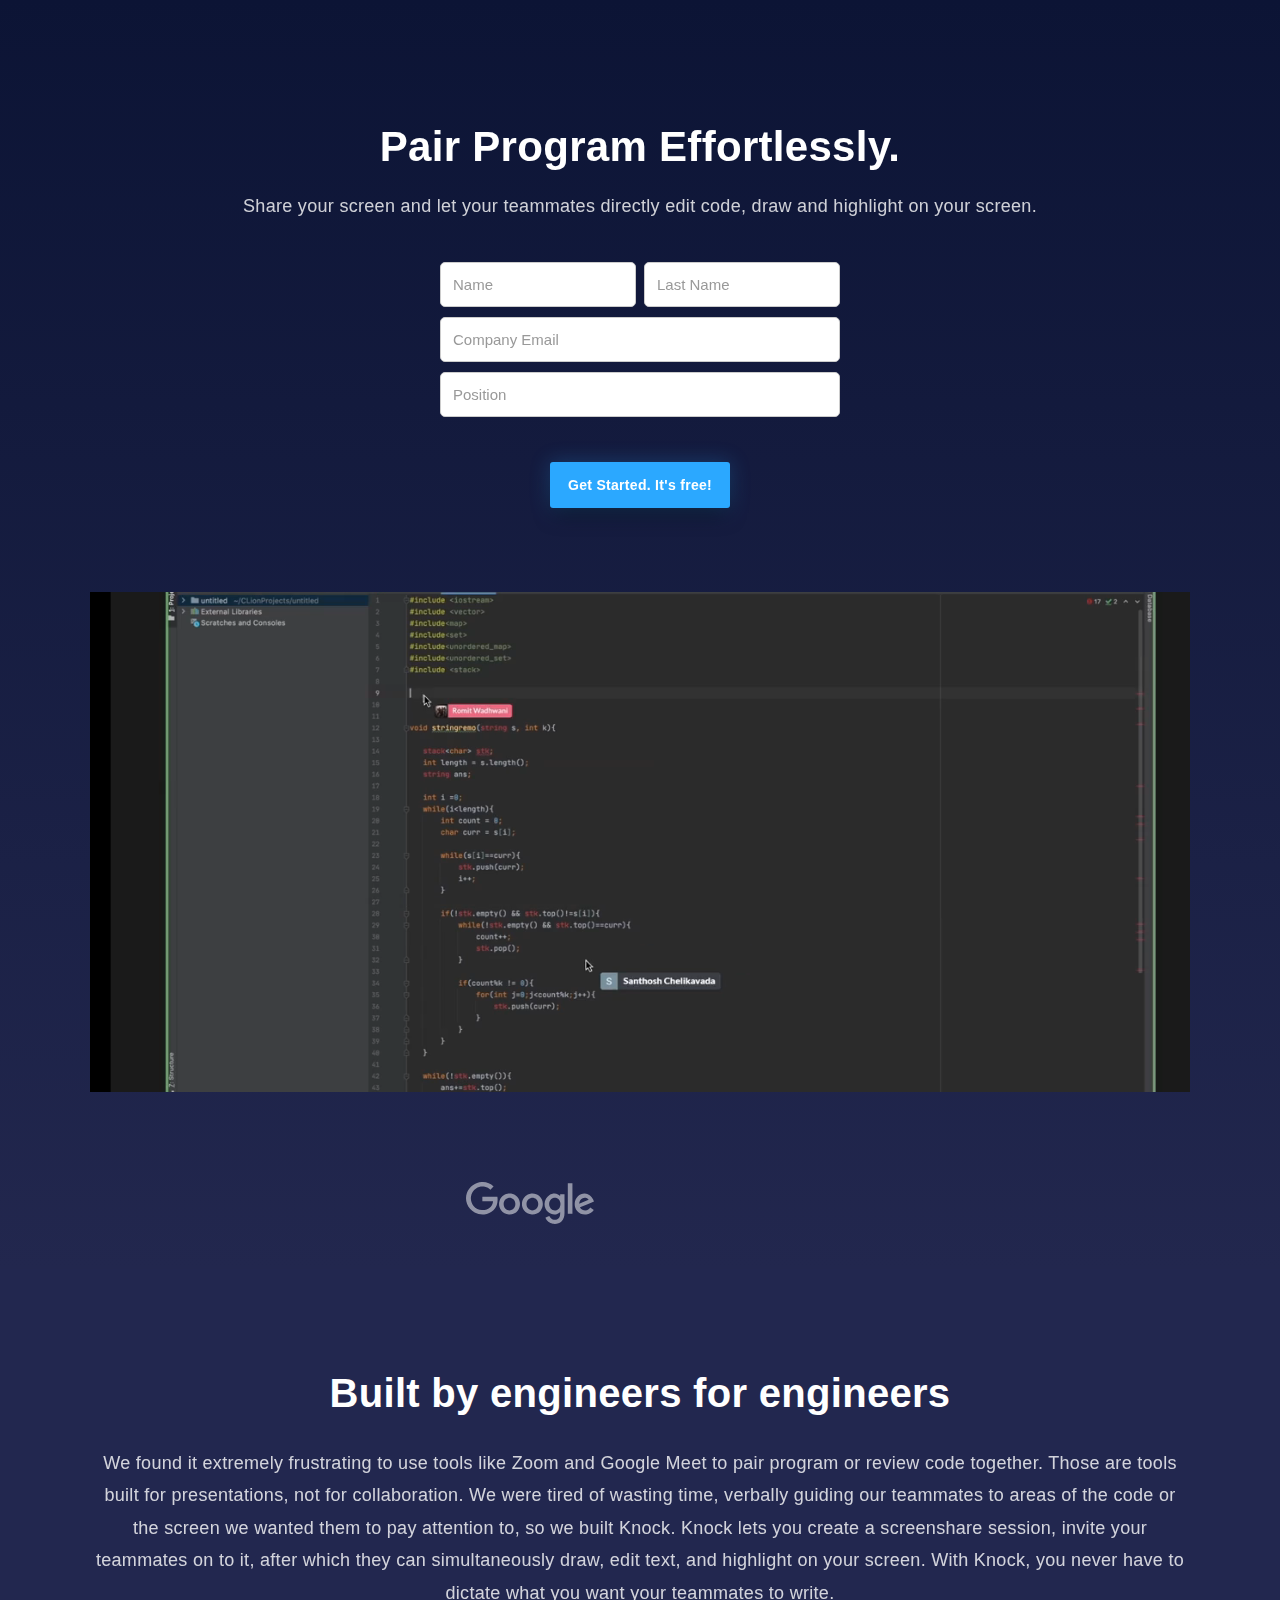
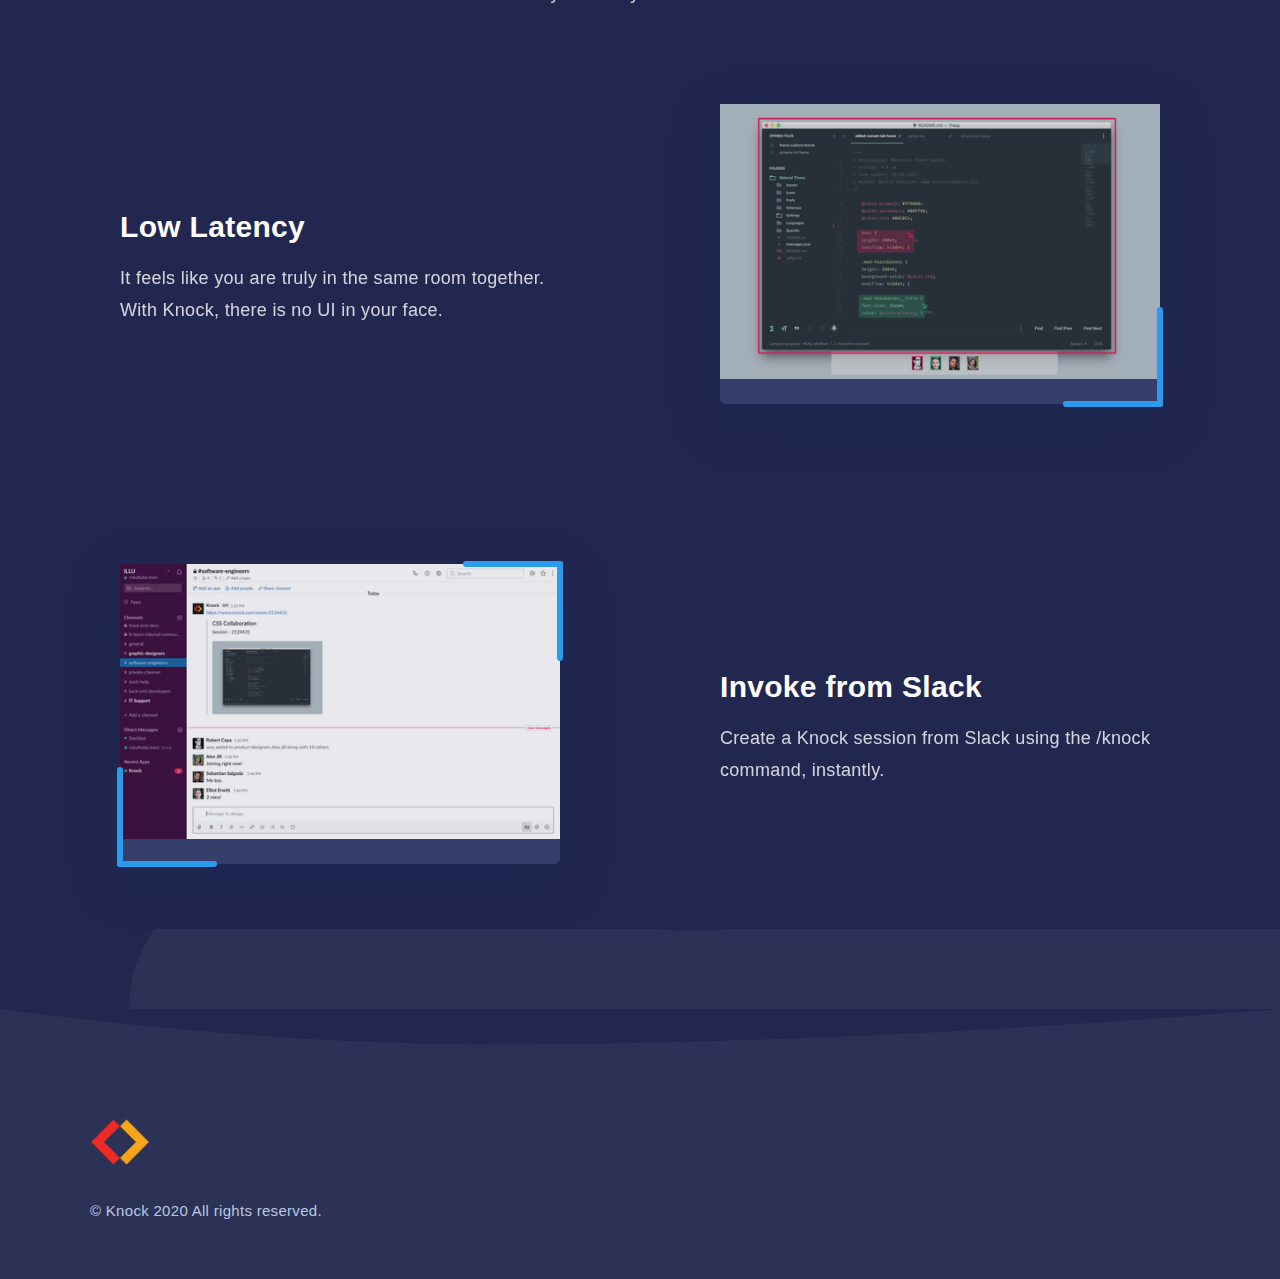
==== commit 947341f0: "Update index.html" ====
--- a/index.html
+++ b/index.html
@@ -44,6 +44,17 @@
                    src="https://www.facebook.com/tr?id=1214597328924569&ev=PageView&noscript=1"
     /></noscript>
     <!-- End Facebook Pixel Code -->
+    
+    <!-- Global site tag (gtag.js) - Google Analytics -->
+<script async src="https://www.googletagmanager.com/gtag/js?id=UA-181971465-1">
+</script>
+<script>
+  window.dataLayer = window.dataLayer || [];
+  function gtag(){dataLayer.push(arguments);}
+  gtag('js', new Date());
+
+  gtag('config', 'UA-181971465-1');
+</script>
 
 </head>
 <body>
@@ -277,4 +288,4 @@
 
 </script>
 </body>
-</html>+</html>
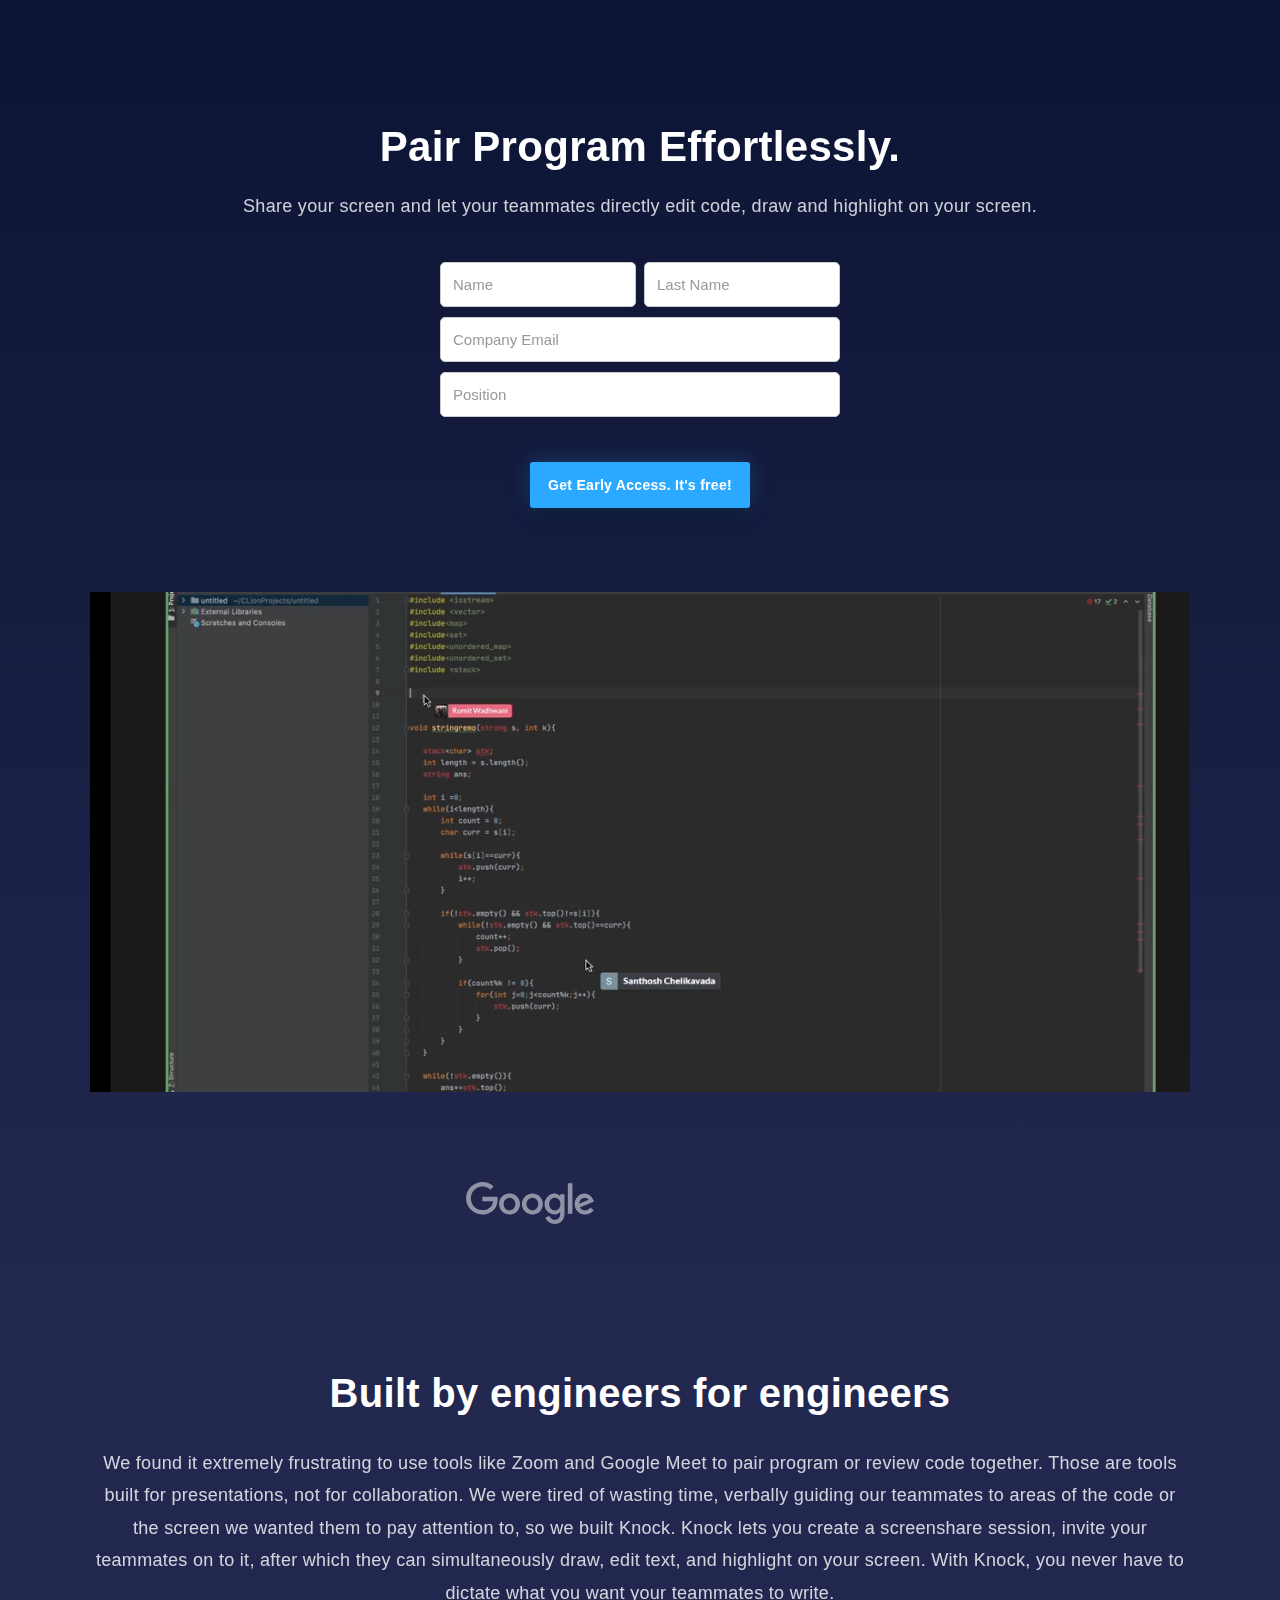
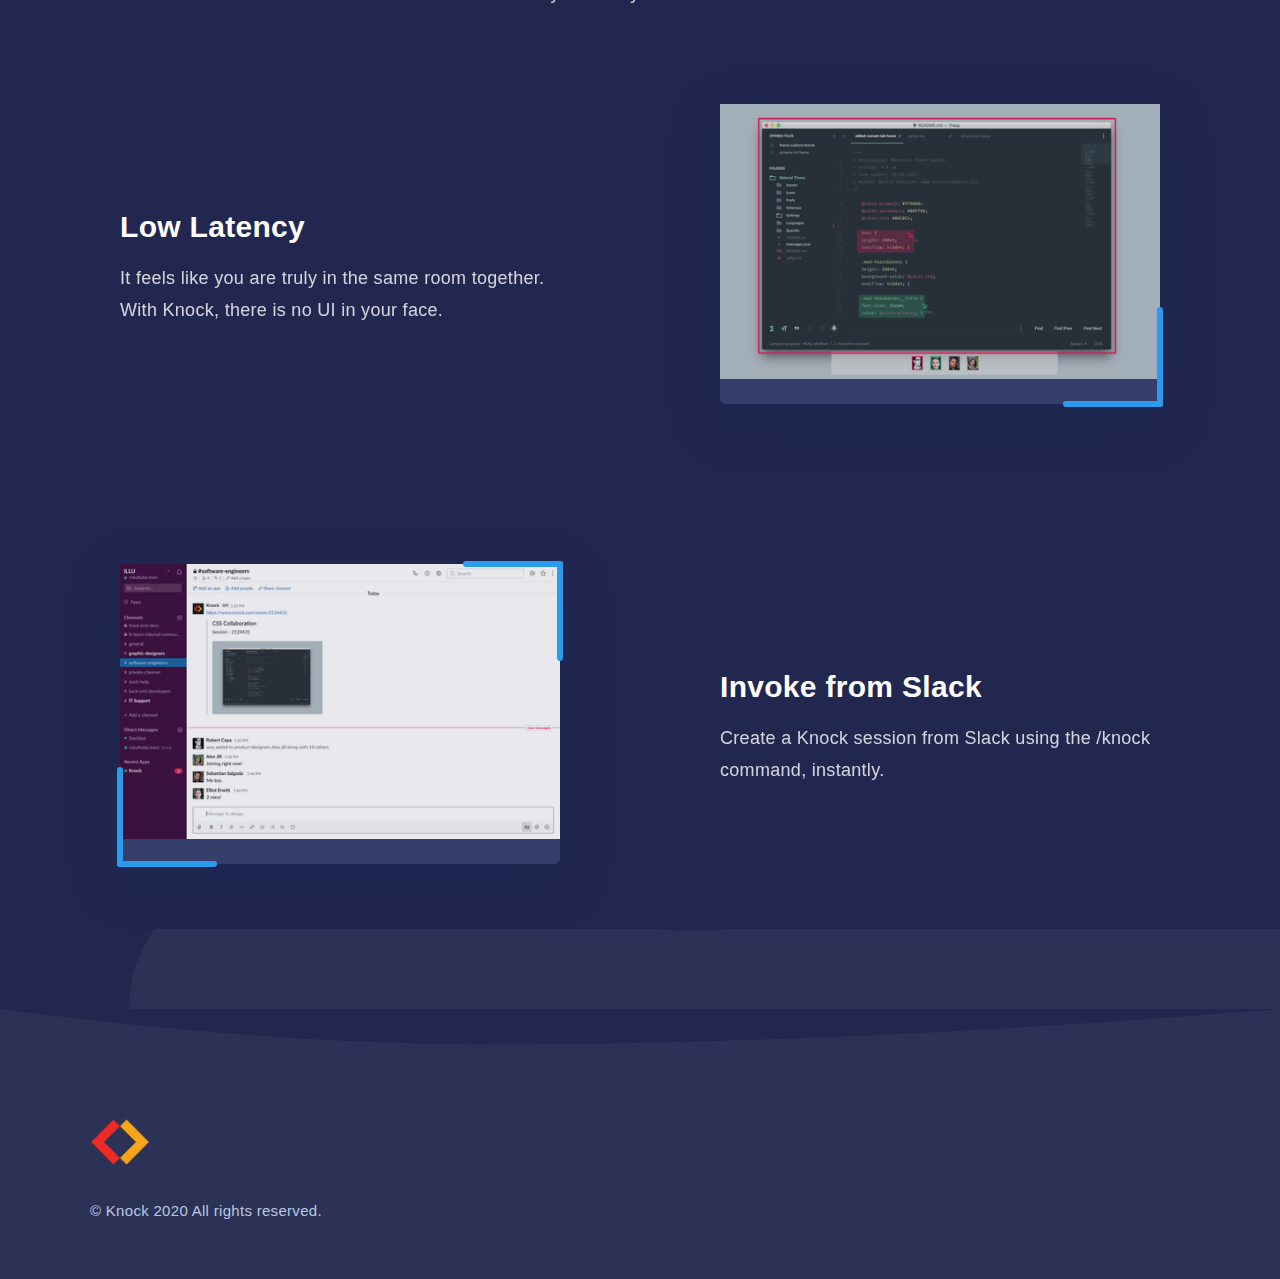
==== commit 24ae0057: "Update index.html" ====
--- a/index.html
+++ b/index.html
@@ -112,7 +112,7 @@
             </div>
             <div class="hero-button-row">
                 <a class="button w-inline-block" onclick="clickedButton()">
-                    <div>Get Started. It&#x27;s free!</div>
+                    <div>Get Early Access. It&#x27;s free!</div>
                 </a>
             </div>
             <div class="hero-browser-wrapper">
